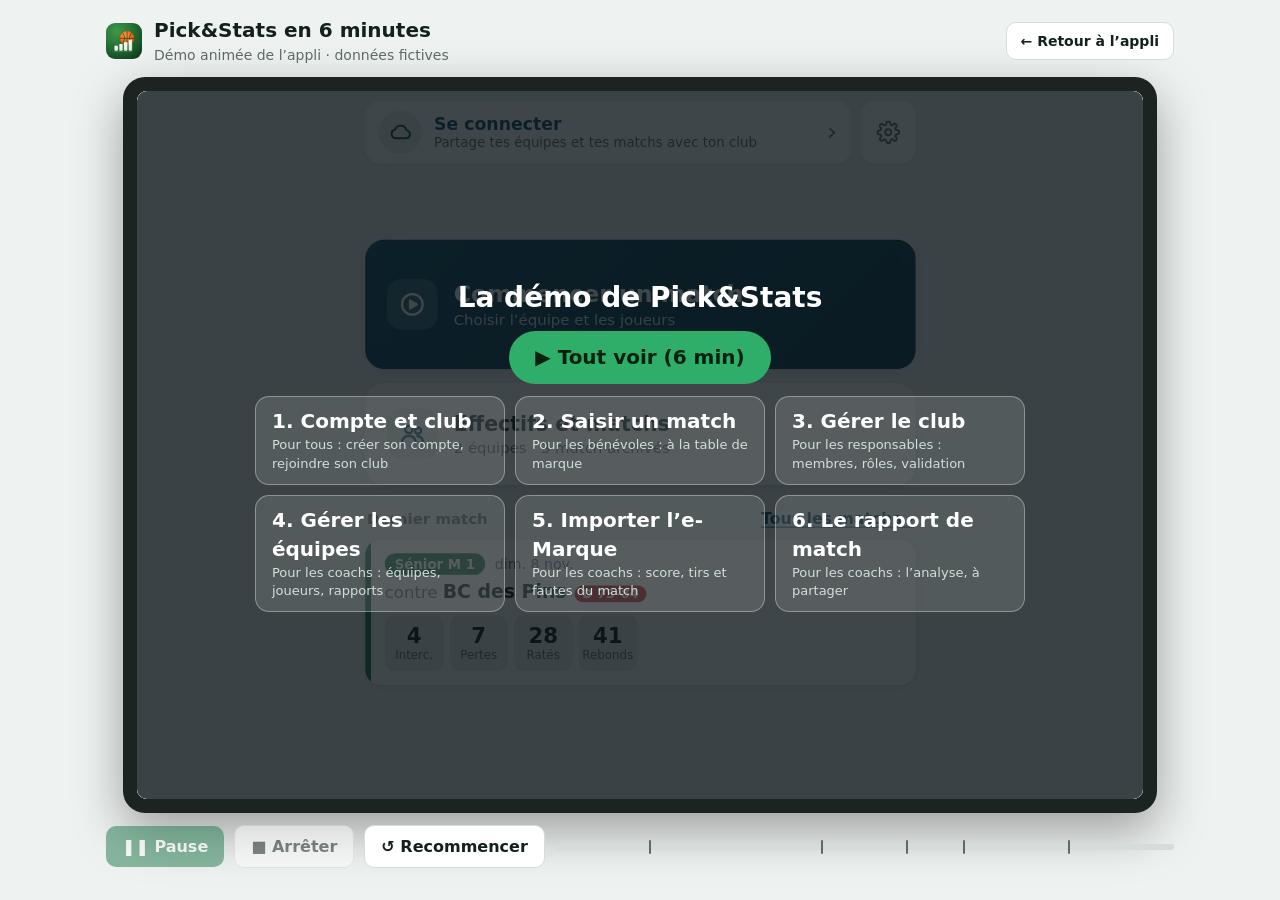
==== demo.html @ 80fe4b79 "Demo: the finger waits for the app to stop moving before pointing The finger was placed 450 ms after" ====
<!doctype html>
<html lang="fr">
<head>
<meta charset="utf-8">
<meta name="viewport" content="width=device-width, initial-scale=1">
<title>Pick&amp;Stats – démo</title>
<link rel="icon" href="icon.svg">
<style>
/* Démo qui se joue toute seule : la vraie appli (index.html?demo, données à part) dans un cadre
   de tablette, un doigt qui touche les boutons et des sous-titres. */
:root{
  --bg:#0f1a20; --panel:#16242c; --fg:#eef3f1; --muted:#9fb0aa; --line:#2a3b44;
  --accent:#2fae6a; --accent-ink:#06210f; --frame:#05090b; --finger:rgba(255,255,255,.92);
}
@media (prefers-color-scheme: light){
  :root:not([data-theme="dark"]){
    --bg:#eef2f0; --panel:#ffffff; --fg:#14201b; --muted:#5d6b65; --line:#d6ddd9;
    --accent:#1f7a4d; --accent-ink:#ffffff; --frame:#1b2420; --finger:rgba(20,32,27,.85);
  }
}
*{box-sizing:border-box}
html,body{margin:0;background:var(--bg);color:var(--fg);font:16px/1.45 system-ui,-apple-system,"Segoe UI",Roboto,sans-serif}
.wrap{max-width:1100px;margin:0 auto;padding:16px 16px 28px}
header{display:flex;align-items:center;gap:12px;margin-bottom:12px}
header img{width:36px;height:36px;border-radius:9px}
header h1{font-size:20px;margin:0}
header p{margin:0;color:var(--muted);font-size:14px}
header .back{margin-left:auto;flex:none;border:1px solid var(--line);background:var(--panel);color:var(--fg);border-radius:10px;padding:8px 14px;font-weight:600;font-size:14px;text-decoration:none}
header .back:hover{border-color:var(--accent)}
@media (max-width:700px){header p{display:none}header h1{font-size:17px}header .back{padding:7px 10px}.wrap{padding-top:10px;padding-bottom:12px}}
.dev{width:max-content;max-width:100%;margin:0 auto;background:var(--frame);border-radius:22px;padding:14px;box-shadow:0 18px 50px rgba(0,0,0,.35)}
.scr{position:relative;overflow:hidden;border-radius:10px;background:#fff}
.inner{position:absolute;left:0;top:0;width:1024px;height:720px;transform-origin:0 0}
iframe{border:0;width:1024px;height:720px;display:block;background:#fff}
/* Voile transparent sur l'appli : on regarde la démo, on ne peut pas toucher l'appli (le doigt de la démo, lui, clique) */
.shield{position:absolute;inset:0;z-index:1}
.finger{z-index:2;position:absolute;left:0;top:0;width:46px;height:46px;margin:-23px 0 0 -23px;border-radius:50%;
  background:var(--finger);box-shadow:0 2px 10px rgba(0,0,0,.35);opacity:0;pointer-events:none;
  transition:left .7s cubic-bezier(.4,0,.2,1),top .7s cubic-bezier(.4,0,.2,1),opacity .3s,transform .15s}
.finger.on{opacity:.75}
.finger.tap{transform:scale(.7)}
.ring{position:absolute;width:46px;height:46px;margin:-23px 0 0 -23px;border-radius:50%;border:3px solid #2fae6a;pointer-events:none;animation:ring .6s ease-out forwards}
@keyframes ring{from{transform:scale(.5);opacity:1}to{transform:scale(2);opacity:0}}
/* Sous-titres par-dessus l'appli : en bas, ou en haut quand le doigt (ou un menu) est en bas */
.sub{position:absolute;left:50%;top:0;transform:translateX(-50%);width:min(90%,720px);z-index:4;
  background:rgba(8,14,18,.88);color:#fff;border-radius:16px;padding:12px 18px 14px;
  box-shadow:0 10px 30px rgba(0,0,0,.4);backdrop-filter:blur(6px);-webkit-backdrop-filter:blur(6px);
  transition:opacity .35s, top .7s cubic-bezier(.65,0,.35,1);pointer-events:none}
.sub.off{opacity:0}
.sub small{display:block;color:#5fd395;font-weight:700;text-transform:uppercase;letter-spacing:.06em;font-size:12px;margin-bottom:3px}
.sub p{margin:0;font-size:clamp(15px,2.1vw,21px);line-height:1.4}
.bar{display:flex;flex-wrap:wrap;align-items:center;gap:10px;margin-top:12px}
.bar button{border:0;border-radius:10px;background:var(--accent);color:var(--accent-ink);font:inherit;font-weight:600;padding:9px 16px;cursor:pointer}
.bar button.alt{background:var(--panel);color:var(--fg);border:1px solid var(--line)}
/* Barre de progression cliquable : zone haute pour le doigt, piste fine au milieu, repères de chapitres */
.prog{flex:1 1 200px;min-width:200px;height:24px;position:relative;cursor:pointer;touch-action:manipulation}
.prog::before,.prog i{content:'';position:absolute;left:0;top:9px;height:6px;border-radius:3px;transition:height .15s,top .15s}
.prog::before{right:0;background:var(--line)}
.prog i{width:0;background:var(--accent);transition:width .4s,height .15s,top .15s}
.prog:hover::before,.prog:hover i{top:7px;height:10px;border-radius:5px}
/* Pas assez de place à côté des boutons (téléphone) : la barre passe au-dessus, sur toute la largeur, plus épaisse */
@media (max-width:700px){
  .prog{order:-1;flex-basis:100%;height:32px}
  .prog::before,.prog i,.prog:hover::before,.prog:hover i{top:11px;height:10px;border-radius:5px}
  .bar button{flex:1;padding:9px 8px;font-size:14px;white-space:nowrap}
  /* Sous-titres plus petits : le cadre est réduit */
  .dev.phone .sub{padding:8px 12px 10px;border-radius:12px;width:94%}
  .dev.phone .sub p{font-size:14px;line-height:1.35}
  .dev.phone .sub small{font-size:10px;margin-bottom:1px}
}
.prog b{position:absolute;top:5px;width:2px;height:14px;margin-left:-1px;border-radius:1px;background:var(--muted);pointer-events:none}
@media (max-width:700px){.prog b{top:8px;height:16px}}
.start{position:absolute;inset:0;display:flex;flex-direction:column;align-items:center;justify-content:center;gap:12px;
  background:rgba(10,18,22,.78);color:#fff;text-align:center;padding:16px;z-index:5}
.start h2{margin:0;font-size:clamp(20px,3vw,28px)}
.start button{border:0;border-radius:999px;background:#2fae6a;color:#06210f;font:inherit;font-weight:700;font-size:clamp(16px,2.2vw,20px);padding:12px 26px;cursor:pointer}
.start .opts{display:grid;grid-template-columns:repeat(3,minmax(0,250px));gap:10px;justify-content:center}
.start .opts button{background:rgba(255,255,255,.12);color:#fff;border:1px solid rgba(255,255,255,.35);text-align:left;border-radius:14px;padding:10px 16px}
.start .opts button span{display:block;font-weight:400;font-size:13px;color:#cfe0d8}
.start p{margin:0;max-width:520px;color:#d8e4df;font-size:14px}
.start[hidden]{display:none}
.dev.phone{border-radius:30px;padding:12px}
.dev.phone .scr{border-radius:18px}
.dev.phone .start .opts{grid-template-columns:minmax(0,300px)}
/* Petit cadre : choix des chapitres plus compact */
.dev.small .start{gap:8px}
.dev.small .start h2{font-size:18px}
.dev.small .start button{font-size:15px;padding:8px 18px}
.dev.small .start .opts{gap:6px}
.dev.small .start .opts button{padding:7px 12px;font-size:13px;border-radius:10px}
.dev.small .start .opts button span{display:none}
.bar button[disabled]{opacity:.5;cursor:default}
</style>
</head>
<body>
<div class="wrap">
  <header>
    <img src="icon-192.png" alt="">
    <div><h1>Pick&amp;Stats en 6 minutes</h1><p>Démo animée de l’appli · données fictives</p></div>
    <a class="back" href="./">← Retour à l’appli</a>
  </header>
  <div class="dev"><div class="scr" id="scr">
    <div class="inner" id="inner">
      <iframe id="app" title="Pick&amp;Stats (démo)" tabindex="-1"></iframe>
      <div class="shield" aria-hidden="true"></div>
      <div class="finger" id="finger"></div>
    </div>
    <div class="sub off" id="sub" aria-live="polite"><small id="ctitle">Démo</small><p id="ctext"></p></div>
    <div class="start" id="start">
      <h2 id="stitle">La démo de Pick&amp;Stats</h2>
      <button id="go">▶ Tout voir (6 min)</button>
      <div class="opts" id="opts"></div>
    </div>
  </div></div>
  <div class="bar">
    <button id="pp" disabled>❚❚ Pause</button>
    <button class="alt" id="stop" disabled>■ Arrêter</button>
    <button class="alt" id="again">↺ Recommencer</button>
    <div class="prog" id="track" title="Aller à ce moment de la démo"><i id="prog"></i></div>
  </div>
</div>

<script type="application/json" id="seed">{"teamId":null,"arch":[{"roster":[{"n":"1","name":"Lucas Martin","in":true},{"in":true,"name":"Hugo Bernard","n":"3"},{"name":"Nathan Petit","n":"5","in":true},{"n":"6","name":"Théo Durand","in":true},{"name":"Louis Moreau","n":"7","in":true},{"name":"Jules Laurent","n":"8","in":true},{"name":"Adam Simon","n":"9","in":true},{"in":true,"name":"Ethan Michel","n":"10"},{"in":true,"name":"Noah Lefèvre","n":"11"}],"opp":"BC des Pins","ev":[{"p":"5","a":"fd","q":1},{"q":1,"a":"fd","p":"9"},{"p":"9","q":1,"a":"to"},{"p":"7","a":"to","q":1},{"a":"trav","q":1,"p":"10"},{"p":"9","q":1,"a":"m2"},{"p":"1","q":1,"a":"m2"},{"a":"m2","q":1,"p":"7"},{"q":1,"a":"m2","p":"10"},{"p":"11","q":1,"a":"m3"},{"p":"8","a":"m3","q":1},{"p":"11","q":1,"a":"m1"},{"a":"ro","q":1,"p":"__team"},{"p":"__team","a":"ro","q":1},{"p":"__team","q":1,"a":"ro"},{"p":"__team","a":"rd","q":1},{"p":"__team","q":1,"a":"rd"},{"p":"__team","q":1,"a":"rd"},{"p":"__team","q":1,"a":"rd"},{"p":"__team","q":1,"a":"rd"},{"q":1,"a":"rd","p":"__team"},{"q":1,"a":"rd","p":"__team"},{"q":1,"a":"orb"},{"q":1,"a":"orb"},{"a":"orb","q":1},{"a":"odr","q":1},{"q":1,"a":"odr"},{"q":1,"a":"odr"},{"a":"odr","q":1},{"q":1,"a":"odr"},{"q":1,"a":"odr"},{"q":1,"a":"odr"},{"a":"odr","q":1},{"p":"__team","q":1,"a":"wr"},{"p":"7","q":2,"a":"stl"},{"p":"11","q":2,"a":"fd"},{"p":"10","q":2,"a":"fd"},{"p":"8","a":"fd","q":2},{"a":"to","q":2,"p":"9"},{"p":"6","a":"to","q":2},{"q":2,"a":"m2","p":"6"},{"p":"6","q":2,"a":"m2"},{"q":2,"a":"m2","p":"10"},{"q":2,"a":"m2","p":"10"},{"a":"m3","q":2,"p":"3"},{"p":"3","a":"m1","q":2},{"q":2,"a":"m1","p":"3"},{"a":"ro","q":2,"p":"__team"},{"p":"__team","q":2,"a":"ro"},{"a":"ro","q":2,"p":"__team"},{"p":"__team","q":2,"a":"ro"},{"q":2,"a":"rd","p":"__team"},{"a":"rd","q":2,"p":"__team"},{"p":"__team","a":"rd","q":2},{"q":2,"a":"rd","p":"__team"},{"q":2,"a":"rd","p":"__team"},{"p":"__team","q":2,"a":"rd"},{"q":2,"a":"orb"},{"q":2,"a":"orb"},{"a":"odr","q":2},{"q":2,"a":"odr"},{"a":"odr","q":2},{"q":2,"a":"odr"},{"a":"odr","q":2},{"a":"odr","q":2},{"q":2,"a":"odr"},{"a":"odr","q":2},{"p":"__team","q":2,"a":"wr"},{"p":"1","a":"stl","q":3},{"p":"3","a":"stl","q":3},{"p":"9","q":3,"a":"fd"},{"a":"fd","q":3,"p":"5"},{"p":"1","q":3,"a":"to"},{"q":3,"a":"to","p":"9"},{"p":"1","a":"m2","q":3},{"a":"m2","q":3,"p":"3"},{"p":"11","a":"m2","q":3},{"q":3,"a":"m2","p":"10"},{"p":"11","a":"m2","q":3},{"p":"9","q":3,"a":"m2"},{"q":3,"a":"m3","p":"9"},{"p":"6","a":"m3","q":3},{"q":3,"a":"m1","p":"10"},{"p":"__team","q":3,"a":"ro"},{"p":"__team","a":"ro","q":3},{"p":"__team","a":"ro","q":3},{"a":"rd","q":3,"p":"__team"},{"p":"__team","q":3,"a":"rd"},{"p":"__team","q":3,"a":"rd"},{"a":"rd","q":3,"p":"__team"},{"a":"rd","q":3,"p":"__team"},{"a":"rd","q":3,"p":"__team"},{"p":"__team","q":3,"a":"rd"},{"a":"rd","q":3,"p":"__team"},{"a":"orb","q":3},{"q":3,"a":"orb"},{"a":"odr","q":3},{"q":3,"a":"odr"},{"a":"odr","q":3},{"a":"odr","q":3},{"a":"odr","q":3},{"q":3,"a":"odr"},{"q":3,"a":"odr"},{"p":"__team","a":"w24","q":3},{"a":"wr","q":3,"p":"__team"},{"q":3,"a":"wr","p":"__team"},{"p":"1","q":4,"a":"stl"},{"p":"3","a":"fd","q":4},{"a":"fd","q":4,"p":"5"},{"p":"6","q":4,"a":"to"},{"a":"trav","q":4,"p":"10"},{"p":"9","a":"m2","q":4},{"p":"1","q":4,"a":"m2"},{"a":"m2","q":4,"p":"8"},{"a":"m2","q":4,"p":"11"},{"a":"m3","q":4,"p":"1"},{"a":"ro","q":4,"p":"__team"},{"p":"__team","a":"ro","q":4},{"p":"__team","q":4,"a":"ro"},{"a":"rd","q":4,"p":"__team"},{"p":"__team","a":"rd","q":4},{"q":4,"a":"rd","p":"__team"},{"p":"__team","q":4,"a":"rd"},{"a":"rd","q":4,"p":"__team"},{"p":"__team","q":4,"a":"rd"},{"p":"__team","a":"rd","q":4},{"q":4,"a":"orb"},{"a":"orb","q":4},{"a":"orb","q":4},{"q":4,"a":"odr"},{"a":"odr","q":4},{"a":"odr","q":4},{"a":"odr","q":4},{"q":4,"a":"odr"},{"q":4,"a":"odr"},{"a":"odr","q":4},{"p":"__team","q":4,"a":"w24"},{"a":"wr","q":4,"p":"__team"}],"oppColor":"#2563EB","id":1730000000000,"me":"Sénior M 1","date":"2026-11-08T13:00:00.000Z","q":4,"teamId":"t-sm1","em":{"num":"1234","cat":"DM2","poule":"B","time":"14:00","place":"Salle des Sports","them":{"run":7,"adv":14,"qp":{"11":[{"p2":0,"p3":0,"lf":0,"pts":0},{"pts":1,"lf":1,"p3":0,"p2":0},{"pts":0,"lf":0,"p3":0,"p2":0},{"p2":0,"p3":0,"lf":0,"pts":0}],"10":[{"pts":2,"p3":0,"lf":0,"p2":1},{"pts":0,"lf":0,"p3":0,"p2":0},{"p2":1,"p3":0,"lf":0,"pts":2},{"pts":6,"p2":3,"p3":0,"lf":0}],"5":[{"p2":0,"p3":0,"lf":0,"pts":0},{"pts":3,"p2":0,"p3":1,"lf":0},{"pts":3,"p2":0,"p3":1,"lf":0},{"lf":1,"p3":1,"p2":0,"pts":4}],"6":[{"p2":0,"lf":0,"p3":0,"pts":0},{"lf":0,"p3":0,"p2":0,"pts":0},{"p2":1,"lf":0,"p3":0,"pts":2},{"pts":0,"p3":0,"lf":0,"p2":0}],"7":[{"pts":4,"p3":0,"lf":0,"p2":2},{"p2":0,"p3":0,"lf":2,"pts":2},{"pts":2,"p2":1,"lf":0,"p3":0},{"pts":2,"lf":0,"p3":0,"p2":1}],"15":[{"p3":0,"lf":0,"p2":0,"pts":0},{"pts":7,"p2":2,"lf":3,"p3":0},{"pts":2,"p2":1,"p3":0,"lf":0},{"pts":6,"p2":3,"p3":0,"lf":0}],"13":[{"p2":1,"lf":0,"p3":0,"pts":2},{"p2":0,"p3":0,"lf":1,"pts":1},{"pts":0,"lf":0,"p3":0,"p2":0},{"p2":0,"p3":0,"lf":0,"pts":0}],"8":[{"p3":0,"lf":2,"p2":1,"pts":4},{"p2":1,"p3":0,"lf":0,"pts":2},{"pts":4,"lf":0,"p3":0,"p2":2},{"lf":0,"p3":0,"p2":0,"pts":0}],"14":[{"p2":0,"lf":0,"p3":1,"pts":3},{"pts":3,"p2":1,"lf":1,"p3":0},{"pts":3,"p3":0,"lf":1,"p2":1},{"p2":0,"p3":0,"lf":0,"pts":0}],"4":[{"pts":10,"p3":2,"lf":2,"p2":1},{"p2":1,"p3":0,"lf":0,"pts":2},{"p2":0,"lf":0,"p3":0,"pts":0},{"pts":2,"p2":0,"p3":0,"lf":2}]},"name":"BC DES PINS-3","halves":[46,38],"ot":0,"q":[25,21,18,20],"players":{"14":{"p3":1,"p2e":0,"f":5,"fg":3,"pts":9,"lf":2,"name":"Bastien Roche","p2i":2,"min":"22:46"},"4":{"name":"Samuel Picard","lf":4,"min":"23:46","p2i":1,"p2e":1,"p3":2,"pts":14,"f":2,"fg":4},"8":{"min":"14:27","p2i":4,"name":"Dylan Brun","lf":2,"pts":10,"fg":4,"f":0,"p2e":0,"p3":0},"13":{"lf":1,"name":"Victor Leroux","p2i":1,"min":"11:38","p3":0,"p2e":0,"f":2,"fg":1,"pts":3},"6":{"p2i":1,"min":"21:21","lf":0,"name":"Kevin Meyer","fg":1,"f":3,"pts":2,"p3":0,"p2e":0},"7":{"p3":0,"p2e":0,"f":2,"fg":4,"pts":10,"lf":2,"name":"Florian Masson","p2i":4,"min":"25:51"},"15":{"f":5,"fg":6,"pts":15,"p3":0,"p2e":0,"p2i":6,"min":"24:41","lf":3,"name":"Yanis Colin"},"10":{"lf":0,"name":"Quentin Robin","p2i":5,"min":"18:20","p3":0,"p2e":0,"fg":5,"f":3,"pts":10},"11":{"p2e":0,"p3":0,"pts":1,"fg":0,"f":2,"name":"Rayan Lemaire","lf":1,"min":"11:35","p2i":0},"5":{"p3":3,"p2e":0,"fg":3,"f":2,"pts":10,"lf":1,"name":"Axel Renard","p2i":0,"min":"25:41"}},"bench":25,"total":{"p2i":24,"min":"200:06","lf":16,"f":26,"fg":31,"pts":84,"p3":6,"p2e":1}},"ties":2,"a":"BASKET CLUB DEMO-1","us":{"ot":0,"halves":[34,39],"players":{"1":{"p2e":0,"p3":0,"pts":2,"fg":1,"f":4,"lf":0,"min":"19:42","p2i":1},"3":{"p3":0,"p2e":0,"fg":3,"f":2,"pts":8,"lf":2,"p2i":3,"min":"19:38"},"8":{"lf":2,"p2i":1,"min":"06:43","p3":0,"p2e":0,"fg":1,"f":0,"pts":4},"7":{"fg":0,"f":4,"pts":1,"p3":0,"p2e":0,"p2i":0,"min":"32:15","lf":1},"6":{"pts":19,"f":5,"fg":6,"p2e":0,"p3":0,"min":"26:06","p2i":6,"lf":7},"9":{"pts":22,"fg":7,"f":5,"p2e":0,"p3":1,"min":"37:03","p2i":6,"lf":7},"5":{"lf":4,"p2i":4,"min":"40:00","p3":0,"p2e":0,"f":3,"fg":4,"pts":12},"11":{"p2i":0,"min":"03:48","lf":0,"fg":0,"f":1,"pts":0,"p3":0,"p2e":0},"10":{"fg":2,"f":3,"pts":5,"p3":1,"p2e":0,"p2i":1,"min":"14:45","lf":0}},"q":[20,14,24,15],"total":{"f":27,"fg":24,"pts":73,"p3":2,"p2e":0,"p2i":22,"min":"200:00","lf":23},"bench":14,"run":7,"adv":0,"qp":{"6":[{"pts":7,"lf":5,"p3":0,"p2":1},{"pts":0,"lf":0,"p3":0,"p2":0},{"p2":3,"p3":0,"lf":0,"pts":6},{"p3":0,"lf":2,"p2":2,"pts":6}],"7":[{"p2":0,"p3":0,"lf":0,"pts":0},{"lf":1,"p3":0,"p2":0,"pts":1},{"pts":0,"p3":0,"lf":0,"p2":0},{"pts":0,"p2":0,"p3":0,"lf":0}],"10":[{"pts":0,"p3":0,"lf":0,"p2":0},{"pts":0,"p3":0,"lf":0,"p2":0},{"pts":3,"lf":0,"p3":1,"p2":0},{"lf":0,"p3":0,"p2":1,"pts":2}],"11":[{"lf":0,"p3":0,"p2":0,"pts":0},{"pts":0,"lf":0,"p3":0,"p2":0},{"p2":0,"p3":0,"lf":0,"pts":0},{"pts":0,"p2":0,"p3":0,"lf":0}],"9":[{"pts":7,"p2":1,"lf":2,"p3":1},{"pts":10,"lf":4,"p3":0,"p2":3},{"p3":0,"lf":1,"p2":2,"pts":5},{"p2":0,"p3":0,"lf":0,"pts":0}],"5":[{"pts":0,"p2":0,"lf":0,"p3":0},{"p2":1,"p3":0,"lf":1,"pts":3},{"pts":6,"p2":2,"lf":2,"p3":0},{"pts":3,"lf":1,"p3":0,"p2":1}],"1":[{"pts":2,"p2":1,"lf":0,"p3":0},{"pts":0,"p2":0,"lf":0,"p3":0},{"pts":0,"p2":0,"lf":0,"p3":0},{"p2":0,"lf":0,"p3":0,"pts":0}],"8":[{"pts":0,"lf":0,"p3":0,"p2":0},{"pts":0,"p2":0,"p3":0,"lf":0},{"pts":0,"p2":0,"p3":0,"lf":0},{"pts":4,"p3":0,"lf":2,"p2":1}],"3":[{"p2":2,"p3":0,"lf":0,"pts":4},{"p2":0,"p3":0,"lf":0,"pts":0},{"pts":4,"p3":0,"lf":2,"p2":1},{"pts":0,"p3":0,"lf":0,"p2":0}]}},"side":0,"b":"BC DES PINS-3"}},{"oppColor":"#DC2626","ev":[{"q":1,"a":"fd","p":"5"},{"q":1,"a":"to","p":"9"},{"q":1,"a":"trav","p":"10"},{"p":"1","q":1,"a":"m2"},{"p":"10","q":1,"a":"m2"},{"a":"m3","q":1,"p":"8"},{"a":"ro","q":1,"p":"__team"},{"p":"__team","q":1,"a":"ro"},{"q":1,"a":"rd","p":"__team"},{"p":"__team","a":"rd","q":1},{"p":"__team","a":"rd","q":1},{"q":1,"a":"orb"},{"q":1,"a":"orb"},{"a":"odr","q":1},{"a":"odr","q":1},{"a":"odr","q":1},{"a":"odr","q":1},{"p":"7","q":2,"a":"stl"},{"q":2,"a":"fd","p":"10"},{"q":2,"a":"to","p":"9"},{"p":"6","q":2,"a":"m2"},{"p":"10","q":2,"a":"m2"},{"q":2,"a":"m3","p":"3"},{"p":"3","q":2,"a":"m1"},{"a":"ro","q":2,"p":"__team"},{"q":2,"a":"ro","p":"__team"},{"a":"rd","q":2,"p":"__team"},{"q":2,"a":"rd","p":"__team"},{"p":"__team","q":2,"a":"rd"},{"a":"orb","q":2},{"a":"odr","q":2},{"q":2,"a":"odr"},{"a":"odr","q":2},{"q":2,"a":"odr"},{"p":"1","q":3,"a":"stl"},{"p":"9","q":3,"a":"fd"},{"q":3,"a":"to","p":"1"},{"p":"1","q":3,"a":"m2"},{"a":"m2","q":3,"p":"11"},{"q":3,"a":"m2","p":"11"},{"a":"m3","q":3,"p":"9"},{"p":"10","q":3,"a":"m1"},{"a":"ro","q":3,"p":"__team"},{"a":"rd","q":3,"p":"__team"},{"a":"rd","q":3,"p":"__team"},{"a":"rd","q":3,"p":"__team"},{"p":"__team","q":3,"a":"rd"},{"a":"orb","q":3},{"a":"odr","q":3},{"a":"odr","q":3},{"q":3,"a":"odr"},{"q":3,"a":"odr"},{"p":"__team","a":"wr","q":3},{"p":"1","q":4,"a":"stl"},{"p":"5","a":"fd","q":4},{"a":"trav","q":4,"p":"10"},{"a":"m2","q":4,"p":"1"},{"p":"11","a":"m2","q":4},{"p":"__team","a":"ro","q":4},{"q":4,"a":"ro","p":"__team"},{"p":"__team","q":4,"a":"rd"},{"q":4,"a":"rd","p":"__team"},{"p":"__team","q":4,"a":"rd"},{"q":4,"a":"orb"},{"q":4,"a":"orb"},{"a":"odr","q":4},{"a":"odr","q":4},{"q":4,"a":"odr"},{"p":"__team","a":"w24","q":4}],"opp":"Saint-Médard","roster":[{"in":true,"n":"1","name":"Lucas Martin"},{"n":"3","name":"Hugo Bernard","in":true},{"in":true,"n":"5","name":"Nathan Petit"},{"in":true,"n":"6","name":"Théo Durand"},{"in":true,"n":"7","name":"Louis Moreau"},{"in":true,"name":"Jules Laurent","n":"8"},{"name":"Adam Simon","n":"9","in":true},{"in":true,"name":"Ethan Michel","n":"10"},{"name":"Noah Lefèvre","n":"11","in":true}],"em":{"a":"BASKET CLUB DEMO-1","ties":2,"us":{"ot":0,"halves":[28,39],"players":{"7":{"min":"32:15","p2i":0,"lf":1,"pts":1,"fg":0,"f":4,"p2e":0,"p3":0},"6":{"p3":0,"p2e":0,"f":5,"fg":6,"pts":19,"lf":7,"p2i":6,"min":"26:06"},"5":{"p2e":0,"p3":0,"pts":12,"fg":4,"f":3,"lf":4,"min":"40:00","p2i":4},"9":{"lf":7,"p2i":3,"min":"37:03","p3":1,"p2e":0,"f":5,"fg":4,"pts":16},"11":{"min":"03:48","p2i":0,"lf":0,"pts":0,"f":1,"fg":0,"p2e":0,"p3":0},"10":{"lf":0,"p2i":1,"min":"14:45","p3":1,"p2e":0,"fg":2,"f":3,"pts":5},"1":{"pts":2,"fg":1,"f":4,"p2e":0,"p3":0,"min":"19:42","p2i":1,"lf":0},"8":{"pts":4,"f":0,"fg":1,"p2e":0,"p3":0,"min":"06:43","p2i":1,"lf":2},"3":{"lf":2,"p2i":3,"min":"19:38","p3":0,"p2e":0,"fg":3,"f":2,"pts":8}},"q":[20,8,24,15],"total":{"fg":21,"f":27,"pts":67,"p3":2,"p2e":0,"p2i":19,"min":"200:00","lf":23},"bench":14,"run":7,"qp":{"7":[{"pts":0,"p2":0,"p3":0,"lf":0},{"pts":1,"p3":0,"lf":1,"p2":0},{"lf":0,"p3":0,"p2":0,"pts":0},{"p2":0,"p3":0,"lf":0,"pts":0}],"6":[{"pts":7,"p3":0,"lf":5,"p2":1},{"p2":0,"p3":0,"lf":0,"pts":0},{"p2":3,"lf":0,"p3":0,"pts":6},{"p2":2,"lf":2,"p3":0,"pts":6}],"5":[{"pts":0,"p3":0,"lf":0,"p2":0},{"lf":1,"p3":0,"p2":1,"pts":3},{"lf":2,"p3":0,"p2":2,"pts":6},{"pts":3,"lf":1,"p3":0,"p2":1}],"9":[{"pts":7,"p3":1,"lf":2,"p2":1},{"pts":4,"p2":0,"p3":0,"lf":4},{"lf":1,"p3":0,"p2":2,"pts":5},{"pts":0,"p3":0,"lf":0,"p2":0}],"11":[{"lf":0,"p3":0,"p2":0,"pts":0},{"p2":0,"p3":0,"lf":0,"pts":0},{"p3":0,"lf":0,"p2":0,"pts":0},{"pts":0,"p3":0,"lf":0,"p2":0}],"10":[{"lf":0,"p3":0,"p2":0,"pts":0},{"pts":0,"p3":0,"lf":0,"p2":0},{"pts":3,"p2":0,"lf":0,"p3":1},{"lf":0,"p3":0,"p2":1,"pts":2}],"1":[{"pts":2,"p3":0,"lf":0,"p2":1},{"pts":0,"lf":0,"p3":0,"p2":0},{"pts":0,"p2":0,"p3":0,"lf":0},{"p2":0,"lf":0,"p3":0,"pts":0}],"8":[{"lf":0,"p3":0,"p2":0,"pts":0},{"pts":0,"lf":0,"p3":0,"p2":0},{"pts":0,"p2":0,"lf":0,"p3":0},{"pts":4,"p2":1,"lf":2,"p3":0}],"3":[{"pts":4,"p2":2,"p3":0,"lf":0},{"pts":0,"lf":0,"p3":0,"p2":0},{"pts":4,"p2":1,"lf":2,"p3":0},{"p2":0,"p3":0,"lf":0,"pts":0}]},"adv":0},"side":0,"num":"1187","cat":"DM2","poule":"B","time":"14:00","place":"Salle des Sports","them":{"halves":[46,24],"ot":0,"q":[25,21,16,8],"players":{"8":{"p3":0,"p2e":0,"fg":3,"f":0,"pts":8,"lf":2,"name":"Bastien Roche","p2i":3,"min":"14:27"},"14":{"fg":3,"f":5,"pts":9,"p3":1,"p2e":0,"p2i":2,"min":"22:46","lf":2,"name":"Samuel Picard"},"4":{"min":"23:46","p2i":1,"name":"Dylan Brun","lf":4,"pts":14,"fg":4,"f":2,"p2e":1,"p3":2},"10":{"min":"18:20","p2i":2,"name":"Victor Leroux","lf":0,"pts":4,"f":3,"fg":2,"p2e":0,"p3":0},"11":{"fg":0,"f":2,"pts":1,"p3":0,"p2e":0,"p2i":0,"min":"11:35","lf":1,"name":"Kevin Meyer"},"5":{"p2i":0,"min":"25:41","lf":1,"name":"Florian Masson","fg":3,"f":2,"pts":10,"p3":3,"p2e":0},"6":{"fg":1,"f":3,"pts":2,"p3":0,"p2e":0,"p2i":1,"min":"21:21","lf":0,"name":"Yanis Colin"},"7":{"lf":2,"name":"Quentin Robin","p2i":4,"min":"25:51","p3":0,"p2e":0,"f":2,"fg":4,"pts":10},"15":{"p2i":3,"min":"24:41","lf":3,"name":"Rayan Lemaire","f":5,"fg":3,"pts":9,"p3":0,"p2e":0},"13":{"p2i":1,"min":"11:38","lf":1,"name":"Axel Renard","fg":1,"f":2,"pts":3,"p3":0,"p2e":0}},"bench":25,"total":{"fg":24,"f":26,"pts":70,"p3":6,"p2e":1,"p2i":17,"min":"200:06","lf":16},"run":7,"qp":{"4":[{"pts":10,"p2":1,"lf":2,"p3":2},{"p2":1,"lf":0,"p3":0,"pts":2},{"pts":0,"lf":0,"p3":0,"p2":0},{"p3":0,"lf":2,"p2":0,"pts":2}],"14":[{"pts":3,"p2":0,"lf":0,"p3":1},{"pts":3,"lf":1,"p3":0,"p2":1},{"p2":1,"lf":1,"p3":0,"pts":3},{"p3":0,"lf":0,"p2":0,"pts":0}],"8":[{"p2":1,"lf":2,"p3":0,"pts":4},{"lf":0,"p3":0,"p2":1,"pts":2},{"pts":2,"p3":0,"lf":0,"p2":1},{"pts":0,"p2":0,"lf":0,"p3":0}],"13":[{"pts":2,"p2":1,"lf":0,"p3":0},{"pts":1,"p2":0,"p3":0,"lf":1},{"p2":0,"lf":0,"p3":0,"pts":0},{"pts":0,"p2":0,"lf":0,"p3":0}],"15":[{"pts":0,"p2":0,"lf":0,"p3":0},{"p3":0,"lf":3,"p2":2,"pts":7},{"p3":0,"lf":0,"p2":1,"pts":2},{"pts":0,"p3":0,"lf":0,"p2":0}],"7":[{"pts":4,"lf":0,"p3":0,"p2":2},{"p2":0,"p3":0,"lf":2,"pts":2},{"lf":0,"p3":0,"p2":1,"pts":2},{"pts":2,"lf":0,"p3":0,"p2":1}],"6":[{"p3":0,"lf":0,"p2":0,"pts":0},{"p3":0,"lf":0,"p2":0,"pts":0},{"lf":0,"p3":0,"p2":1,"pts":2},{"lf":0,"p3":0,"p2":0,"pts":0}],"5":[{"p3":0,"lf":0,"p2":0,"pts":0},{"pts":3,"p2":0,"p3":1,"lf":0},{"p2":0,"lf":0,"p3":1,"pts":3},{"lf":1,"p3":1,"p2":0,"pts":4}],"11":[{"lf":0,"p3":0,"p2":0,"pts":0},{"pts":1,"p2":0,"p3":0,"lf":1},{"p2":0,"p3":0,"lf":0,"pts":0},{"p2":0,"p3":0,"lf":0,"pts":0}],"10":[{"p2":1,"p3":0,"lf":0,"pts":2},{"pts":0,"lf":0,"p3":0,"p2":0},{"p2":1,"p3":0,"lf":0,"pts":2},{"pts":0,"p2":0,"p3":0,"lf":0}]},"adv":14,"name":"SAINT-MEDARD BASKET-2"},"b":"SAINT-MEDARD BASKET-2"},"date":"2026-10-18T13:00:00.000Z","q":4,"teamId":"t-sm1","me":"Sénior M 1","id":1730000000001},{"opp":"Mérignac","ev":[{"p":"5","q":1,"a":"fd"},{"q":1,"a":"fd","p":"9"},{"a":"to","q":1,"p":"9"},{"p":"7","a":"to","q":1},{"p":"10","q":1,"a":"trav"},{"p":"9","q":1,"a":"m2"},{"a":"m2","q":1,"p":"1"},{"p":"7","a":"m2","q":1},{"p":"10","a":"m2","q":1},{"q":1,"a":"m3","p":"11"},{"a":"m3","q":1,"p":"8"},{"a":"m1","q":1,"p":"11"},{"p":"__team","a":"ro","q":1},{"p":"__team","q":1,"a":"ro"},{"a":"ro","q":1,"p":"__team"},{"q":1,"a":"rd","p":"__team"},{"a":"rd","q":1,"p":"__team"},{"p":"__team","a":"rd","q":1},{"a":"rd","q":1,"p":"__team"},{"p":"__team","a":"rd","q":1},{"a":"rd","q":1,"p":"__team"},{"p":"__team","q":1,"a":"rd"},{"a":"orb","q":1},{"q":1,"a":"orb"},{"q":1,"a":"orb"},{"q":1,"a":"odr"},{"a":"odr","q":1},{"a":"odr","q":1},{"a":"odr","q":1},{"a":"odr","q":1},{"a":"odr","q":1},{"a":"odr","q":1},{"a":"odr","q":1},{"p":"__team","a":"wr","q":1},{"p":"7","a":"stl","q":2},{"p":"11","q":2,"a":"fd"},{"p":"10","a":"fd","q":2},{"p":"8","a":"fd","q":2},{"p":"9","a":"to","q":2},{"p":"6","a":"to","q":2},{"p":"6","q":2,"a":"m2"},{"a":"m2","q":2,"p":"6"},{"q":2,"a":"m2","p":"10"},{"a":"m2","q":2,"p":"10"},{"q":2,"a":"m3","p":"3"},{"p":"3","q":2,"a":"m1"},{"q":2,"a":"m1","p":"3"},{"p":"__team","a":"ro","q":2},{"a":"ro","q":2,"p":"__team"},{"q":2,"a":"ro","p":"__team"},{"p":"__team","a":"ro","q":2},{"p":"__team","a":"rd","q":2},{"p":"__team","q":2,"a":"rd"},{"a":"rd","q":2,"p":"__team"},{"q":2,"a":"rd","p":"__team"},{"p":"__team","q":2,"a":"rd"},{"a":"rd","q":2,"p":"__team"},{"a":"orb","q":2},{"q":2,"a":"orb"},{"q":2,"a":"odr"},{"q":2,"a":"odr"},{"a":"odr","q":2},{"a":"odr","q":2},{"a":"odr","q":2},{"q":2,"a":"odr"},{"a":"odr","q":2},{"a":"odr","q":2},{"p":"__team","q":2,"a":"wr"},{"q":3,"a":"stl","p":"1"},{"q":3,"a":"stl","p":"3"},{"a":"fd","q":3,"p":"9"},{"p":"5","a":"fd","q":3},{"a":"to","q":3,"p":"1"},{"q":3,"a":"to","p":"9"},{"a":"m2","q":3,"p":"1"},{"a":"m2","q":3,"p":"3"},{"p":"11","a":"m2","q":3},{"q":3,"a":"m2","p":"10"},{"p":"11","a":"m2","q":3},{"p":"9","q":3,"a":"m2"},{"a":"m3","q":3,"p":"9"},{"p":"6","q":3,"a":"m3"},{"a":"m1","q":3,"p":"10"},{"a":"ro","q":3,"p":"__team"},{"p":"__team","q":3,"a":"ro"},{"p":"__team","a":"ro","q":3},{"a":"rd","q":3,"p":"__team"},{"p":"__team","q":3,"a":"rd"},{"a":"rd","q":3,"p":"__team"},{"a":"rd","q":3,"p":"__team"},{"q":3,"a":"rd","p":"__team"},{"a":"rd","q":3,"p":"__team"},{"a":"rd","q":3,"p":"__team"},{"q":3,"a":"rd","p":"__team"},{"q":3,"a":"orb"},{"a":"orb","q":3},{"q":3,"a":"odr"},{"a":"odr","q":3},{"q":3,"a":"odr"},{"q":3,"a":"odr"},{"q":3,"a":"odr"},{"a":"odr","q":3},{"a":"odr","q":3},{"p":"__team","q":3,"a":"w24"},{"p":"__team","a":"wr","q":3},{"q":3,"a":"wr","p":"__team"},{"p":"1","q":4,"a":"stl"},{"p":"3","a":"fd","q":4},{"q":4,"a":"fd","p":"5"},{"q":4,"a":"to","p":"6"},{"a":"trav","q":4,"p":"10"},{"p":"9","q":4,"a":"m2"},{"a":"m2","q":4,"p":"1"},{"a":"m2","q":4,"p":"8"},{"a":"m2","q":4,"p":"11"},{"q":4,"a":"m3","p":"1"},{"p":"__team","a":"ro","q":4},{"a":"ro","q":4,"p":"__team"},{"p":"__team","q":4,"a":"ro"},{"q":4,"a":"rd","p":"__team"},{"p":"__team","a":"rd","q":4},{"p":"__team","q":4,"a":"rd"},{"p":"__team","q":4,"a":"rd"},{"p":"__team","q":4,"a":"rd"},{"p":"__team","a":"rd","q":4},{"a":"rd","q":4,"p":"__team"},{"q":4,"a":"orb"},{"q":4,"a":"orb"},{"a":"orb","q":4},{"q":4,"a":"odr"},{"q":4,"a":"odr"},{"q":4,"a":"odr"},{"a":"odr","q":4},{"a":"odr","q":4},{"a":"odr","q":4},{"q":4,"a":"odr"},{"p":"__team","a":"w24","q":4},{"p":"__team","q":4,"a":"wr"},{"p":"9","q":1,"a":"to"},{"p":"7","a":"to","q":1},{"q":2,"a":"stl","p":"7"},{"p":"9","q":2,"a":"to"},{"p":"6","a":"to","q":2},{"p":"1","q":3,"a":"stl"},{"a":"stl","q":3,"p":"3"},{"p":"1","q":3,"a":"to"},{"p":"9","a":"to","q":3},{"p":"1","q":4,"a":"stl"},{"q":4,"a":"to","p":"6"}],"oppColor":"#7C3AED","roster":[{"n":"1","name":"Lucas Martin","in":true},{"in":true,"n":"3","name":"Hugo Bernard"},{"name":"Nathan Petit","n":"5","in":true},{"in":true,"n":"6","name":"Théo Durand"},{"in":true,"n":"7","name":"Louis Moreau"},{"in":true,"name":"Jules Laurent","n":"8"},{"in":true,"n":"9","name":"Adam Simon"},{"in":true,"name":"Ethan Michel","n":"10"},{"name":"Noah Lefèvre","n":"11","in":true}],"em":{"them":{"run":7,"adv":14,"qp":{"15":[{"pts":0,"p2":0,"lf":0,"p3":0},{"pts":3,"p2":0,"p3":0,"lf":3},{"lf":0,"p3":0,"p2":1,"pts":2},{"pts":0,"p3":0,"lf":0,"p2":0}],"7":[{"lf":0,"p3":0,"p2":1,"pts":2},{"lf":2,"p3":0,"p2":0,"pts":2},{"pts":2,"p3":0,"lf":0,"p2":1},{"pts":2,"p2":1,"lf":0,"p3":0}],"6":[{"pts":0,"p2":0,"lf":0,"p3":0},{"pts":0,"lf":0,"p3":0,"p2":0},{"p2":1,"p3":0,"lf":0,"pts":2},{"lf":0,"p3":0,"p2":0,"pts":0}],"13":[{"p2":1,"p3":0,"lf":0,"pts":2},{"p2":0,"p3":0,"lf":1,"pts":1},{"pts":0,"p2":0,"p3":0,"lf":0},{"pts":0,"p2":0,"p3":0,"lf":0}],"5":[{"pts":0,"p2":0,"lf":0,"p3":0},{"pts":3,"lf":0,"p3":1,"p2":0},{"pts":3,"p3":1,"lf":0,"p2":0},{"pts":4,"p2":0,"lf":1,"p3":1}],"11":[{"p2":0,"p3":0,"lf":0,"pts":0},{"lf":1,"p3":0,"p2":0,"pts":1},{"p2":0,"lf":0,"p3":0,"pts":0},{"pts":0,"lf":0,"p3":0,"p2":0}],"10":[{"p2":1,"p3":0,"lf":0,"pts":2},{"p3":0,"lf":0,"p2":0,"pts":0},{"pts":2,"lf":0,"p3":0,"p2":1},{"pts":0,"p2":0,"p3":0,"lf":0}],"4":[{"p3":0,"lf":2,"p2":1,"pts":4},{"pts":2,"p2":1,"p3":0,"lf":0},{"pts":0,"lf":0,"p3":0,"p2":0},{"lf":2,"p3":0,"p2":0,"pts":2}],"14":[{"lf":0,"p3":1,"p2":0,"pts":3},{"pts":3,"lf":1,"p3":0,"p2":1},{"p3":0,"lf":1,"p2":1,"pts":3},{"pts":0,"lf":0,"p3":0,"p2":0}],"8":[{"pts":4,"lf":2,"p3":0,"p2":1},{"pts":2,"p2":1,"p3":0,"lf":0},{"p3":0,"lf":0,"p2":2,"pts":4},{"p2":0,"p3":0,"lf":0,"pts":0}]},"name":"MERIGNAC BASKET CLUB-1","ot":0,"halves":[34,26],"players":{"4":{"min":"23:46","p2i":1,"name":"Bastien Roche","lf":4,"pts":8,"fg":2,"f":2,"p2e":1,"p3":0},"14":{"p3":1,"p2e":0,"fg":3,"f":5,"pts":9,"lf":2,"name":"Samuel Picard","p2i":2,"min":"22:46"},"8":{"p3":0,"p2e":0,"f":0,"fg":4,"pts":10,"lf":2,"name":"Dylan Brun","p2i":4,"min":"14:27"},"13":{"pts":3,"fg":1,"f":2,"p2e":0,"p3":0,"min":"11:38","p2i":1,"name":"Victor Leroux","lf":1},"15":{"f":5,"fg":1,"pts":5,"p3":0,"p2e":0,"p2i":1,"min":"24:41","lf":3,"name":"Kevin Meyer"},"7":{"lf":2,"name":"Florian Masson","p2i":3,"min":"25:51","p3":0,"p2e":0,"f":2,"fg":3,"pts":8},"6":{"p3":0,"p2e":0,"f":3,"fg":1,"pts":2,"lf":0,"name":"Yanis Colin","p2i":1,"min":"21:21"},"5":{"name":"Quentin Robin","lf":1,"min":"25:41","p2i":0,"p2e":0,"p3":3,"pts":10,"f":2,"fg":3},"10":{"p2e":0,"p3":0,"pts":4,"fg":2,"f":3,"name":"Rayan Lemaire","lf":0,"min":"18:20","p2i":2},"11":{"lf":1,"name":"Axel Renard","p2i":0,"min":"11:35","p3":0,"p2e":0,"fg":0,"f":2,"pts":1}},"q":[17,17,18,8],"total":{"pts":60,"fg":20,"f":26,"p2e":1,"p3":4,"min":"200:06","p2i":15,"lf":16},"bench":25},"num":"1203","cat":"DM2","poule":"B","time":"14:00","place":"Salle des Sports","us":{"total":{"lf":26,"min":"200:00","p2i":24,"p2e":0,"p3":2,"pts":80,"f":27,"fg":26},"bench":14,"players":{"3":{"lf":5,"p2i":3,"min":"19:38","p3":0,"p2e":0,"f":2,"fg":3,"pts":11},"8":{"fg":1,"f":0,"pts":4,"p3":0,"p2e":0,"p2i":1,"min":"06:43","lf":2},"1":{"pts":2,"fg":1,"f":4,"p2e":0,"p3":0,"min":"19:42","p2i":1,"lf":0},"5":{"p3":0,"p2e":0,"f":3,"fg":4,"pts":12,"lf":4,"p2i":4,"min":"40:00"},"9":{"p2e":0,"p3":1,"pts":22,"f":5,"fg":7,"lf":7,"min":"37:03","p2i":6},"10":{"fg":2,"f":3,"pts":5,"p3":1,"p2e":0,"p2i":1,"min":"14:45","lf":0},"11":{"p2i":0,"min":"03:48","lf":0,"fg":0,"f":1,"pts":0,"p3":0,"p2e":0},"7":{"p3":0,"p2e":0,"fg":0,"f":4,"pts":1,"lf":1,"p2i":0,"min":"32:15"},"6":{"min":"26:06","p2i":8,"lf":7,"pts":23,"f":5,"fg":8,"p2e":0,"p3":0}},"q":[24,14,24,18],"ot":0,"halves":[38,42],"adv":0,"qp":{"1":[{"pts":2,"p2":1,"p3":0,"lf":0},{"p2":0,"p3":0,"lf":0,"pts":0},{"p2":0,"lf":0,"p3":0,"pts":0},{"pts":0,"p2":0,"p3":0,"lf":0}],"8":[{"p2":0,"p3":0,"lf":0,"pts":0},{"pts":0,"p2":0,"lf":0,"p3":0},{"lf":0,"p3":0,"p2":0,"pts":0},{"p2":1,"lf":2,"p3":0,"pts":4}],"3":[{"p2":2,"lf":0,"p3":0,"pts":4},{"p3":0,"lf":0,"p2":0,"pts":0},{"pts":4,"p2":1,"p3":0,"lf":2},{"pts":3,"p2":0,"lf":3,"p3":0}],"7":[{"p2":0,"p3":0,"lf":0,"pts":0},{"p3":0,"lf":1,"p2":0,"pts":1},{"p2":0,"lf":0,"p3":0,"pts":0},{"p3":0,"lf":0,"p2":0,"pts":0}],"6":[{"pts":11,"p2":3,"p3":0,"lf":5},{"pts":0,"p2":0,"lf":0,"p3":0},{"pts":6,"p3":0,"lf":0,"p2":3},{"lf":2,"p3":0,"p2":2,"pts":6}],"9":[{"pts":7,"lf":2,"p3":1,"p2":1},{"p3":0,"lf":4,"p2":3,"pts":10},{"p3":0,"lf":1,"p2":2,"pts":5},{"pts":0,"p2":0,"p3":0,"lf":0}],"5":[{"lf":0,"p3":0,"p2":0,"pts":0},{"pts":3,"p2":1,"lf":1,"p3":0},{"pts":6,"p2":2,"lf":2,"p3":0},{"lf":1,"p3":0,"p2":1,"pts":3}],"10":[{"p3":0,"lf":0,"p2":0,"pts":0},{"lf":0,"p3":0,"p2":0,"pts":0},{"lf":0,"p3":1,"p2":0,"pts":3},{"p3":0,"lf":0,"p2":1,"pts":2}],"11":[{"pts":0,"p2":0,"p3":0,"lf":0},{"pts":0,"p2":0,"lf":0,"p3":0},{"lf":0,"p3":0,"p2":0,"pts":0},{"pts":0,"lf":0,"p3":0,"p2":0}]},"run":7},"side":0,"a":"BASKET CLUB DEMO-1","ties":2,"b":"MERIGNAC BASKET CLUB-1"},"id":1730000000002,"me":"Sénior M 1","date":"2026-10-25T13:00:00.000Z","teamId":"t-sm1","q":4}],"clubName":"Basket Club Démo","roster":[],"q":1,"me":"Mon équipe","teams":[{"color":"#1f7a4d","sex":"M","name":"Sénior M 1","suf":"1","cat":"Sénior","players":[{"num":"1","name":"Lucas Martin","id":"p1"},{"name":"Hugo Bernard","num":"3","id":"p3"},{"name":"Nathan Petit","num":"5","id":"p5"},{"id":"p6","num":"6","name":"Théo Durand"},{"name":"Louis Moreau","num":"7","id":"p7"},{"num":"8","name":"Jules Laurent","id":"p8"},{"id":"p9","num":"9","name":"Adam Simon"},{"id":"p10","name":"Ethan Michel","num":"10"},{"id":"p11","num":"11","name":"Noah Lefèvre"},{"id":"p12","name":"Sacha Roux","num":"12"}],"id":"t-sm1"},{"name":"U15 F","sex":"F","suf":"","cat":"U15","players":[{"id":"f0","num":"4","name":"Inès Garcia"},{"id":"f1","num":"5","name":"Léa Fontaine"},{"name":"Manon Blanc","num":"6","id":"f2"},{"name":"Chloé Faure","num":"7","id":"f3"},{"name":"Jade Girard","num":"8","id":"f4"},{"num":"9","name":"Emma Bonnet","id":"f5"},{"name":"Lina Dupuis","num":"10","id":"f6"}],"id":"t-u15"}],"askReb":true,"ev":[],"opp":"Adversaire","active":false}</script>
<script>
// Copie hors ligne de l'appli et de la démo (même service worker que l'appli),
// pour pouvoir lancer la démo sans réseau, même sans avoir ouvert l'appli avant.
if ('serviceWorker' in navigator && location.protocol.startsWith('http')) navigator.serviceWorker.register('sw.js').catch(() => {});

// Tablette à l'horizontale, ou téléphone en portrait sur un petit écran
const PHONE = matchMedia('(max-width: 700px)').matches;
const W = PHONE ? 390 : 1024, H = PHONE ? 740 : 720;
const $ = id => document.getElementById(id);
const frame = $('app'), finger = $('finger'), inner = $('inner'), scr = $('scr');
[inner, frame].forEach(el => { el.style.width = W + 'px'; el.style.height = H + 'px'; });
if (PHONE) scr.parentElement.classList.add('phone');

// --- Mise à l'échelle du cadre ---
function fit() {
  const w = document.querySelector('.wrap').clientWidth - 32 - 24;
  // Hauteur laissée au cadre : l'écran moins l'en-tête, la barre du bas (boutons et progression) et les marges,
  // pour que tout tienne sans faire défiler la page, même sur un petit téléphone
  const around = document.querySelector('.wrap').offsetHeight - scr.offsetHeight + 4;
  const s = Math.min(1, w / W, PHONE ? (innerHeight - around) / H : Math.max(0.45, (innerHeight - around) / H));
  inner.style.transform = `scale(${s})`;
  scr.style.width = W * s + 'px';
  scr.style.height = H * s + 'px';
  scr.parentElement.classList.toggle('small', H * s < 480);
}
addEventListener('resize', fit);
fit();

// --- Lecture : pause, arrêt ---
let paused = false, run = 0, clock = 0; // clock : temps de lecture écoulé, hors pauses
let fast = false; // avance rapide (clic sur la barre) : les étapes d'avant sont rejouées sans attendre
const Stop = {};
async function sleep(ms) {
  const me = run;
  if (fast) { await new Promise(r => setTimeout(r, 20)); if (me !== run) throw Stop; return; }
  let t = 0;
  while (t < ms) {
    await new Promise(r => setTimeout(r, 50));
    if (me !== run) throw Stop;
    if (!paused) { t += 50; clock += 50; }
  }
}

// --- Appli dans le cadre ---
const doc = () => frame.contentDocument;
const q = sel => doc() && doc().querySelector(sel);
async function find(sel) {
  const t0 = Date.now();
  while (Date.now() - t0 < 6000) { const el = q(sel); if (el) return el; await sleep(100); }
  throw new Error('Introuvable : ' + sel);
}
let seed = null;
async function loadApp(ch) {
  if (!seed) seed = $('seed').textContent;
  const s = JSON.parse(seed);
  // prep peut renvoyer une feuille e-Marque fictive, que l'appli « lit » au lieu d'un PDF
  const sheet = ch && ch.prep ? ch.prep(s) : null;
  if (sheet) localStorage.setItem('bb-demo-em', JSON.stringify(sheet)); else localStorage.removeItem('bb-demo-em');
  localStorage.setItem('bb-demo', JSON.stringify(s));
  // Compte et club simulés du chapitre (aucun : pas connecté)
  if (ch && ch.cloud) localStorage.setItem('bb-demo-cloud', JSON.stringify(ch.cloud)); else localStorage.removeItem('bb-demo-cloud');
  await new Promise(ok => { frame.onload = ok; frame.src = 'index.html?demo&t=' + Date.now(); });
  await sleep(600);
}

// Fait défiler l'appli jusqu'à l'élément (au centre, ou en haut), sans toucher à la page autour du cadre
// (scrollIntoView ferait aussi défiler la page de la démo).
function scrollIn(el, block) {
  const win = frame.contentWindow, d = doc();
  let box = el.parentElement;
  while (box && box !== d.body && box !== d.documentElement) {
    const st = win.getComputedStyle(box);
    if (/(auto|scroll)/.test(st.overflowY) && box.scrollHeight > box.clientHeight) break;
    box = box.parentElement;
  }
  const inner = box && box !== d.body && box !== d.documentElement;
  const r = el.getBoundingClientRect(), view = inner ? box.getBoundingClientRect() : { top: 0, height: win.innerHeight };
  const off = r.top - view.top - (block === 'center' ? (view.height - r.height) / 2 : 8);
  (inner ? box : win).scrollBy({ top: off, behavior: fast ? 'instant' : 'smooth' });
}

// Attend que l'élément ait fini de bouger : la durée d'un défilement doux n'est pas la même d'un
// navigateur ou d'un appareil à l'autre (et dépend de la distance), et l'appli peut encore se
// redessiner. Sans ça, le doigt se poserait là où l'élément était, pas là où il s'arrête.
async function still(el, ms = 1500) {
  const me = run, t0 = Date.now();
  let was = null, same = 0;
  while (Date.now() - t0 < ms && me === run) {
    const r = el.getBoundingClientRect();
    same = was && Math.abs(r.top - was.top) < 0.5 && Math.abs(r.left - was.left) < 0.5 ? same + 1 : 0;
    if (same >= 2) break;
    was = r;
    await new Promise(ok => requestAnimationFrame(ok));
  }
}

// Place le doigt au centre de l'élément. Le doigt et l'iframe ont la même origine et la même
// échelle : les coordonnées de l'appli s'utilisent telles quelles.
// Renvoie vrai s'il a dû se déplacer de façon visible.
function at(el) {
  const r = el.getBoundingClientRect(), x = r.left + r.width / 2, y = r.top + r.height / 2;
  const far = Math.abs(parseFloat(finger.style.left) - x) > 4 || Math.abs(parseFloat(finger.style.top) - y) > 4;
  finger.style.left = x + 'px';
  finger.style.top = y + 'px';
  fingerY = y;
  place();
  return far;
}

// Doigt : va sur l'élément, le touche (clic réel dans l'appli)
async function point(sel, opts = {}) {
  const el = typeof sel === 'string' ? await find(sel) : sel;
  scrollIn(el, 'center');
  await sleep(300);
  await still(el);
  finger.classList.add('on');
  at(el);
  await sleep(opts.slow ? 1100 : 800);
  return el;
}
async function tap(sel, after = 700) {
  const el = await point(sel);
  // L'appli a pu bouger pendant l'attente : on recale le doigt avant de toucher, et on lui
  // laisse le temps d'arriver, sinon l'onde partirait d'un endroit et le doigt d'un autre.
  if (at(el)) await sleep(800);
  finger.classList.add('tap');
  const ring = document.createElement('div');
  ring.className = 'ring';
  ring.style.left = finger.style.left; ring.style.top = finger.style.top;
  inner.appendChild(ring);
  setTimeout(() => ring.remove(), 700);
  await sleep(150);
  finger.classList.remove('tap');
  el.click();
  await sleep(after);
}
async function type(sel, text) {
  const el = await point(sel);
  el.focus({ preventScroll: true });
  el.value = '';
  for (const c of text) {
    el.value += c;
    el.dispatchEvent(new Event('input', { bubbles: true }));
    await sleep(90);
  }
  el.blur();
  await sleep(400);
}
async function scrollTo(sel) {
  const el = await find(sel);
  scrollIn(el, 'start');
  await sleep(900);
}
const hide = () => { finger.classList.remove('on'); fingerY = 0; };

// Sous-titre : reste affiché le temps de le lire
let total = 0, done = 0;
let fingerY = 0;
const sub = $('sub');
// Sous-titre en bas, ou en haut. Il ne change de côté que si le doigt passe dessous (ou si la barre
// d'actions du joueur s'ouvre en bas), et glisse alors jusqu'à sa nouvelle place.
let side = 'bottom';
function place() {
  const h = scr.clientHeight, sh = sub.offsetHeight, gap = h * 0.05, k = h / H;
  const at = sd => (sd === 'top' ? gap : h - gap - sh);
  if (q('.bar .acts')) side = 'top';
  else if (fingerY) {
    const fy = fingerY * k, y = at(side);
    if (fy > y - 40 && fy < y + sh + 40) side = side === 'top' ? 'bottom' : 'top';
  }
  // Même côté (texte plus ou moins long) : pas de glissement, le bord reste fixe
  const slide = side !== sub.dataset.side;
  sub.dataset.side = side;
  if (!slide) sub.style.transition = 'opacity .35s';
  sub.style.top = at(side) + 'px';
  if (!slide) { void sub.offsetHeight; sub.style.transition = ''; }
}
addEventListener('resize', place);

// Une étape : [texte, temps de lecture en plus (ms), gestes].
// Le sous-titre s'affiche d'abord, les gestes se font pendant la lecture,
// puis on attend la fin de la lecture (et au moins un instant pour voir le résultat).
async function step([text, extra, act], quick) {
  if (quick) { // avance rapide : les gestes seulement, pour mettre l'appli dans le bon état
    $('ctext').textContent = 'Avance rapide…';
    fast = true;
    try { await act(); } finally { fast = false; }
    done++;
    return;
  }
  const t0 = clock;
  $('ctext').textContent = text;
  place();
  sub.classList.remove('off');
  done++;
  $('prog').style.width = Math.min(100, 100 * done / total) + '%';
  await sleep(350);
  await act();
  place();
  const read = Math.max(2000, text.length * 52) + extra;
  await sleep(Math.max(900, read - (clock - t0)));
}

// --- Scénario ---
// Liste déroulante : le doigt va dessus, puis la valeur change (comme un choix dans la liste)
async function pick(sel, value) {
  const el = await point(sel);
  el.value = value;
  el.dispatchEvent(new Event('change', { bubbles: true }));
  await sleep(700);
}

// Compte et club simulés pour un chapitre (mode démo de l'appli : rien n'est envoyé)
const ME = role => ({
  status: 'on', email: 'vincent@club.fr', name: 'Vincent', uid: 'demo-me',
  club: { id: 'demo-club', name: 'Basket Club Démo', code: 'K7P29QXM', role },
  members: [{ uid: 'demo-sophie', name: 'Sophie', role: 'admin' }, { uid: 'demo-karim', name: 'Karim', role: 'coach' },
    { uid: 'demo-julie', name: 'Julie', role: 'benevole' }, { uid: 'demo-me', name: 'Vincent', role }],
});

const CHAPTERS = [
  { title: 'Compte et club', sub: 'Pour tous : créer son compte, rejoindre son club', steps: [
    ['Pour partager les équipes et les matchs, chacun a son compte et rejoint le club. Tout commence en haut de l’accueil.', 0, async () => { await point('[data-x="sheet"]', { slow: true }); }],
    ['« Se connecter »… et pour une première fois : « Créer un compte ».', -300, async () => { await tap('[data-x="sheet"]', 500); await tap('[data-x="cmode"][data-v="signup"]'); }],
    ['Un pseudo, visible par les membres du club, puis son e-mail et un mot de passe.', 300, async () => { await type('[data-cpseudo]', 'Vincent'); await type('[data-cm]', 'vincent@club.fr'); await type('#cpass', 'basket'); }],
    ['« Créer mon compte ».', -900, async () => { await tap('[data-x="csignup"]'); }],
    ['Le responsable du club donne un code d’invitation de 8 caractères. On le saisit ici…', 0, async () => { await type('[data-ccode]', 'K7P2-9QXM'); }],
    ['Pas encore de club ? On peut aussi le créer : on en devient le responsable, et on invite les autres.', 0, async () => { await point('[data-x="ccreate"]', { slow: true }); }],
    ['…puis « Rejoindre ».', -900, async () => { await tap('[data-x="cjoin"]'); hide(); }],
    ['C’est fait : le club s’affiche en haut de l’accueil. On arrive bénévole : on saisit les stats, les coachs gèrent les équipes.', 300, async () => { await point('.acct', { slow: true }); }],
    ['En le touchant : son pseudo, l’état de la synchronisation, et la page du club.', 0, async () => { await tap('[data-x="sheet"]'); }],
    ['« Club et membres » : qui est responsable, coach ou bénévole. Le responsable peut changer le rôle de chacun.', 600, async () => { await tap('.sheet [data-x="view"][data-v="members"]'); hide(); }],
  ] },
  { title: 'Saisir un match', sub: 'Pour les bénévoles : à la table de marque', cloud: ME('benevole'), steps: [
    ['Pick&Stats complète l’e-Marque : la feuille compte les points et les fautes, l’appli compte tout le reste. Interceptions, pertes de balle, rebonds, tirs ratés…', 0, async () => { hide(); }],
    ['Avant le coup d’envoi : « Commencer un match ».', -600, async () => { await tap('[data-x="startpick"]'); }],
    ['On choisit l’équipe qui joue…', -800, async () => { await tap('[data-x="pickteam"][data-id="t-sm1"]'); }],
    ['…on écrit le nom de l’adversaire et on choisit la couleur de son maillot.', 0, async () => { await type('[data-po]', 'BC des Pins'); await tap('[data-x="ocol"][data-v="#2563EB"]', 300); }],
    ['Les joueurs présents sont cochés, avec leur numéro pour ce match. Un absent ? On le décoche.', 0, async () => { await tap('[data-pc="9"]', 300); }],
    ['C’est parti ! Un bouton par joueur, avec son numéro et son prénom. En haut : les deux équipes, aux couleurs de leurs maillots.', 400, async () => { await tap('[data-x="pstart"]'); hide(); }],
    ['On touche le joueur…', -1000, async () => { await tap('[data-x="pl"][data-p="9"]', 400); }],
    ['…puis l’action : interception pour le n° 9.', 0, async () => { await tap('[data-x="act"][data-a="stl"]'); }],
    ['Un tir raté ? L’appli demande tout de suite qui a pris le rebond, aux couleurs des équipes.', 0, async () => { await tap('[data-x="pl"][data-p="5"]', 300); await tap('[data-x="act"][data-a="m2"]', 600); }],
    ['Rebond défensif pour l’adversaire : c’est noté.', -500, async () => { await tap('#modal [data-i="1"]'); }],
    ['Rebonds et ballons gagnés d’équipe : un seul toucher sur les boutons du haut.', 0, async () => { await tap('[data-x="tact"][data-a="rd"]'); }],
    ['Balle perdue pour le n° 6… et les pastilles sous chaque joueur montrent ses stats du quart-temps.', 0, async () => { await tap('[data-x="pl"][data-p="6"]', 300); await tap('[data-x="act"][data-a="to"]'); }],
    ['Une erreur ? « Annuler la dernière » efface l’action précédente. L’historique permet aussi de corriger plus tard.', 0, async () => { await tap('[data-x="undo"]'); }],
    ['Fin du quart-temps : on passe au suivant avec la flèche.', -400, async () => { await tap('[data-x="q+"]'); }],
    ['L’onglet Statistiques donne le tableau en direct, par quart-temps ou pour tout le match. Pratique pour le coach pendant les temps morts.', 400, async () => { await tap('nav [data-v="stats"]'); hide(); }],
    ['Au coup de sifflet final : « Sauvegarder ». Le match est gardé sur la tablette…', -300, async () => { await tap('nav .homebtn'); await tap('[data-x="harchive"]', 600); await tap('#modal [data-x="myes"]', 400); }],
    ['…et l’appli propose de le publier tout de suite : il part au club, en attente de validation par un coach ou un responsable.', 300, async () => { await tap('#modal [data-x="myes"]'); hide(); }],
    ['Un match gardé « pour plus tard » ? L’accueil le rappelle, et la liste des matchs permet de tout publier d’un coup.', 0, async () => { hide(); }],
  ] },
  { title: 'Gérer le club', sub: 'Pour les responsables : membres, rôles, validation', cloud: ME('admin'),
    // Un match publié par Julie (bénévole), à valider
    prep: s => {
      const m = JSON.parse(JSON.stringify(s.arch.find(x => x.id === 1730000000001)));
      Object.assign(m, { id: 1730000000009, date: '2026-11-08T15:00:00.000Z', opp: 'Saint-Médard', st: 'pending', author: 'demo-julie', by: 'Julie' });
      s.arch.push(m);
    },
    steps: [
      ['Le responsable gère le club depuis le bandeau en haut de l’accueil.', -300, async () => { await tap('[data-x="sheet"]'); }],
      ['« Club et membres »…', -900, async () => { await tap('.sheet [data-x="view"][data-v="members"]'); hide(); }],
      ['Le nom et le logo du club, affichés pour tous les membres et en haut des exports.', 0, async () => { await point('[data-cn]'); }],
      ['Le code d’invitation à donner aux nouveaux membres. « Nouveau code » rend l’ancien inutilisable.', 300, async () => { await point('.ccode', { slow: true }); }],
      ['Les membres et leur rôle. Julie, bénévole, devient coach : elle pourra modifier les équipes et valider les matchs.', 600, async () => { await pick('[data-crole="demo-julie"]', 'coach'); }],
      ['Les matchs publiés par les bénévoles arrivent « À valider ».', 0, async () => { await tap('[data-x="view"][data-v="home"]', 400); await tap('[data-x="view"][data-v="club"]', 400); await tap('[data-x="view"][data-v="games"]'); }],
      ['On ouvre le match…', -900, async () => { await tap('.mcard:has(.mst.pending) [data-x="gopen"]'); hide(); }],
      ['…on vérifie les stats, puis « Valider » : il rejoint les matchs du club.', 300, async () => { await tap('[data-x="gval"]'); hide(); }],
      ['Seuls les coachs et les responsables peuvent supprimer un match validé. Le reste est dans « Gérer le match » : exports, envoi, feuille e-Marque.', 300, async () => { await tap('details.gman summary'); hide(); }],
    ] },
  { title: 'Gérer les équipes', sub: 'Pour les coachs : équipes, joueurs, rapports', cloud: ME('coach'), steps: [
    ['« Effectifs et matchs » : les équipes du club et tous les matchs.', -400, async () => { hide(); await tap('[data-x="view"][data-v="club"]'); }],
    ['Chaque équipe a sa catégorie, sa couleur et ses joueurs, avec leur numéro habituel.', 0, async () => { await tap('[data-x="tedit"][data-id="t-sm1"]'); }],
    ['La couleur de l’équipe, reprise sur l’écran de saisie, les matchs et les exports.', -300, async () => { await tap('[data-x="tcolor"][data-v="#DC2626"]'); }],
    ['Un nouveau joueur ? « Ajouter un joueur », son nom et son numéro habituel.', 300, async () => { await tap('[data-x="addpl"]', 400); await type('[data-pn="10"]', 'Tom Garnier'); await type('[data-pu="10"]', '14'); }],
    ['Une nouvelle équipe se crée aussi depuis la feuille e-Marque d’un match : joueurs, numéros et catégorie sont repris tout seuls.', 300, async () => { await tap('[data-x="tback"]', 500); await point('[data-x="tempick"]', { slow: true }); }],
    ['Les équipes sont prêtes : les bénévoles les retrouvent au moment de commencer un match.', 300, async () => { hide(); }],
  ] },
  { title: 'Importer l’e-Marque', sub: 'Pour les coachs : score, tirs et fautes du match', cloud: ME('coach'),
    // Match contre Mérignac sans sa feuille, adversaire mal écrit à la table ; la feuille sert de PDF fictif
    prep: s => {
      const m = s.arch.find(x => x.id === 1730000000002), sheet = m.em;
      delete m.em; m.opp = 'Merignak';
      return sheet;
    },
    steps: [
      ['Après le match, on récupère la feuille e-Marque en PDF : le résumé et la feuille de marque.', 0, async () => { hide(); await tap('[data-x="view"][data-v="games"]'); }],
      ['On ouvre le match. Pour l’instant, il n’a que les actions saisies à la table.', -300, async () => { await tap('[data-x="gopen"][data-id="1730000000002"]'); hide(); }],
      ['En bas : « Importer la feuille e-Marque ». On choisit les deux PDF d’un coup.', 300, async () => { await tap('[data-x="empick"]', 1900); hide(); }],
      ['Avant d’enregistrer, on vérifie : notre équipe sur la feuille, le score, le détail par quart-temps.', 300, async () => { await point('.emscore', { slow: true }); }],
      ['L’adversaire avait été mal écrit à la table : son nom est repris de la feuille.', 0, async () => { await point('#emopp', { slow: true }); }],
      ['Chaque joueur est relié par son numéro de maillot. Une ligne en rouge si les points ne collent pas aux tirs : on la corrige.', 300, async () => { await point('.emt', { slow: true }); }],
      ['« Enregistrer dans le match ».', -800, async () => { await tap('[data-x="emsave"]'); hide(); }],
      ['Le match a son score, et le détail des tirs : % à 2 pts, à 3 pts, aux lancers francs, et les fautes. Toujours comparé à la moyenne de la saison.', 600, async () => { await point('.emtiles', { slow: true }); }],
      ['Quart-temps par quart-temps aussi, pour voir où le match s’est joué.', 0, async () => { await tap('[data-x="sq"][data-q="2"]'); }],
      ['L’onglet Joueurs : points, temps de jeu et fautes de chacun, à côté des actions saisies.', 300, async () => { await tap('[data-x="gtab"][data-v="players"]'); hide(); }],
      ['Et le rapport du match est prêt : c’est le chapitre suivant.', 0, async () => { await point('[data-x="rpopen"]', { slow: true }); }],
    ] },
  { title: 'Le rapport de match', sub: 'Pour les coachs : l’analyse, à partager', cloud: ME('coach'), steps: [
    ['Chaque match qui a sa feuille e-Marque a son rapport. On ouvre le match…', -300, async () => { hide(); await tap('[data-x="view"][data-v="games"]'); await tap('[data-x="gopen"][data-id="1730000000000"]'); }],
    ['…puis « Rapport du match ».', -900, async () => { await tap('[data-x="rpopen"]'); hide(); }],
    ['Le résumé : le score, les chiffres clés comparés à la saison, les points forts et ce qui est à travailler.', 900, async () => { await scrollTo('.rp-page'); }],
    ['Six pages : on passe de l’une à l’autre avec les onglets, les boutons en bas… ou en glissant le doigt sur l’écran.', 300, async () => { await tap('.rp-pager [data-go="1"]'); hide(); }],
    ['L’équipe : tirs, rebonds, ballons perdus et gagnés, face à l’adversaire.', 600, async () => { hide(); }],
    ['Le match quart-temps par quart-temps : le score, et le moment où il a basculé.', 600, async () => { await tap('[data-x="rp"][data-v="quarts"]'); hide(); }],
    ['Chaque joueur : ses points, son temps de jeu, ses fautes, et tout ce qu’il a fait d’autre.', 600, async () => { await tap('[data-x="rp"][data-v="joueurs"]'); hide(); }],
    ['L’adversaire : qui a marqué, et comment. À connaître pour le match retour.', 300, async () => { await tap('[data-x="rp"][data-v="adv"]'); hide(); }],
    ['Et comment chaque chiffre est calculé.', 0, async () => { await tap('[data-x="rp"][data-v="methode"]'); hide(); }],
    ['Pour le partager : dans « Gérer le match », « Télécharger le dossier » donne le rapport en fichier, à envoyer aux joueurs ou aux parents.', 300, async () => { await tap('[data-x="view"][data-v="game"]', 500); await tap('details.gman summary', 500); await point('[data-x="rpfile"]', { slow: true }); }],
    ['Pick&Stats : une saisie simple pour les bénévoles, une analyse poussée pour les coachs. Bon match !', 800, async () => { hide(); }],
  ] },
];

// --- Lecture ---
// Chapitres : boutons de l'écran de départ (un chapitre seul)
CHAPTERS.forEach((c, i) => {
  const o = document.createElement('button');
  o.innerHTML = `${i + 1}. ${c.title}<span>${c.sub}</span>`;
  o.onclick = () => play(i, true);
  $('opts').appendChild(o);
});
// Pause et Arrêter : seulement pendant la lecture
const playing = on => { $('pp').disabled = $('stop').disabled = !on; };

let last = { from: 0, only: false };
async function play(from = 0, only = false, at = 0) {
  const me = ++run;
  last = { from, only };
  const to = only ? from : CHAPTERS.length - 1;
  paused = false; $('pp').textContent = '❚❚ Pause';
  $('start').hidden = true;
  total = CHAPTERS.slice(from, to + 1).reduce((a, c) => a + c.steps.length, 0);
  // Chapitre de l'étape demandée : les chapitres d'avant sont sautés (chacun repart de zéro)
  let first = from, gi = 0;
  while (first < to && gi + CHAPTERS[first].steps.length <= at) gi += CHAPTERS[first++].steps.length;
  done = gi;
  $('prog').style.width = 100 * at / total + '%';
  ticks(from, to);
  hide();
  playing(true);
  try {
    $('ctitle').textContent = `${first + 1}. ${CHAPTERS[first].title}`;
    $('ctext').textContent = 'Préparation de la démo…';
    side = 'bottom'; place();
    sub.classList.remove('off');
    await loadApp(CHAPTERS[first]);
    for (let i = first; i <= to; i++) {
      $('ctitle').textContent = `${i + 1}. ${CHAPTERS[i].title}`;
      if (i > first) await loadApp(CHAPTERS[i]); // chaque chapitre repart des données de démo (et de son compte)
      for (const s of CHAPTERS[i].steps) { if (me !== run) return; await step(s, gi++ < at); }
    }
    hide();
    sub.classList.add('off');
    playing(false);
    $('stitle').textContent = only ? `Fin du chapitre ${from + 1}` : 'Fin de la démo';
    $('go').textContent = only ? '↺ Revoir ce chapitre' : '↺ Revoir la démo';
    $('start').hidden = false;
  } catch (e) {
    if (e !== Stop) { console.error(e); $('ctext').textContent = 'La démo s’est interrompue. Appuie sur « Recommencer ».'; }
  }
}
// Ouverte comme un fichier (double-clic) : le navigateur refuse de lancer l'appli dans le cadre.
if (!/^https?:$/.test(location.protocol)) {
  $('go').hidden = true;
  const note = document.createElement('p'); $('start').appendChild(note);
  note.innerHTML = 'La démo doit être ouverte depuis une adresse web, pas comme un fichier.<br>'
    + 'Ouvre <b>https://slunox.github.io/pickstats/demo.html</b>, ou les Réglages de l’appli › « Voir la démo animée ».';
  $('opts').hidden = true;
  document.querySelectorAll('.bar button').forEach(b => { b.disabled = true; });
} else loadApp().catch(() => {}); // l'accueil de l'appli derrière le bouton de lancement
$('go').onclick = () => play(last.from, last.only);
$('again').onclick = () => play(last.from, last.only);
// Repères des débuts de chapitres sur la barre (quand on regarde tout)
function ticks(from, to) {
  const track = $('track'), n = CHAPTERS.slice(from, to + 1).reduce((a, c) => a + c.steps.length, 0);
  track.querySelectorAll('b').forEach(b => b.remove());
  let k = 0;
  for (let i = from; i < to; i++) {
    k += CHAPTERS[i].steps.length;
    const b = document.createElement('b'); b.style.left = 100 * k / n + '%'; track.appendChild(b);
  }
}
ticks(0, CHAPTERS.length - 1);
// Clic sur la barre : la démo reprend à cette étape
$('track').onclick = e => {
  if ($('go').hidden) return; // ouverte comme un fichier : pas de lecture possible
  const r = e.currentTarget.getBoundingClientRect();
  const to = last.only ? last.from : CHAPTERS.length - 1;
  const n = CHAPTERS.slice(last.from, to + 1).reduce((a, c) => a + c.steps.length, 0);
  const at = Math.max(0, Math.min(n - 1, Math.floor((e.clientX - r.left) / r.width * n)));
  play(last.from, last.only, at);
};
// Arrêter : retour à l'écran de départ, pour choisir un autre chapitre
$('stop').onclick = () => {
  run++;
  hide();
  sub.classList.add('off');
  playing(false);
  $('prog').style.width = '0';
  last = { from: 0, only: false };
  $('stitle').textContent = 'La démo de Pick&Stats';
  $('go').textContent = '▶ Tout voir (6 min)';
  $('start').hidden = false;
};
$('pp').onclick = () => { paused = !paused; $('pp').textContent = paused ? '▶ Reprendre' : '❚❚ Pause'; };
</script>
</body>
</html>
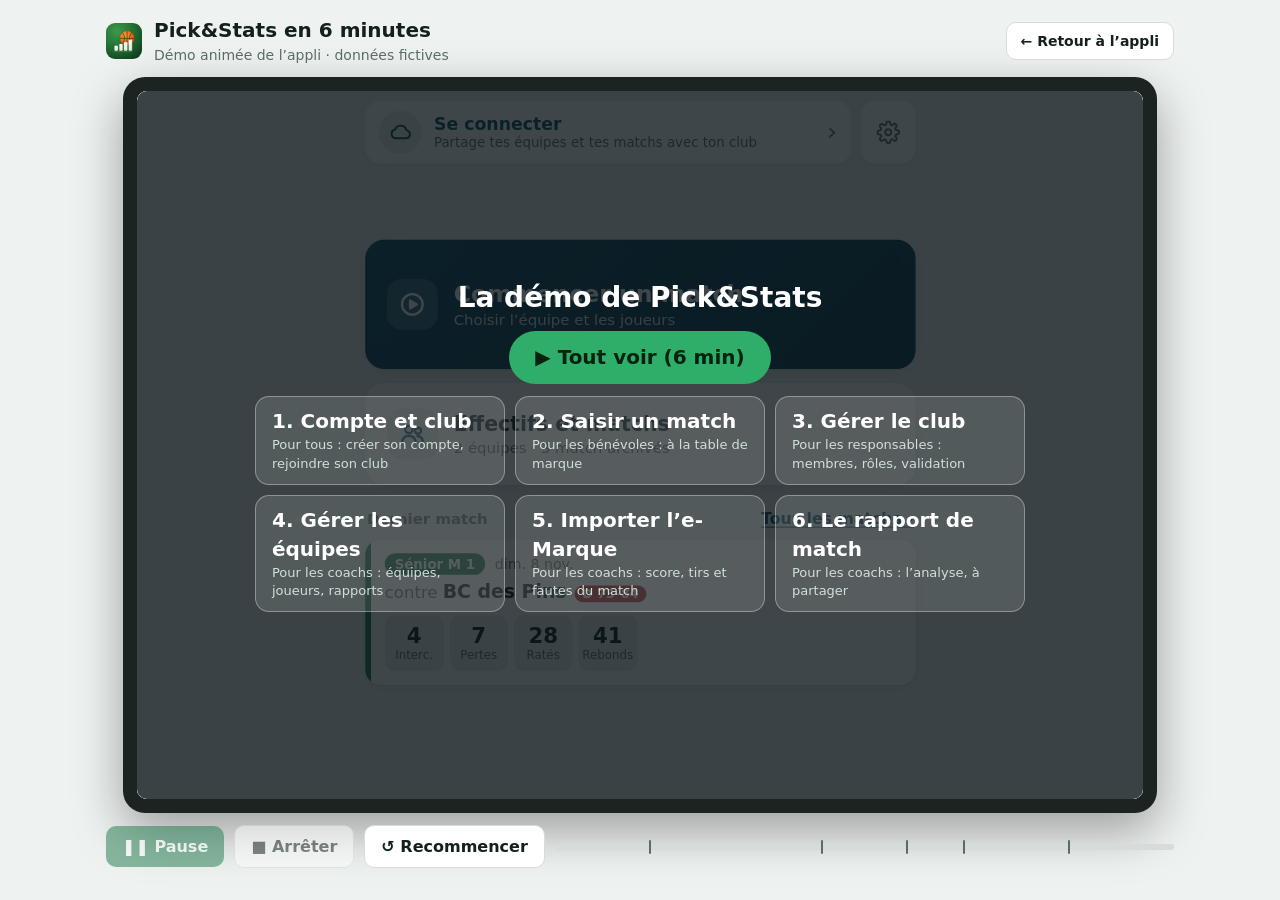
==== commit 74ed0f6d: "Demo: the club chapter follows the new Modifier button on the club name Since the club name moved be" ====
--- a/demo.html
+++ b/demo.html
@@ -384,7 +384,7 @@
     steps: [
       ['Le responsable gère le club depuis le bandeau en haut de l’accueil.', -300, async () => { await tap('[data-x="sheet"]'); }],
       ['« Club et membres »…', -900, async () => { await tap('.sheet [data-x="view"][data-v="members"]'); hide(); }],
-      ['Le nom et le logo du club, affichés pour tous les membres et en haut des exports.', 0, async () => { await point('[data-cn]'); }],
+      ['Le nom et le logo du club, affichés pour tous les membres et en haut des exports. « Modifier », à côté du nom, pour le changer.', 300, async () => { await tap('[data-x="cnedit"]', 400); await point('[data-cn]'); await tap('[data-x="cnok"]', 400); }],
       ['Le code d’invitation à donner aux nouveaux membres. « Nouveau code » rend l’ancien inutilisable.', 300, async () => { await point('.ccode', { slow: true }); }],
       ['Les membres et leur rôle. Julie, bénévole, devient coach : elle pourra modifier les équipes et valider les matchs.', 600, async () => { await pick('[data-crole="demo-julie"]', 'coach'); }],
       ['Les matchs publiés par les bénévoles arrivent « À valider ».', 0, async () => { await tap('[data-x="view"][data-v="home"]', 400); await tap('[data-x="view"][data-v="club"]', 400); await tap('[data-x="view"][data-v="games"]'); }],
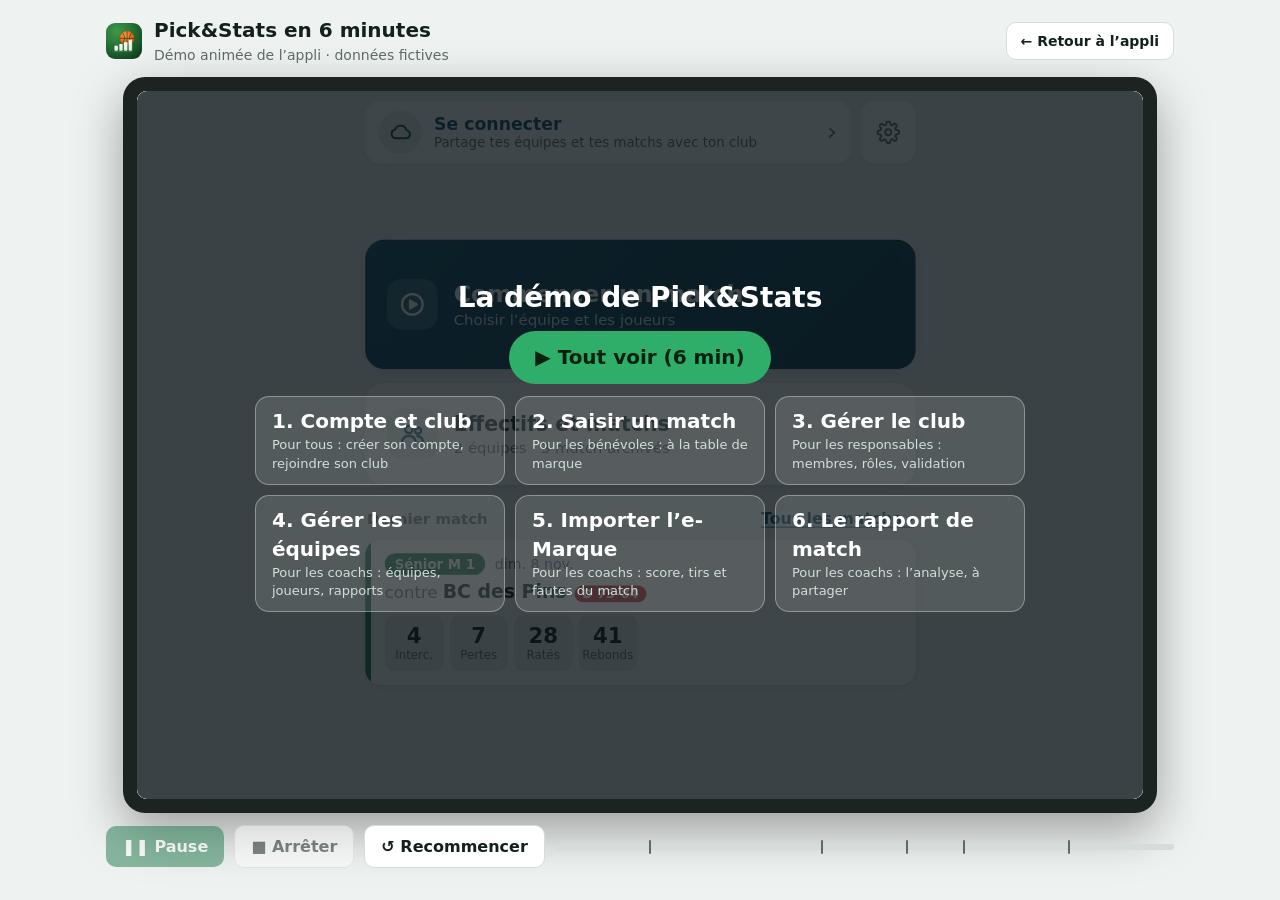
==== commit a7ac0ab9: "Demo: a real tap on the role list, and the finger follows the member who moves pick() only placed th" ====
--- a/demo.html
+++ b/demo.html
@@ -241,11 +241,8 @@
   await sleep(opts.slow ? 1100 : 800);
   return el;
 }
-async function tap(sel, after = 700) {
-  const el = await point(sel);
-  // L'appli a pu bouger pendant l'attente : on recale le doigt avant de toucher, et on lui
-  // laisse le temps d'arriver, sinon l'onde partirait d'un endroit et le doigt d'un autre.
-  if (at(el)) await sleep(800);
+// Le doigt appuie là où il est posé : il s'enfonce et l'onde part de ce point.
+async function press() {
   finger.classList.add('tap');
   const ring = document.createElement('div');
   ring.className = 'ring';
@@ -254,6 +251,13 @@
   setTimeout(() => ring.remove(), 700);
   await sleep(150);
   finger.classList.remove('tap');
+}
+async function tap(sel, after = 700) {
+  const el = await point(sel);
+  // L'appli a pu bouger pendant l'attente : on recale le doigt avant de toucher, et on lui
+  // laisse le temps d'arriver, sinon l'onde partirait d'un endroit et le doigt d'un autre.
+  if (at(el)) await sleep(800);
+  await press();
   el.click();
   await sleep(after);
 }
@@ -325,11 +329,19 @@
 }
 
 // --- Scénario ---
-// Liste déroulante : le doigt va dessus, puis la valeur change (comme un choix dans la liste)
+// Liste déroulante : le doigt la touche vraiment, puis la valeur change (le menu déroulant est
+// dessiné par le système, il ne s'afficherait pas dans la démo). L'appli se redessine ensuite et
+// la ligne peut changer de place (les membres sont rangés par rôle) : le doigt la suit, sinon
+// il resterait pointé sur une autre ligne.
 async function pick(sel, value) {
   const el = await point(sel);
+  if (at(el)) await sleep(800);
+  await press();
   el.value = value;
   el.dispatchEvent(new Event('change', { bubbles: true }));
+  await sleep(400);
+  const moved = q(sel);
+  if (moved) { await still(moved, 800); at(moved); }
   await sleep(700);
 }
 
@@ -386,7 +398,7 @@
       ['« Club et membres »…', -900, async () => { await tap('.sheet [data-x="view"][data-v="members"]'); hide(); }],
       ['Le nom et le logo du club, affichés pour tous les membres et en haut des exports. « Modifier », à côté du nom, pour le changer.', 300, async () => { await tap('[data-x="cnedit"]', 400); await point('[data-cn]'); await tap('[data-x="cnok"]', 400); }],
       ['Le code d’invitation à donner aux nouveaux membres. « Nouveau code » rend l’ancien inutilisable.', 300, async () => { await point('.ccode', { slow: true }); }],
-      ['Les membres et leur rôle. Julie, bénévole, devient coach : elle pourra modifier les équipes et valider les matchs.', 600, async () => { await pick('[data-crole="demo-julie"]', 'coach'); }],
+      ['Les membres, rangés par rôle. Julie, bénévole, devient coach : elle remonte parmi les coachs et pourra modifier les équipes et valider les matchs.', 600, async () => { await pick('[data-crole="demo-julie"]', 'coach'); }],
       ['Les matchs publiés par les bénévoles arrivent « À valider ».', 0, async () => { await tap('[data-x="view"][data-v="home"]', 400); await tap('[data-x="view"][data-v="club"]', 400); await tap('[data-x="view"][data-v="games"]'); }],
       ['On ouvre le match…', -900, async () => { await tap('.mcard:has(.mst.pending) [data-x="gopen"]'); hide(); }],
       ['…on vérifie les stats, puis « Valider » : il rejoint les matchs du club.', 300, async () => { await tap('[data-x="gval"]'); hide(); }],
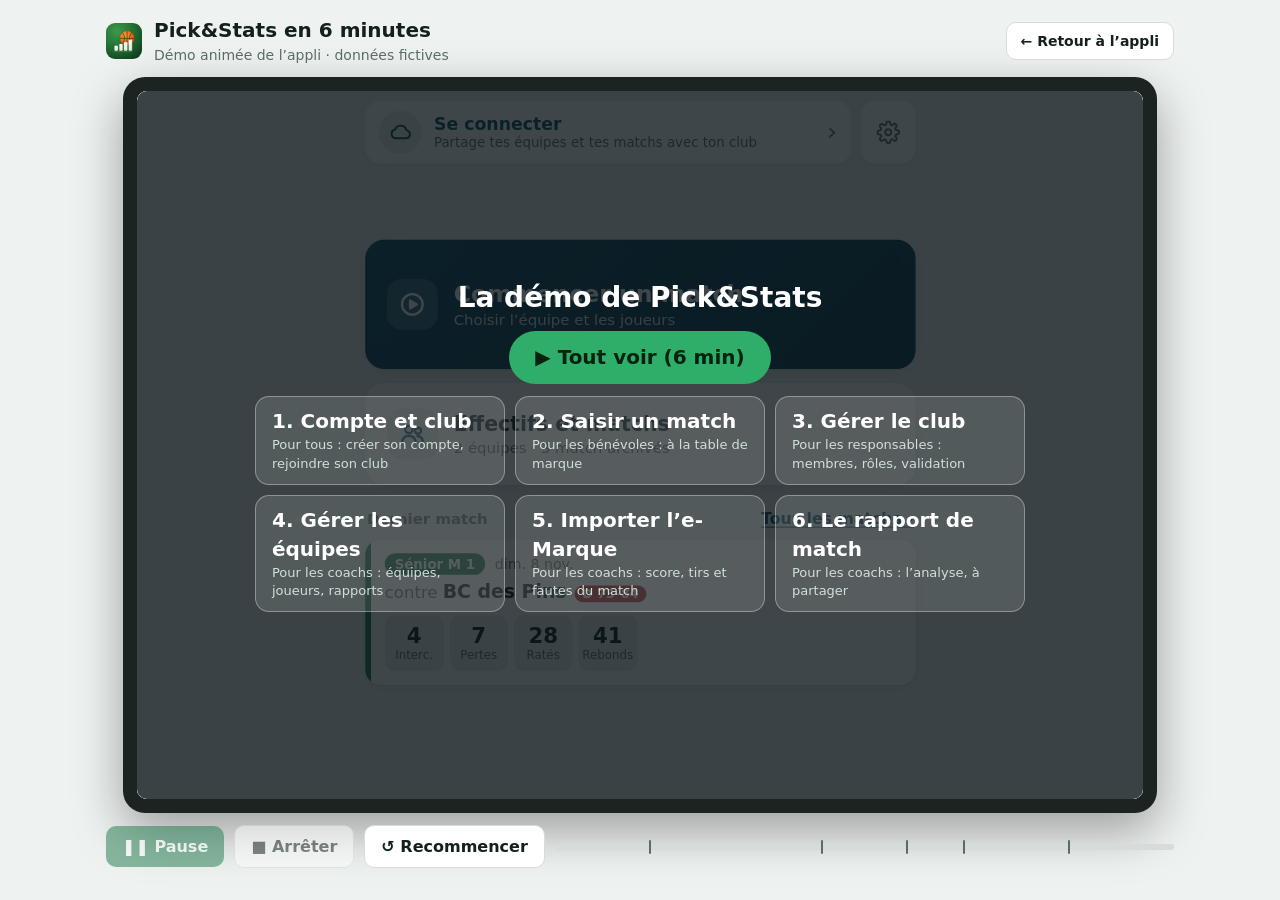
==== commit ca633fb1: "Demo: fill the fields without opening the on-screen keyboard type() focused the field before writing" ====
--- a/demo.html
+++ b/demo.html
@@ -183,6 +183,11 @@
   // Compte et club simulés du chapitre (aucun : pas connecté)
   if (ch && ch.cloud) localStorage.setItem('bb-demo-cloud', JSON.stringify(ch.cloud)); else localStorage.removeItem('bb-demo-cloud');
   await new Promise(ok => { frame.onload = ok; frame.src = 'index.html?demo&t=' + Date.now(); });
+  // Style propre à la démo, ajouté dans l'appli : met en avant le champ en cours de remplissage,
+  // puisque la démo écrit dedans sans lui donner le focus (voir type()).
+  const st = doc().createElement('style');
+  st.textContent = '.demotyping{border-color:var(--a);box-shadow:0 0 0 3px rgba(20,80,107,.2)}';
+  doc().head.appendChild(st);
   await sleep(600);
 }
 
@@ -261,16 +266,20 @@
   el.click();
   await sleep(after);
 }
+// Le doigt remplit un champ. Sans lui donner le focus : sur tablette et sur téléphone, le clavier
+// du système monterait par-dessus la démo. Le champ est simplement mis en avant le temps de la
+// saisie. Rien dans l'appli n'a besoin du focus : les champs réagissent à « input », et ceux qui
+// se valident en quittant le champ (numéro d'un joueur en cours de match) ne servent pas ici.
 async function type(sel, text) {
   const el = await point(sel);
-  el.focus({ preventScroll: true });
+  el.classList.add('demotyping');
   el.value = '';
   for (const c of text) {
     el.value += c;
     el.dispatchEvent(new Event('input', { bubbles: true }));
     await sleep(90);
   }
-  el.blur();
+  el.classList.remove('demotyping');
   await sleep(400);
 }
 async function scrollTo(sel) {
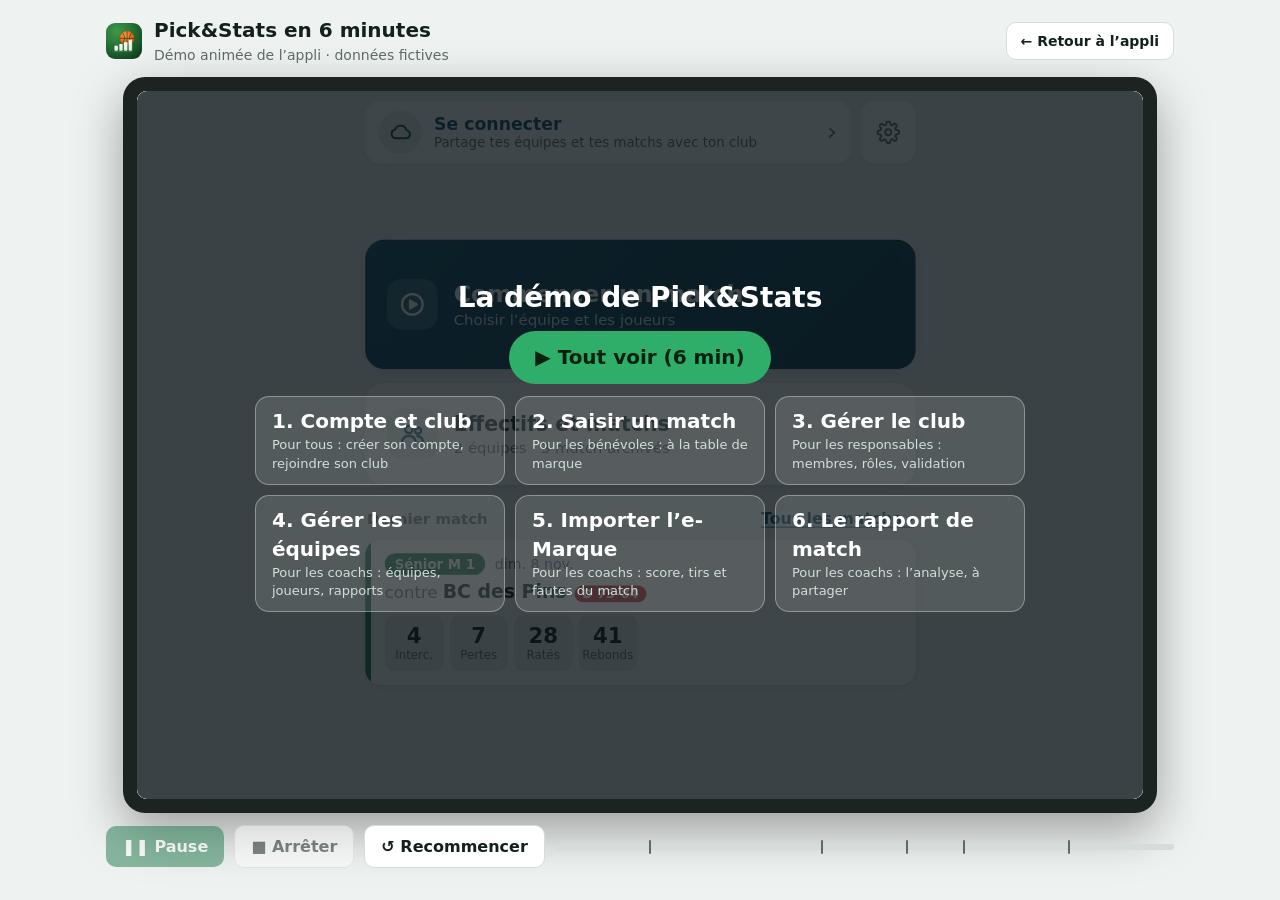
==== commit 01b9f1a1: "Share the match report, and drop the PDF export The report can now be shared through the system shar" ====
--- a/demo.html
+++ b/demo.html
@@ -451,7 +451,7 @@
     ['Chaque joueur : ses points, son temps de jeu, ses fautes, et tout ce qu’il a fait d’autre.', 600, async () => { await tap('[data-x="rp"][data-v="joueurs"]'); hide(); }],
     ['L’adversaire : qui a marqué, et comment. À connaître pour le match retour.', 300, async () => { await tap('[data-x="rp"][data-v="adv"]'); hide(); }],
     ['Et comment chaque chiffre est calculé.', 0, async () => { await tap('[data-x="rp"][data-v="methode"]'); hide(); }],
-    ['Pour le partager : dans « Gérer le match », « Télécharger le dossier » donne le rapport en fichier, à envoyer aux joueurs ou aux parents.', 300, async () => { await tap('[data-x="view"][data-v="game"]', 500); await tap('details.gman summary', 500); await point('[data-x="rpfile"]', { slow: true }); }],
+    ['Dans « Gérer le match », « Partager le dossier » l’envoie aux joueurs ou aux parents, et « Télécharger » le garde en fichier.', 300, async () => { await tap('[data-x="view"][data-v="game"]', 500); await tap('details.gman summary', 500); await point('[data-x="rpshare"]', { slow: true }); }],
     ['Pick&Stats : une saisie simple pour les bénévoles, une analyse poussée pour les coachs. Bon match !', 800, async () => { hide(); }],
   ] },
 ];
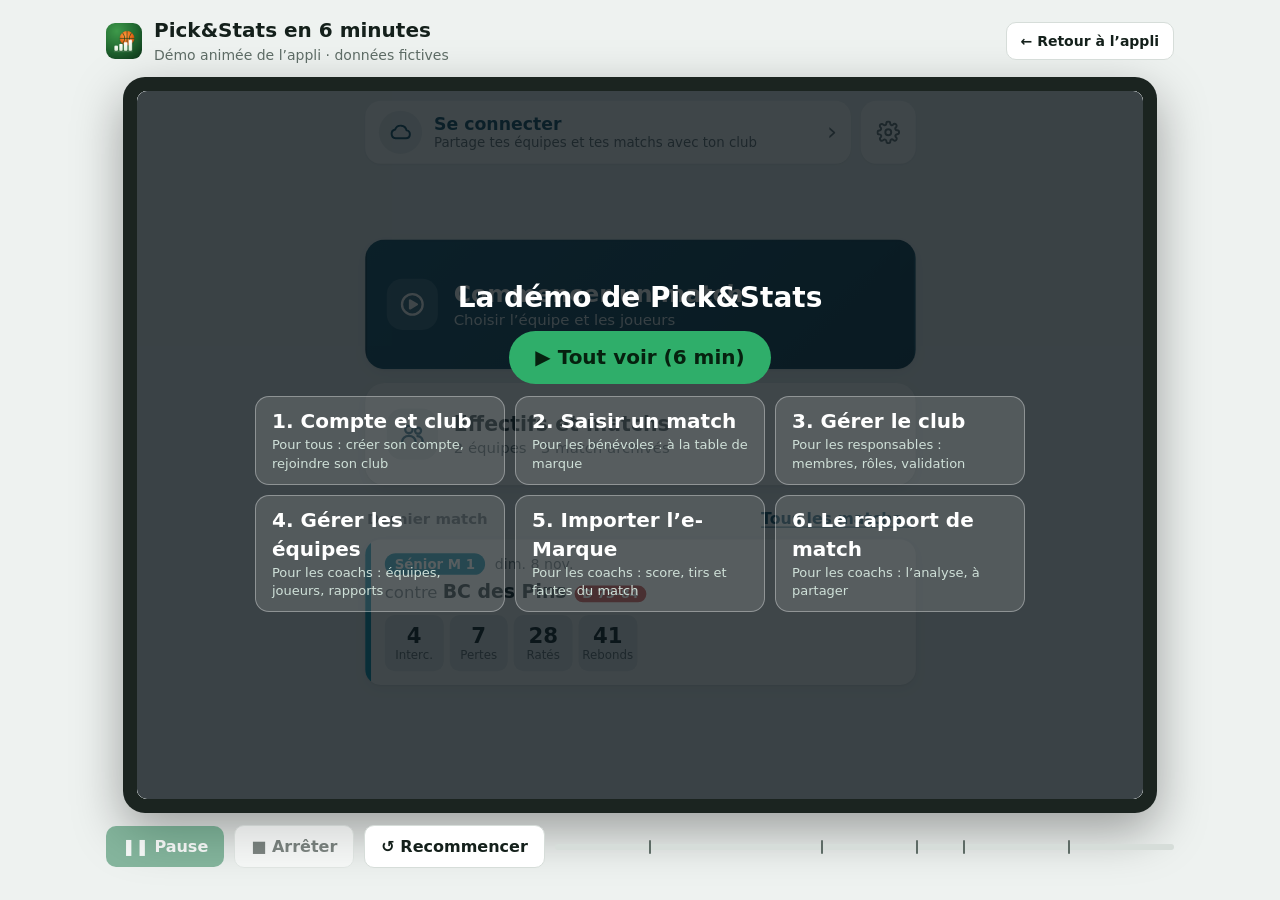
==== commit aeb999a3: "Jersey colour belongs to the club, not to each team A club plays in one kit, so the colour was in th" ====
--- a/demo.html
+++ b/demo.html
@@ -120,7 +120,7 @@
   </div>
 </div>
 
-<script type="application/json" id="seed">{"teamId":null,"arch":[{"roster":[{"n":"1","name":"Lucas Martin","in":true},{"in":true,"name":"Hugo Bernard","n":"3"},{"name":"Nathan Petit","n":"5","in":true},{"n":"6","name":"Théo Durand","in":true},{"name":"Louis Moreau","n":"7","in":true},{"name":"Jules Laurent","n":"8","in":true},{"name":"Adam Simon","n":"9","in":true},{"in":true,"name":"Ethan Michel","n":"10"},{"in":true,"name":"Noah Lefèvre","n":"11"}],"opp":"BC des Pins","ev":[{"p":"5","a":"fd","q":1},{"q":1,"a":"fd","p":"9"},{"p":"9","q":1,"a":"to"},{"p":"7","a":"to","q":1},{"a":"trav","q":1,"p":"10"},{"p":"9","q":1,"a":"m2"},{"p":"1","q":1,"a":"m2"},{"a":"m2","q":1,"p":"7"},{"q":1,"a":"m2","p":"10"},{"p":"11","q":1,"a":"m3"},{"p":"8","a":"m3","q":1},{"p":"11","q":1,"a":"m1"},{"a":"ro","q":1,"p":"__team"},{"p":"__team","a":"ro","q":1},{"p":"__team","q":1,"a":"ro"},{"p":"__team","a":"rd","q":1},{"p":"__team","q":1,"a":"rd"},{"p":"__team","q":1,"a":"rd"},{"p":"__team","q":1,"a":"rd"},{"p":"__team","q":1,"a":"rd"},{"q":1,"a":"rd","p":"__team"},{"q":1,"a":"rd","p":"__team"},{"q":1,"a":"orb"},{"q":1,"a":"orb"},{"a":"orb","q":1},{"a":"odr","q":1},{"q":1,"a":"odr"},{"q":1,"a":"odr"},{"a":"odr","q":1},{"q":1,"a":"odr"},{"q":1,"a":"odr"},{"q":1,"a":"odr"},{"a":"odr","q":1},{"p":"__team","q":1,"a":"wr"},{"p":"7","q":2,"a":"stl"},{"p":"11","q":2,"a":"fd"},{"p":"10","q":2,"a":"fd"},{"p":"8","a":"fd","q":2},{"a":"to","q":2,"p":"9"},{"p":"6","a":"to","q":2},{"q":2,"a":"m2","p":"6"},{"p":"6","q":2,"a":"m2"},{"q":2,"a":"m2","p":"10"},{"q":2,"a":"m2","p":"10"},{"a":"m3","q":2,"p":"3"},{"p":"3","a":"m1","q":2},{"q":2,"a":"m1","p":"3"},{"a":"ro","q":2,"p":"__team"},{"p":"__team","q":2,"a":"ro"},{"a":"ro","q":2,"p":"__team"},{"p":"__team","q":2,"a":"ro"},{"q":2,"a":"rd","p":"__team"},{"a":"rd","q":2,"p":"__team"},{"p":"__team","a":"rd","q":2},{"q":2,"a":"rd","p":"__team"},{"q":2,"a":"rd","p":"__team"},{"p":"__team","q":2,"a":"rd"},{"q":2,"a":"orb"},{"q":2,"a":"orb"},{"a":"odr","q":2},{"q":2,"a":"odr"},{"a":"odr","q":2},{"q":2,"a":"odr"},{"a":"odr","q":2},{"a":"odr","q":2},{"q":2,"a":"odr"},{"a":"odr","q":2},{"p":"__team","q":2,"a":"wr"},{"p":"1","a":"stl","q":3},{"p":"3","a":"stl","q":3},{"p":"9","q":3,"a":"fd"},{"a":"fd","q":3,"p":"5"},{"p":"1","q":3,"a":"to"},{"q":3,"a":"to","p":"9"},{"p":"1","a":"m2","q":3},{"a":"m2","q":3,"p":"3"},{"p":"11","a":"m2","q":3},{"q":3,"a":"m2","p":"10"},{"p":"11","a":"m2","q":3},{"p":"9","q":3,"a":"m2"},{"q":3,"a":"m3","p":"9"},{"p":"6","a":"m3","q":3},{"q":3,"a":"m1","p":"10"},{"p":"__team","q":3,"a":"ro"},{"p":"__team","a":"ro","q":3},{"p":"__team","a":"ro","q":3},{"a":"rd","q":3,"p":"__team"},{"p":"__team","q":3,"a":"rd"},{"p":"__team","q":3,"a":"rd"},{"a":"rd","q":3,"p":"__team"},{"a":"rd","q":3,"p":"__team"},{"a":"rd","q":3,"p":"__team"},{"p":"__team","q":3,"a":"rd"},{"a":"rd","q":3,"p":"__team"},{"a":"orb","q":3},{"q":3,"a":"orb"},{"a":"odr","q":3},{"q":3,"a":"odr"},{"a":"odr","q":3},{"a":"odr","q":3},{"a":"odr","q":3},{"q":3,"a":"odr"},{"q":3,"a":"odr"},{"p":"__team","a":"w24","q":3},{"a":"wr","q":3,"p":"__team"},{"q":3,"a":"wr","p":"__team"},{"p":"1","q":4,"a":"stl"},{"p":"3","a":"fd","q":4},{"a":"fd","q":4,"p":"5"},{"p":"6","q":4,"a":"to"},{"a":"trav","q":4,"p":"10"},{"p":"9","a":"m2","q":4},{"p":"1","q":4,"a":"m2"},{"a":"m2","q":4,"p":"8"},{"a":"m2","q":4,"p":"11"},{"a":"m3","q":4,"p":"1"},{"a":"ro","q":4,"p":"__team"},{"p":"__team","a":"ro","q":4},{"p":"__team","q":4,"a":"ro"},{"a":"rd","q":4,"p":"__team"},{"p":"__team","a":"rd","q":4},{"q":4,"a":"rd","p":"__team"},{"p":"__team","q":4,"a":"rd"},{"a":"rd","q":4,"p":"__team"},{"p":"__team","q":4,"a":"rd"},{"p":"__team","a":"rd","q":4},{"q":4,"a":"orb"},{"a":"orb","q":4},{"a":"orb","q":4},{"q":4,"a":"odr"},{"a":"odr","q":4},{"a":"odr","q":4},{"a":"odr","q":4},{"q":4,"a":"odr"},{"q":4,"a":"odr"},{"a":"odr","q":4},{"p":"__team","q":4,"a":"w24"},{"a":"wr","q":4,"p":"__team"}],"oppColor":"#2563EB","id":1730000000000,"me":"Sénior M 1","date":"2026-11-08T13:00:00.000Z","q":4,"teamId":"t-sm1","em":{"num":"1234","cat":"DM2","poule":"B","time":"14:00","place":"Salle des Sports","them":{"run":7,"adv":14,"qp":{"11":[{"p2":0,"p3":0,"lf":0,"pts":0},{"pts":1,"lf":1,"p3":0,"p2":0},{"pts":0,"lf":0,"p3":0,"p2":0},{"p2":0,"p3":0,"lf":0,"pts":0}],"10":[{"pts":2,"p3":0,"lf":0,"p2":1},{"pts":0,"lf":0,"p3":0,"p2":0},{"p2":1,"p3":0,"lf":0,"pts":2},{"pts":6,"p2":3,"p3":0,"lf":0}],"5":[{"p2":0,"p3":0,"lf":0,"pts":0},{"pts":3,"p2":0,"p3":1,"lf":0},{"pts":3,"p2":0,"p3":1,"lf":0},{"lf":1,"p3":1,"p2":0,"pts":4}],"6":[{"p2":0,"lf":0,"p3":0,"pts":0},{"lf":0,"p3":0,"p2":0,"pts":0},{"p2":1,"lf":0,"p3":0,"pts":2},{"pts":0,"p3":0,"lf":0,"p2":0}],"7":[{"pts":4,"p3":0,"lf":0,"p2":2},{"p2":0,"p3":0,"lf":2,"pts":2},{"pts":2,"p2":1,"lf":0,"p3":0},{"pts":2,"lf":0,"p3":0,"p2":1}],"15":[{"p3":0,"lf":0,"p2":0,"pts":0},{"pts":7,"p2":2,"lf":3,"p3":0},{"pts":2,"p2":1,"p3":0,"lf":0},{"pts":6,"p2":3,"p3":0,"lf":0}],"13":[{"p2":1,"lf":0,"p3":0,"pts":2},{"p2":0,"p3":0,"lf":1,"pts":1},{"pts":0,"lf":0,"p3":0,"p2":0},{"p2":0,"p3":0,"lf":0,"pts":0}],"8":[{"p3":0,"lf":2,"p2":1,"pts":4},{"p2":1,"p3":0,"lf":0,"pts":2},{"pts":4,"lf":0,"p3":0,"p2":2},{"lf":0,"p3":0,"p2":0,"pts":0}],"14":[{"p2":0,"lf":0,"p3":1,"pts":3},{"pts":3,"p2":1,"lf":1,"p3":0},{"pts":3,"p3":0,"lf":1,"p2":1},{"p2":0,"p3":0,"lf":0,"pts":0}],"4":[{"pts":10,"p3":2,"lf":2,"p2":1},{"p2":1,"p3":0,"lf":0,"pts":2},{"p2":0,"lf":0,"p3":0,"pts":0},{"pts":2,"p2":0,"p3":0,"lf":2}]},"name":"BC DES PINS-3","halves":[46,38],"ot":0,"q":[25,21,18,20],"players":{"14":{"p3":1,"p2e":0,"f":5,"fg":3,"pts":9,"lf":2,"name":"Bastien Roche","p2i":2,"min":"22:46"},"4":{"name":"Samuel Picard","lf":4,"min":"23:46","p2i":1,"p2e":1,"p3":2,"pts":14,"f":2,"fg":4},"8":{"min":"14:27","p2i":4,"name":"Dylan Brun","lf":2,"pts":10,"fg":4,"f":0,"p2e":0,"p3":0},"13":{"lf":1,"name":"Victor Leroux","p2i":1,"min":"11:38","p3":0,"p2e":0,"f":2,"fg":1,"pts":3},"6":{"p2i":1,"min":"21:21","lf":0,"name":"Kevin Meyer","fg":1,"f":3,"pts":2,"p3":0,"p2e":0},"7":{"p3":0,"p2e":0,"f":2,"fg":4,"pts":10,"lf":2,"name":"Florian Masson","p2i":4,"min":"25:51"},"15":{"f":5,"fg":6,"pts":15,"p3":0,"p2e":0,"p2i":6,"min":"24:41","lf":3,"name":"Yanis Colin"},"10":{"lf":0,"name":"Quentin Robin","p2i":5,"min":"18:20","p3":0,"p2e":0,"fg":5,"f":3,"pts":10},"11":{"p2e":0,"p3":0,"pts":1,"fg":0,"f":2,"name":"Rayan Lemaire","lf":1,"min":"11:35","p2i":0},"5":{"p3":3,"p2e":0,"fg":3,"f":2,"pts":10,"lf":1,"name":"Axel Renard","p2i":0,"min":"25:41"}},"bench":25,"total":{"p2i":24,"min":"200:06","lf":16,"f":26,"fg":31,"pts":84,"p3":6,"p2e":1}},"ties":2,"a":"BASKET CLUB DEMO-1","us":{"ot":0,"halves":[34,39],"players":{"1":{"p2e":0,"p3":0,"pts":2,"fg":1,"f":4,"lf":0,"min":"19:42","p2i":1},"3":{"p3":0,"p2e":0,"fg":3,"f":2,"pts":8,"lf":2,"p2i":3,"min":"19:38"},"8":{"lf":2,"p2i":1,"min":"06:43","p3":0,"p2e":0,"fg":1,"f":0,"pts":4},"7":{"fg":0,"f":4,"pts":1,"p3":0,"p2e":0,"p2i":0,"min":"32:15","lf":1},"6":{"pts":19,"f":5,"fg":6,"p2e":0,"p3":0,"min":"26:06","p2i":6,"lf":7},"9":{"pts":22,"fg":7,"f":5,"p2e":0,"p3":1,"min":"37:03","p2i":6,"lf":7},"5":{"lf":4,"p2i":4,"min":"40:00","p3":0,"p2e":0,"f":3,"fg":4,"pts":12},"11":{"p2i":0,"min":"03:48","lf":0,"fg":0,"f":1,"pts":0,"p3":0,"p2e":0},"10":{"fg":2,"f":3,"pts":5,"p3":1,"p2e":0,"p2i":1,"min":"14:45","lf":0}},"q":[20,14,24,15],"total":{"f":27,"fg":24,"pts":73,"p3":2,"p2e":0,"p2i":22,"min":"200:00","lf":23},"bench":14,"run":7,"adv":0,"qp":{"6":[{"pts":7,"lf":5,"p3":0,"p2":1},{"pts":0,"lf":0,"p3":0,"p2":0},{"p2":3,"p3":0,"lf":0,"pts":6},{"p3":0,"lf":2,"p2":2,"pts":6}],"7":[{"p2":0,"p3":0,"lf":0,"pts":0},{"lf":1,"p3":0,"p2":0,"pts":1},{"pts":0,"p3":0,"lf":0,"p2":0},{"pts":0,"p2":0,"p3":0,"lf":0}],"10":[{"pts":0,"p3":0,"lf":0,"p2":0},{"pts":0,"p3":0,"lf":0,"p2":0},{"pts":3,"lf":0,"p3":1,"p2":0},{"lf":0,"p3":0,"p2":1,"pts":2}],"11":[{"lf":0,"p3":0,"p2":0,"pts":0},{"pts":0,"lf":0,"p3":0,"p2":0},{"p2":0,"p3":0,"lf":0,"pts":0},{"pts":0,"p2":0,"p3":0,"lf":0}],"9":[{"pts":7,"p2":1,"lf":2,"p3":1},{"pts":10,"lf":4,"p3":0,"p2":3},{"p3":0,"lf":1,"p2":2,"pts":5},{"p2":0,"p3":0,"lf":0,"pts":0}],"5":[{"pts":0,"p2":0,"lf":0,"p3":0},{"p2":1,"p3":0,"lf":1,"pts":3},{"pts":6,"p2":2,"lf":2,"p3":0},{"pts":3,"lf":1,"p3":0,"p2":1}],"1":[{"pts":2,"p2":1,"lf":0,"p3":0},{"pts":0,"p2":0,"lf":0,"p3":0},{"pts":0,"p2":0,"lf":0,"p3":0},{"p2":0,"lf":0,"p3":0,"pts":0}],"8":[{"pts":0,"lf":0,"p3":0,"p2":0},{"pts":0,"p2":0,"p3":0,"lf":0},{"pts":0,"p2":0,"p3":0,"lf":0},{"pts":4,"p3":0,"lf":2,"p2":1}],"3":[{"p2":2,"p3":0,"lf":0,"pts":4},{"p2":0,"p3":0,"lf":0,"pts":0},{"pts":4,"p3":0,"lf":2,"p2":1},{"pts":0,"p3":0,"lf":0,"p2":0}]}},"side":0,"b":"BC DES PINS-3"}},{"oppColor":"#DC2626","ev":[{"q":1,"a":"fd","p":"5"},{"q":1,"a":"to","p":"9"},{"q":1,"a":"trav","p":"10"},{"p":"1","q":1,"a":"m2"},{"p":"10","q":1,"a":"m2"},{"a":"m3","q":1,"p":"8"},{"a":"ro","q":1,"p":"__team"},{"p":"__team","q":1,"a":"ro"},{"q":1,"a":"rd","p":"__team"},{"p":"__team","a":"rd","q":1},{"p":"__team","a":"rd","q":1},{"q":1,"a":"orb"},{"q":1,"a":"orb"},{"a":"odr","q":1},{"a":"odr","q":1},{"a":"odr","q":1},{"a":"odr","q":1},{"p":"7","q":2,"a":"stl"},{"q":2,"a":"fd","p":"10"},{"q":2,"a":"to","p":"9"},{"p":"6","q":2,"a":"m2"},{"p":"10","q":2,"a":"m2"},{"q":2,"a":"m3","p":"3"},{"p":"3","q":2,"a":"m1"},{"a":"ro","q":2,"p":"__team"},{"q":2,"a":"ro","p":"__team"},{"a":"rd","q":2,"p":"__team"},{"q":2,"a":"rd","p":"__team"},{"p":"__team","q":2,"a":"rd"},{"a":"orb","q":2},{"a":"odr","q":2},{"q":2,"a":"odr"},{"a":"odr","q":2},{"q":2,"a":"odr"},{"p":"1","q":3,"a":"stl"},{"p":"9","q":3,"a":"fd"},{"q":3,"a":"to","p":"1"},{"p":"1","q":3,"a":"m2"},{"a":"m2","q":3,"p":"11"},{"q":3,"a":"m2","p":"11"},{"a":"m3","q":3,"p":"9"},{"p":"10","q":3,"a":"m1"},{"a":"ro","q":3,"p":"__team"},{"a":"rd","q":3,"p":"__team"},{"a":"rd","q":3,"p":"__team"},{"a":"rd","q":3,"p":"__team"},{"p":"__team","q":3,"a":"rd"},{"a":"orb","q":3},{"a":"odr","q":3},{"a":"odr","q":3},{"q":3,"a":"odr"},{"q":3,"a":"odr"},{"p":"__team","a":"wr","q":3},{"p":"1","q":4,"a":"stl"},{"p":"5","a":"fd","q":4},{"a":"trav","q":4,"p":"10"},{"a":"m2","q":4,"p":"1"},{"p":"11","a":"m2","q":4},{"p":"__team","a":"ro","q":4},{"q":4,"a":"ro","p":"__team"},{"p":"__team","q":4,"a":"rd"},{"q":4,"a":"rd","p":"__team"},{"p":"__team","q":4,"a":"rd"},{"q":4,"a":"orb"},{"q":4,"a":"orb"},{"a":"odr","q":4},{"a":"odr","q":4},{"q":4,"a":"odr"},{"p":"__team","a":"w24","q":4}],"opp":"Saint-Médard","roster":[{"in":true,"n":"1","name":"Lucas Martin"},{"n":"3","name":"Hugo Bernard","in":true},{"in":true,"n":"5","name":"Nathan Petit"},{"in":true,"n":"6","name":"Théo Durand"},{"in":true,"n":"7","name":"Louis Moreau"},{"in":true,"name":"Jules Laurent","n":"8"},{"name":"Adam Simon","n":"9","in":true},{"in":true,"name":"Ethan Michel","n":"10"},{"name":"Noah Lefèvre","n":"11","in":true}],"em":{"a":"BASKET CLUB DEMO-1","ties":2,"us":{"ot":0,"halves":[28,39],"players":{"7":{"min":"32:15","p2i":0,"lf":1,"pts":1,"fg":0,"f":4,"p2e":0,"p3":0},"6":{"p3":0,"p2e":0,"f":5,"fg":6,"pts":19,"lf":7,"p2i":6,"min":"26:06"},"5":{"p2e":0,"p3":0,"pts":12,"fg":4,"f":3,"lf":4,"min":"40:00","p2i":4},"9":{"lf":7,"p2i":3,"min":"37:03","p3":1,"p2e":0,"f":5,"fg":4,"pts":16},"11":{"min":"03:48","p2i":0,"lf":0,"pts":0,"f":1,"fg":0,"p2e":0,"p3":0},"10":{"lf":0,"p2i":1,"min":"14:45","p3":1,"p2e":0,"fg":2,"f":3,"pts":5},"1":{"pts":2,"fg":1,"f":4,"p2e":0,"p3":0,"min":"19:42","p2i":1,"lf":0},"8":{"pts":4,"f":0,"fg":1,"p2e":0,"p3":0,"min":"06:43","p2i":1,"lf":2},"3":{"lf":2,"p2i":3,"min":"19:38","p3":0,"p2e":0,"fg":3,"f":2,"pts":8}},"q":[20,8,24,15],"total":{"fg":21,"f":27,"pts":67,"p3":2,"p2e":0,"p2i":19,"min":"200:00","lf":23},"bench":14,"run":7,"qp":{"7":[{"pts":0,"p2":0,"p3":0,"lf":0},{"pts":1,"p3":0,"lf":1,"p2":0},{"lf":0,"p3":0,"p2":0,"pts":0},{"p2":0,"p3":0,"lf":0,"pts":0}],"6":[{"pts":7,"p3":0,"lf":5,"p2":1},{"p2":0,"p3":0,"lf":0,"pts":0},{"p2":3,"lf":0,"p3":0,"pts":6},{"p2":2,"lf":2,"p3":0,"pts":6}],"5":[{"pts":0,"p3":0,"lf":0,"p2":0},{"lf":1,"p3":0,"p2":1,"pts":3},{"lf":2,"p3":0,"p2":2,"pts":6},{"pts":3,"lf":1,"p3":0,"p2":1}],"9":[{"pts":7,"p3":1,"lf":2,"p2":1},{"pts":4,"p2":0,"p3":0,"lf":4},{"lf":1,"p3":0,"p2":2,"pts":5},{"pts":0,"p3":0,"lf":0,"p2":0}],"11":[{"lf":0,"p3":0,"p2":0,"pts":0},{"p2":0,"p3":0,"lf":0,"pts":0},{"p3":0,"lf":0,"p2":0,"pts":0},{"pts":0,"p3":0,"lf":0,"p2":0}],"10":[{"lf":0,"p3":0,"p2":0,"pts":0},{"pts":0,"p3":0,"lf":0,"p2":0},{"pts":3,"p2":0,"lf":0,"p3":1},{"lf":0,"p3":0,"p2":1,"pts":2}],"1":[{"pts":2,"p3":0,"lf":0,"p2":1},{"pts":0,"lf":0,"p3":0,"p2":0},{"pts":0,"p2":0,"p3":0,"lf":0},{"p2":0,"lf":0,"p3":0,"pts":0}],"8":[{"lf":0,"p3":0,"p2":0,"pts":0},{"pts":0,"lf":0,"p3":0,"p2":0},{"pts":0,"p2":0,"lf":0,"p3":0},{"pts":4,"p2":1,"lf":2,"p3":0}],"3":[{"pts":4,"p2":2,"p3":0,"lf":0},{"pts":0,"lf":0,"p3":0,"p2":0},{"pts":4,"p2":1,"lf":2,"p3":0},{"p2":0,"p3":0,"lf":0,"pts":0}]},"adv":0},"side":0,"num":"1187","cat":"DM2","poule":"B","time":"14:00","place":"Salle des Sports","them":{"halves":[46,24],"ot":0,"q":[25,21,16,8],"players":{"8":{"p3":0,"p2e":0,"fg":3,"f":0,"pts":8,"lf":2,"name":"Bastien Roche","p2i":3,"min":"14:27"},"14":{"fg":3,"f":5,"pts":9,"p3":1,"p2e":0,"p2i":2,"min":"22:46","lf":2,"name":"Samuel Picard"},"4":{"min":"23:46","p2i":1,"name":"Dylan Brun","lf":4,"pts":14,"fg":4,"f":2,"p2e":1,"p3":2},"10":{"min":"18:20","p2i":2,"name":"Victor Leroux","lf":0,"pts":4,"f":3,"fg":2,"p2e":0,"p3":0},"11":{"fg":0,"f":2,"pts":1,"p3":0,"p2e":0,"p2i":0,"min":"11:35","lf":1,"name":"Kevin Meyer"},"5":{"p2i":0,"min":"25:41","lf":1,"name":"Florian Masson","fg":3,"f":2,"pts":10,"p3":3,"p2e":0},"6":{"fg":1,"f":3,"pts":2,"p3":0,"p2e":0,"p2i":1,"min":"21:21","lf":0,"name":"Yanis Colin"},"7":{"lf":2,"name":"Quentin Robin","p2i":4,"min":"25:51","p3":0,"p2e":0,"f":2,"fg":4,"pts":10},"15":{"p2i":3,"min":"24:41","lf":3,"name":"Rayan Lemaire","f":5,"fg":3,"pts":9,"p3":0,"p2e":0},"13":{"p2i":1,"min":"11:38","lf":1,"name":"Axel Renard","fg":1,"f":2,"pts":3,"p3":0,"p2e":0}},"bench":25,"total":{"fg":24,"f":26,"pts":70,"p3":6,"p2e":1,"p2i":17,"min":"200:06","lf":16},"run":7,"qp":{"4":[{"pts":10,"p2":1,"lf":2,"p3":2},{"p2":1,"lf":0,"p3":0,"pts":2},{"pts":0,"lf":0,"p3":0,"p2":0},{"p3":0,"lf":2,"p2":0,"pts":2}],"14":[{"pts":3,"p2":0,"lf":0,"p3":1},{"pts":3,"lf":1,"p3":0,"p2":1},{"p2":1,"lf":1,"p3":0,"pts":3},{"p3":0,"lf":0,"p2":0,"pts":0}],"8":[{"p2":1,"lf":2,"p3":0,"pts":4},{"lf":0,"p3":0,"p2":1,"pts":2},{"pts":2,"p3":0,"lf":0,"p2":1},{"pts":0,"p2":0,"lf":0,"p3":0}],"13":[{"pts":2,"p2":1,"lf":0,"p3":0},{"pts":1,"p2":0,"p3":0,"lf":1},{"p2":0,"lf":0,"p3":0,"pts":0},{"pts":0,"p2":0,"lf":0,"p3":0}],"15":[{"pts":0,"p2":0,"lf":0,"p3":0},{"p3":0,"lf":3,"p2":2,"pts":7},{"p3":0,"lf":0,"p2":1,"pts":2},{"pts":0,"p3":0,"lf":0,"p2":0}],"7":[{"pts":4,"lf":0,"p3":0,"p2":2},{"p2":0,"p3":0,"lf":2,"pts":2},{"lf":0,"p3":0,"p2":1,"pts":2},{"pts":2,"lf":0,"p3":0,"p2":1}],"6":[{"p3":0,"lf":0,"p2":0,"pts":0},{"p3":0,"lf":0,"p2":0,"pts":0},{"lf":0,"p3":0,"p2":1,"pts":2},{"lf":0,"p3":0,"p2":0,"pts":0}],"5":[{"p3":0,"lf":0,"p2":0,"pts":0},{"pts":3,"p2":0,"p3":1,"lf":0},{"p2":0,"lf":0,"p3":1,"pts":3},{"lf":1,"p3":1,"p2":0,"pts":4}],"11":[{"lf":0,"p3":0,"p2":0,"pts":0},{"pts":1,"p2":0,"p3":0,"lf":1},{"p2":0,"p3":0,"lf":0,"pts":0},{"p2":0,"p3":0,"lf":0,"pts":0}],"10":[{"p2":1,"p3":0,"lf":0,"pts":2},{"pts":0,"lf":0,"p3":0,"p2":0},{"p2":1,"p3":0,"lf":0,"pts":2},{"pts":0,"p2":0,"p3":0,"lf":0}]},"adv":14,"name":"SAINT-MEDARD BASKET-2"},"b":"SAINT-MEDARD BASKET-2"},"date":"2026-10-18T13:00:00.000Z","q":4,"teamId":"t-sm1","me":"Sénior M 1","id":1730000000001},{"opp":"Mérignac","ev":[{"p":"5","q":1,"a":"fd"},{"q":1,"a":"fd","p":"9"},{"a":"to","q":1,"p":"9"},{"p":"7","a":"to","q":1},{"p":"10","q":1,"a":"trav"},{"p":"9","q":1,"a":"m2"},{"a":"m2","q":1,"p":"1"},{"p":"7","a":"m2","q":1},{"p":"10","a":"m2","q":1},{"q":1,"a":"m3","p":"11"},{"a":"m3","q":1,"p":"8"},{"a":"m1","q":1,"p":"11"},{"p":"__team","a":"ro","q":1},{"p":"__team","q":1,"a":"ro"},{"a":"ro","q":1,"p":"__team"},{"q":1,"a":"rd","p":"__team"},{"a":"rd","q":1,"p":"__team"},{"p":"__team","a":"rd","q":1},{"a":"rd","q":1,"p":"__team"},{"p":"__team","a":"rd","q":1},{"a":"rd","q":1,"p":"__team"},{"p":"__team","q":1,"a":"rd"},{"a":"orb","q":1},{"q":1,"a":"orb"},{"q":1,"a":"orb"},{"q":1,"a":"odr"},{"a":"odr","q":1},{"a":"odr","q":1},{"a":"odr","q":1},{"a":"odr","q":1},{"a":"odr","q":1},{"a":"odr","q":1},{"a":"odr","q":1},{"p":"__team","a":"wr","q":1},{"p":"7","a":"stl","q":2},{"p":"11","q":2,"a":"fd"},{"p":"10","a":"fd","q":2},{"p":"8","a":"fd","q":2},{"p":"9","a":"to","q":2},{"p":"6","a":"to","q":2},{"p":"6","q":2,"a":"m2"},{"a":"m2","q":2,"p":"6"},{"q":2,"a":"m2","p":"10"},{"a":"m2","q":2,"p":"10"},{"q":2,"a":"m3","p":"3"},{"p":"3","q":2,"a":"m1"},{"q":2,"a":"m1","p":"3"},{"p":"__team","a":"ro","q":2},{"a":"ro","q":2,"p":"__team"},{"q":2,"a":"ro","p":"__team"},{"p":"__team","a":"ro","q":2},{"p":"__team","a":"rd","q":2},{"p":"__team","q":2,"a":"rd"},{"a":"rd","q":2,"p":"__team"},{"q":2,"a":"rd","p":"__team"},{"p":"__team","q":2,"a":"rd"},{"a":"rd","q":2,"p":"__team"},{"a":"orb","q":2},{"q":2,"a":"orb"},{"q":2,"a":"odr"},{"q":2,"a":"odr"},{"a":"odr","q":2},{"a":"odr","q":2},{"a":"odr","q":2},{"q":2,"a":"odr"},{"a":"odr","q":2},{"a":"odr","q":2},{"p":"__team","q":2,"a":"wr"},{"q":3,"a":"stl","p":"1"},{"q":3,"a":"stl","p":"3"},{"a":"fd","q":3,"p":"9"},{"p":"5","a":"fd","q":3},{"a":"to","q":3,"p":"1"},{"q":3,"a":"to","p":"9"},{"a":"m2","q":3,"p":"1"},{"a":"m2","q":3,"p":"3"},{"p":"11","a":"m2","q":3},{"q":3,"a":"m2","p":"10"},{"p":"11","a":"m2","q":3},{"p":"9","q":3,"a":"m2"},{"a":"m3","q":3,"p":"9"},{"p":"6","q":3,"a":"m3"},{"a":"m1","q":3,"p":"10"},{"a":"ro","q":3,"p":"__team"},{"p":"__team","q":3,"a":"ro"},{"p":"__team","a":"ro","q":3},{"a":"rd","q":3,"p":"__team"},{"p":"__team","q":3,"a":"rd"},{"a":"rd","q":3,"p":"__team"},{"a":"rd","q":3,"p":"__team"},{"q":3,"a":"rd","p":"__team"},{"a":"rd","q":3,"p":"__team"},{"a":"rd","q":3,"p":"__team"},{"q":3,"a":"rd","p":"__team"},{"q":3,"a":"orb"},{"a":"orb","q":3},{"q":3,"a":"odr"},{"a":"odr","q":3},{"q":3,"a":"odr"},{"q":3,"a":"odr"},{"q":3,"a":"odr"},{"a":"odr","q":3},{"a":"odr","q":3},{"p":"__team","q":3,"a":"w24"},{"p":"__team","a":"wr","q":3},{"q":3,"a":"wr","p":"__team"},{"p":"1","q":4,"a":"stl"},{"p":"3","a":"fd","q":4},{"q":4,"a":"fd","p":"5"},{"q":4,"a":"to","p":"6"},{"a":"trav","q":4,"p":"10"},{"p":"9","q":4,"a":"m2"},{"a":"m2","q":4,"p":"1"},{"a":"m2","q":4,"p":"8"},{"a":"m2","q":4,"p":"11"},{"q":4,"a":"m3","p":"1"},{"p":"__team","a":"ro","q":4},{"a":"ro","q":4,"p":"__team"},{"p":"__team","q":4,"a":"ro"},{"q":4,"a":"rd","p":"__team"},{"p":"__team","a":"rd","q":4},{"p":"__team","q":4,"a":"rd"},{"p":"__team","q":4,"a":"rd"},{"p":"__team","q":4,"a":"rd"},{"p":"__team","a":"rd","q":4},{"a":"rd","q":4,"p":"__team"},{"q":4,"a":"orb"},{"q":4,"a":"orb"},{"a":"orb","q":4},{"q":4,"a":"odr"},{"q":4,"a":"odr"},{"q":4,"a":"odr"},{"a":"odr","q":4},{"a":"odr","q":4},{"a":"odr","q":4},{"q":4,"a":"odr"},{"p":"__team","a":"w24","q":4},{"p":"__team","q":4,"a":"wr"},{"p":"9","q":1,"a":"to"},{"p":"7","a":"to","q":1},{"q":2,"a":"stl","p":"7"},{"p":"9","q":2,"a":"to"},{"p":"6","a":"to","q":2},{"p":"1","q":3,"a":"stl"},{"a":"stl","q":3,"p":"3"},{"p":"1","q":3,"a":"to"},{"p":"9","a":"to","q":3},{"p":"1","q":4,"a":"stl"},{"q":4,"a":"to","p":"6"}],"oppColor":"#7C3AED","roster":[{"n":"1","name":"Lucas Martin","in":true},{"in":true,"n":"3","name":"Hugo Bernard"},{"name":"Nathan Petit","n":"5","in":true},{"in":true,"n":"6","name":"Théo Durand"},{"in":true,"n":"7","name":"Louis Moreau"},{"in":true,"name":"Jules Laurent","n":"8"},{"in":true,"n":"9","name":"Adam Simon"},{"in":true,"name":"Ethan Michel","n":"10"},{"name":"Noah Lefèvre","n":"11","in":true}],"em":{"them":{"run":7,"adv":14,"qp":{"15":[{"pts":0,"p2":0,"lf":0,"p3":0},{"pts":3,"p2":0,"p3":0,"lf":3},{"lf":0,"p3":0,"p2":1,"pts":2},{"pts":0,"p3":0,"lf":0,"p2":0}],"7":[{"lf":0,"p3":0,"p2":1,"pts":2},{"lf":2,"p3":0,"p2":0,"pts":2},{"pts":2,"p3":0,"lf":0,"p2":1},{"pts":2,"p2":1,"lf":0,"p3":0}],"6":[{"pts":0,"p2":0,"lf":0,"p3":0},{"pts":0,"lf":0,"p3":0,"p2":0},{"p2":1,"p3":0,"lf":0,"pts":2},{"lf":0,"p3":0,"p2":0,"pts":0}],"13":[{"p2":1,"p3":0,"lf":0,"pts":2},{"p2":0,"p3":0,"lf":1,"pts":1},{"pts":0,"p2":0,"p3":0,"lf":0},{"pts":0,"p2":0,"p3":0,"lf":0}],"5":[{"pts":0,"p2":0,"lf":0,"p3":0},{"pts":3,"lf":0,"p3":1,"p2":0},{"pts":3,"p3":1,"lf":0,"p2":0},{"pts":4,"p2":0,"lf":1,"p3":1}],"11":[{"p2":0,"p3":0,"lf":0,"pts":0},{"lf":1,"p3":0,"p2":0,"pts":1},{"p2":0,"lf":0,"p3":0,"pts":0},{"pts":0,"lf":0,"p3":0,"p2":0}],"10":[{"p2":1,"p3":0,"lf":0,"pts":2},{"p3":0,"lf":0,"p2":0,"pts":0},{"pts":2,"lf":0,"p3":0,"p2":1},{"pts":0,"p2":0,"p3":0,"lf":0}],"4":[{"p3":0,"lf":2,"p2":1,"pts":4},{"pts":2,"p2":1,"p3":0,"lf":0},{"pts":0,"lf":0,"p3":0,"p2":0},{"lf":2,"p3":0,"p2":0,"pts":2}],"14":[{"lf":0,"p3":1,"p2":0,"pts":3},{"pts":3,"lf":1,"p3":0,"p2":1},{"p3":0,"lf":1,"p2":1,"pts":3},{"pts":0,"lf":0,"p3":0,"p2":0}],"8":[{"pts":4,"lf":2,"p3":0,"p2":1},{"pts":2,"p2":1,"p3":0,"lf":0},{"p3":0,"lf":0,"p2":2,"pts":4},{"p2":0,"p3":0,"lf":0,"pts":0}]},"name":"MERIGNAC BASKET CLUB-1","ot":0,"halves":[34,26],"players":{"4":{"min":"23:46","p2i":1,"name":"Bastien Roche","lf":4,"pts":8,"fg":2,"f":2,"p2e":1,"p3":0},"14":{"p3":1,"p2e":0,"fg":3,"f":5,"pts":9,"lf":2,"name":"Samuel Picard","p2i":2,"min":"22:46"},"8":{"p3":0,"p2e":0,"f":0,"fg":4,"pts":10,"lf":2,"name":"Dylan Brun","p2i":4,"min":"14:27"},"13":{"pts":3,"fg":1,"f":2,"p2e":0,"p3":0,"min":"11:38","p2i":1,"name":"Victor Leroux","lf":1},"15":{"f":5,"fg":1,"pts":5,"p3":0,"p2e":0,"p2i":1,"min":"24:41","lf":3,"name":"Kevin Meyer"},"7":{"lf":2,"name":"Florian Masson","p2i":3,"min":"25:51","p3":0,"p2e":0,"f":2,"fg":3,"pts":8},"6":{"p3":0,"p2e":0,"f":3,"fg":1,"pts":2,"lf":0,"name":"Yanis Colin","p2i":1,"min":"21:21"},"5":{"name":"Quentin Robin","lf":1,"min":"25:41","p2i":0,"p2e":0,"p3":3,"pts":10,"f":2,"fg":3},"10":{"p2e":0,"p3":0,"pts":4,"fg":2,"f":3,"name":"Rayan Lemaire","lf":0,"min":"18:20","p2i":2},"11":{"lf":1,"name":"Axel Renard","p2i":0,"min":"11:35","p3":0,"p2e":0,"fg":0,"f":2,"pts":1}},"q":[17,17,18,8],"total":{"pts":60,"fg":20,"f":26,"p2e":1,"p3":4,"min":"200:06","p2i":15,"lf":16},"bench":25},"num":"1203","cat":"DM2","poule":"B","time":"14:00","place":"Salle des Sports","us":{"total":{"lf":26,"min":"200:00","p2i":24,"p2e":0,"p3":2,"pts":80,"f":27,"fg":26},"bench":14,"players":{"3":{"lf":5,"p2i":3,"min":"19:38","p3":0,"p2e":0,"f":2,"fg":3,"pts":11},"8":{"fg":1,"f":0,"pts":4,"p3":0,"p2e":0,"p2i":1,"min":"06:43","lf":2},"1":{"pts":2,"fg":1,"f":4,"p2e":0,"p3":0,"min":"19:42","p2i":1,"lf":0},"5":{"p3":0,"p2e":0,"f":3,"fg":4,"pts":12,"lf":4,"p2i":4,"min":"40:00"},"9":{"p2e":0,"p3":1,"pts":22,"f":5,"fg":7,"lf":7,"min":"37:03","p2i":6},"10":{"fg":2,"f":3,"pts":5,"p3":1,"p2e":0,"p2i":1,"min":"14:45","lf":0},"11":{"p2i":0,"min":"03:48","lf":0,"fg":0,"f":1,"pts":0,"p3":0,"p2e":0},"7":{"p3":0,"p2e":0,"fg":0,"f":4,"pts":1,"lf":1,"p2i":0,"min":"32:15"},"6":{"min":"26:06","p2i":8,"lf":7,"pts":23,"f":5,"fg":8,"p2e":0,"p3":0}},"q":[24,14,24,18],"ot":0,"halves":[38,42],"adv":0,"qp":{"1":[{"pts":2,"p2":1,"p3":0,"lf":0},{"p2":0,"p3":0,"lf":0,"pts":0},{"p2":0,"lf":0,"p3":0,"pts":0},{"pts":0,"p2":0,"p3":0,"lf":0}],"8":[{"p2":0,"p3":0,"lf":0,"pts":0},{"pts":0,"p2":0,"lf":0,"p3":0},{"lf":0,"p3":0,"p2":0,"pts":0},{"p2":1,"lf":2,"p3":0,"pts":4}],"3":[{"p2":2,"lf":0,"p3":0,"pts":4},{"p3":0,"lf":0,"p2":0,"pts":0},{"pts":4,"p2":1,"p3":0,"lf":2},{"pts":3,"p2":0,"lf":3,"p3":0}],"7":[{"p2":0,"p3":0,"lf":0,"pts":0},{"p3":0,"lf":1,"p2":0,"pts":1},{"p2":0,"lf":0,"p3":0,"pts":0},{"p3":0,"lf":0,"p2":0,"pts":0}],"6":[{"pts":11,"p2":3,"p3":0,"lf":5},{"pts":0,"p2":0,"lf":0,"p3":0},{"pts":6,"p3":0,"lf":0,"p2":3},{"lf":2,"p3":0,"p2":2,"pts":6}],"9":[{"pts":7,"lf":2,"p3":1,"p2":1},{"p3":0,"lf":4,"p2":3,"pts":10},{"p3":0,"lf":1,"p2":2,"pts":5},{"pts":0,"p2":0,"p3":0,"lf":0}],"5":[{"lf":0,"p3":0,"p2":0,"pts":0},{"pts":3,"p2":1,"lf":1,"p3":0},{"pts":6,"p2":2,"lf":2,"p3":0},{"lf":1,"p3":0,"p2":1,"pts":3}],"10":[{"p3":0,"lf":0,"p2":0,"pts":0},{"lf":0,"p3":0,"p2":0,"pts":0},{"lf":0,"p3":1,"p2":0,"pts":3},{"p3":0,"lf":0,"p2":1,"pts":2}],"11":[{"pts":0,"p2":0,"p3":0,"lf":0},{"pts":0,"p2":0,"lf":0,"p3":0},{"lf":0,"p3":0,"p2":0,"pts":0},{"pts":0,"lf":0,"p3":0,"p2":0}]},"run":7},"side":0,"a":"BASKET CLUB DEMO-1","ties":2,"b":"MERIGNAC BASKET CLUB-1"},"id":1730000000002,"me":"Sénior M 1","date":"2026-10-25T13:00:00.000Z","teamId":"t-sm1","q":4}],"clubName":"Basket Club Démo","roster":[],"q":1,"me":"Mon équipe","teams":[{"color":"#1f7a4d","sex":"M","name":"Sénior M 1","suf":"1","cat":"Sénior","players":[{"num":"1","name":"Lucas Martin","id":"p1"},{"name":"Hugo Bernard","num":"3","id":"p3"},{"name":"Nathan Petit","num":"5","id":"p5"},{"id":"p6","num":"6","name":"Théo Durand"},{"name":"Louis Moreau","num":"7","id":"p7"},{"num":"8","name":"Jules Laurent","id":"p8"},{"id":"p9","num":"9","name":"Adam Simon"},{"id":"p10","name":"Ethan Michel","num":"10"},{"id":"p11","num":"11","name":"Noah Lefèvre"},{"id":"p12","name":"Sacha Roux","num":"12"}],"id":"t-sm1"},{"name":"U15 F","sex":"F","suf":"","cat":"U15","players":[{"id":"f0","num":"4","name":"Inès Garcia"},{"id":"f1","num":"5","name":"Léa Fontaine"},{"name":"Manon Blanc","num":"6","id":"f2"},{"name":"Chloé Faure","num":"7","id":"f3"},{"name":"Jade Girard","num":"8","id":"f4"},{"num":"9","name":"Emma Bonnet","id":"f5"},{"name":"Lina Dupuis","num":"10","id":"f6"}],"id":"t-u15"}],"askReb":true,"ev":[],"opp":"Adversaire","active":false}</script>
+<script type="application/json" id="seed">{"teamId":null,"arch":[{"roster":[{"n":"1","name":"Lucas Martin","in":true},{"in":true,"name":"Hugo Bernard","n":"3"},{"name":"Nathan Petit","n":"5","in":true},{"n":"6","name":"Théo Durand","in":true},{"name":"Louis Moreau","n":"7","in":true},{"name":"Jules Laurent","n":"8","in":true},{"name":"Adam Simon","n":"9","in":true},{"in":true,"name":"Ethan Michel","n":"10"},{"in":true,"name":"Noah Lefèvre","n":"11"}],"opp":"BC des Pins","ev":[{"p":"5","a":"fd","q":1},{"q":1,"a":"fd","p":"9"},{"p":"9","q":1,"a":"to"},{"p":"7","a":"to","q":1},{"a":"trav","q":1,"p":"10"},{"p":"9","q":1,"a":"m2"},{"p":"1","q":1,"a":"m2"},{"a":"m2","q":1,"p":"7"},{"q":1,"a":"m2","p":"10"},{"p":"11","q":1,"a":"m3"},{"p":"8","a":"m3","q":1},{"p":"11","q":1,"a":"m1"},{"a":"ro","q":1,"p":"__team"},{"p":"__team","a":"ro","q":1},{"p":"__team","q":1,"a":"ro"},{"p":"__team","a":"rd","q":1},{"p":"__team","q":1,"a":"rd"},{"p":"__team","q":1,"a":"rd"},{"p":"__team","q":1,"a":"rd"},{"p":"__team","q":1,"a":"rd"},{"q":1,"a":"rd","p":"__team"},{"q":1,"a":"rd","p":"__team"},{"q":1,"a":"orb"},{"q":1,"a":"orb"},{"a":"orb","q":1},{"a":"odr","q":1},{"q":1,"a":"odr"},{"q":1,"a":"odr"},{"a":"odr","q":1},{"q":1,"a":"odr"},{"q":1,"a":"odr"},{"q":1,"a":"odr"},{"a":"odr","q":1},{"p":"__team","q":1,"a":"wr"},{"p":"7","q":2,"a":"stl"},{"p":"11","q":2,"a":"fd"},{"p":"10","q":2,"a":"fd"},{"p":"8","a":"fd","q":2},{"a":"to","q":2,"p":"9"},{"p":"6","a":"to","q":2},{"q":2,"a":"m2","p":"6"},{"p":"6","q":2,"a":"m2"},{"q":2,"a":"m2","p":"10"},{"q":2,"a":"m2","p":"10"},{"a":"m3","q":2,"p":"3"},{"p":"3","a":"m1","q":2},{"q":2,"a":"m1","p":"3"},{"a":"ro","q":2,"p":"__team"},{"p":"__team","q":2,"a":"ro"},{"a":"ro","q":2,"p":"__team"},{"p":"__team","q":2,"a":"ro"},{"q":2,"a":"rd","p":"__team"},{"a":"rd","q":2,"p":"__team"},{"p":"__team","a":"rd","q":2},{"q":2,"a":"rd","p":"__team"},{"q":2,"a":"rd","p":"__team"},{"p":"__team","q":2,"a":"rd"},{"q":2,"a":"orb"},{"q":2,"a":"orb"},{"a":"odr","q":2},{"q":2,"a":"odr"},{"a":"odr","q":2},{"q":2,"a":"odr"},{"a":"odr","q":2},{"a":"odr","q":2},{"q":2,"a":"odr"},{"a":"odr","q":2},{"p":"__team","q":2,"a":"wr"},{"p":"1","a":"stl","q":3},{"p":"3","a":"stl","q":3},{"p":"9","q":3,"a":"fd"},{"a":"fd","q":3,"p":"5"},{"p":"1","q":3,"a":"to"},{"q":3,"a":"to","p":"9"},{"p":"1","a":"m2","q":3},{"a":"m2","q":3,"p":"3"},{"p":"11","a":"m2","q":3},{"q":3,"a":"m2","p":"10"},{"p":"11","a":"m2","q":3},{"p":"9","q":3,"a":"m2"},{"q":3,"a":"m3","p":"9"},{"p":"6","a":"m3","q":3},{"q":3,"a":"m1","p":"10"},{"p":"__team","q":3,"a":"ro"},{"p":"__team","a":"ro","q":3},{"p":"__team","a":"ro","q":3},{"a":"rd","q":3,"p":"__team"},{"p":"__team","q":3,"a":"rd"},{"p":"__team","q":3,"a":"rd"},{"a":"rd","q":3,"p":"__team"},{"a":"rd","q":3,"p":"__team"},{"a":"rd","q":3,"p":"__team"},{"p":"__team","q":3,"a":"rd"},{"a":"rd","q":3,"p":"__team"},{"a":"orb","q":3},{"q":3,"a":"orb"},{"a":"odr","q":3},{"q":3,"a":"odr"},{"a":"odr","q":3},{"a":"odr","q":3},{"a":"odr","q":3},{"q":3,"a":"odr"},{"q":3,"a":"odr"},{"p":"__team","a":"w24","q":3},{"a":"wr","q":3,"p":"__team"},{"q":3,"a":"wr","p":"__team"},{"p":"1","q":4,"a":"stl"},{"p":"3","a":"fd","q":4},{"a":"fd","q":4,"p":"5"},{"p":"6","q":4,"a":"to"},{"a":"trav","q":4,"p":"10"},{"p":"9","a":"m2","q":4},{"p":"1","q":4,"a":"m2"},{"a":"m2","q":4,"p":"8"},{"a":"m2","q":4,"p":"11"},{"a":"m3","q":4,"p":"1"},{"a":"ro","q":4,"p":"__team"},{"p":"__team","a":"ro","q":4},{"p":"__team","q":4,"a":"ro"},{"a":"rd","q":4,"p":"__team"},{"p":"__team","a":"rd","q":4},{"q":4,"a":"rd","p":"__team"},{"p":"__team","q":4,"a":"rd"},{"a":"rd","q":4,"p":"__team"},{"p":"__team","q":4,"a":"rd"},{"p":"__team","a":"rd","q":4},{"q":4,"a":"orb"},{"a":"orb","q":4},{"a":"orb","q":4},{"q":4,"a":"odr"},{"a":"odr","q":4},{"a":"odr","q":4},{"a":"odr","q":4},{"q":4,"a":"odr"},{"q":4,"a":"odr"},{"a":"odr","q":4},{"p":"__team","q":4,"a":"w24"},{"a":"wr","q":4,"p":"__team"}],"oppColor":"#2563EB","id":1730000000000,"me":"Sénior M 1","date":"2026-11-08T13:00:00.000Z","q":4,"teamId":"t-sm1","em":{"num":"1234","cat":"DM2","poule":"B","time":"14:00","place":"Salle des Sports","them":{"run":7,"adv":14,"qp":{"11":[{"p2":0,"p3":0,"lf":0,"pts":0},{"pts":1,"lf":1,"p3":0,"p2":0},{"pts":0,"lf":0,"p3":0,"p2":0},{"p2":0,"p3":0,"lf":0,"pts":0}],"10":[{"pts":2,"p3":0,"lf":0,"p2":1},{"pts":0,"lf":0,"p3":0,"p2":0},{"p2":1,"p3":0,"lf":0,"pts":2},{"pts":6,"p2":3,"p3":0,"lf":0}],"5":[{"p2":0,"p3":0,"lf":0,"pts":0},{"pts":3,"p2":0,"p3":1,"lf":0},{"pts":3,"p2":0,"p3":1,"lf":0},{"lf":1,"p3":1,"p2":0,"pts":4}],"6":[{"p2":0,"lf":0,"p3":0,"pts":0},{"lf":0,"p3":0,"p2":0,"pts":0},{"p2":1,"lf":0,"p3":0,"pts":2},{"pts":0,"p3":0,"lf":0,"p2":0}],"7":[{"pts":4,"p3":0,"lf":0,"p2":2},{"p2":0,"p3":0,"lf":2,"pts":2},{"pts":2,"p2":1,"lf":0,"p3":0},{"pts":2,"lf":0,"p3":0,"p2":1}],"15":[{"p3":0,"lf":0,"p2":0,"pts":0},{"pts":7,"p2":2,"lf":3,"p3":0},{"pts":2,"p2":1,"p3":0,"lf":0},{"pts":6,"p2":3,"p3":0,"lf":0}],"13":[{"p2":1,"lf":0,"p3":0,"pts":2},{"p2":0,"p3":0,"lf":1,"pts":1},{"pts":0,"lf":0,"p3":0,"p2":0},{"p2":0,"p3":0,"lf":0,"pts":0}],"8":[{"p3":0,"lf":2,"p2":1,"pts":4},{"p2":1,"p3":0,"lf":0,"pts":2},{"pts":4,"lf":0,"p3":0,"p2":2},{"lf":0,"p3":0,"p2":0,"pts":0}],"14":[{"p2":0,"lf":0,"p3":1,"pts":3},{"pts":3,"p2":1,"lf":1,"p3":0},{"pts":3,"p3":0,"lf":1,"p2":1},{"p2":0,"p3":0,"lf":0,"pts":0}],"4":[{"pts":10,"p3":2,"lf":2,"p2":1},{"p2":1,"p3":0,"lf":0,"pts":2},{"p2":0,"lf":0,"p3":0,"pts":0},{"pts":2,"p2":0,"p3":0,"lf":2}]},"name":"BC DES PINS-3","halves":[46,38],"ot":0,"q":[25,21,18,20],"players":{"14":{"p3":1,"p2e":0,"f":5,"fg":3,"pts":9,"lf":2,"name":"Bastien Roche","p2i":2,"min":"22:46"},"4":{"name":"Samuel Picard","lf":4,"min":"23:46","p2i":1,"p2e":1,"p3":2,"pts":14,"f":2,"fg":4},"8":{"min":"14:27","p2i":4,"name":"Dylan Brun","lf":2,"pts":10,"fg":4,"f":0,"p2e":0,"p3":0},"13":{"lf":1,"name":"Victor Leroux","p2i":1,"min":"11:38","p3":0,"p2e":0,"f":2,"fg":1,"pts":3},"6":{"p2i":1,"min":"21:21","lf":0,"name":"Kevin Meyer","fg":1,"f":3,"pts":2,"p3":0,"p2e":0},"7":{"p3":0,"p2e":0,"f":2,"fg":4,"pts":10,"lf":2,"name":"Florian Masson","p2i":4,"min":"25:51"},"15":{"f":5,"fg":6,"pts":15,"p3":0,"p2e":0,"p2i":6,"min":"24:41","lf":3,"name":"Yanis Colin"},"10":{"lf":0,"name":"Quentin Robin","p2i":5,"min":"18:20","p3":0,"p2e":0,"fg":5,"f":3,"pts":10},"11":{"p2e":0,"p3":0,"pts":1,"fg":0,"f":2,"name":"Rayan Lemaire","lf":1,"min":"11:35","p2i":0},"5":{"p3":3,"p2e":0,"fg":3,"f":2,"pts":10,"lf":1,"name":"Axel Renard","p2i":0,"min":"25:41"}},"bench":25,"total":{"p2i":24,"min":"200:06","lf":16,"f":26,"fg":31,"pts":84,"p3":6,"p2e":1}},"ties":2,"a":"BASKET CLUB DEMO-1","us":{"ot":0,"halves":[34,39],"players":{"1":{"p2e":0,"p3":0,"pts":2,"fg":1,"f":4,"lf":0,"min":"19:42","p2i":1},"3":{"p3":0,"p2e":0,"fg":3,"f":2,"pts":8,"lf":2,"p2i":3,"min":"19:38"},"8":{"lf":2,"p2i":1,"min":"06:43","p3":0,"p2e":0,"fg":1,"f":0,"pts":4},"7":{"fg":0,"f":4,"pts":1,"p3":0,"p2e":0,"p2i":0,"min":"32:15","lf":1},"6":{"pts":19,"f":5,"fg":6,"p2e":0,"p3":0,"min":"26:06","p2i":6,"lf":7},"9":{"pts":22,"fg":7,"f":5,"p2e":0,"p3":1,"min":"37:03","p2i":6,"lf":7},"5":{"lf":4,"p2i":4,"min":"40:00","p3":0,"p2e":0,"f":3,"fg":4,"pts":12},"11":{"p2i":0,"min":"03:48","lf":0,"fg":0,"f":1,"pts":0,"p3":0,"p2e":0},"10":{"fg":2,"f":3,"pts":5,"p3":1,"p2e":0,"p2i":1,"min":"14:45","lf":0}},"q":[20,14,24,15],"total":{"f":27,"fg":24,"pts":73,"p3":2,"p2e":0,"p2i":22,"min":"200:00","lf":23},"bench":14,"run":7,"adv":0,"qp":{"6":[{"pts":7,"lf":5,"p3":0,"p2":1},{"pts":0,"lf":0,"p3":0,"p2":0},{"p2":3,"p3":0,"lf":0,"pts":6},{"p3":0,"lf":2,"p2":2,"pts":6}],"7":[{"p2":0,"p3":0,"lf":0,"pts":0},{"lf":1,"p3":0,"p2":0,"pts":1},{"pts":0,"p3":0,"lf":0,"p2":0},{"pts":0,"p2":0,"p3":0,"lf":0}],"10":[{"pts":0,"p3":0,"lf":0,"p2":0},{"pts":0,"p3":0,"lf":0,"p2":0},{"pts":3,"lf":0,"p3":1,"p2":0},{"lf":0,"p3":0,"p2":1,"pts":2}],"11":[{"lf":0,"p3":0,"p2":0,"pts":0},{"pts":0,"lf":0,"p3":0,"p2":0},{"p2":0,"p3":0,"lf":0,"pts":0},{"pts":0,"p2":0,"p3":0,"lf":0}],"9":[{"pts":7,"p2":1,"lf":2,"p3":1},{"pts":10,"lf":4,"p3":0,"p2":3},{"p3":0,"lf":1,"p2":2,"pts":5},{"p2":0,"p3":0,"lf":0,"pts":0}],"5":[{"pts":0,"p2":0,"lf":0,"p3":0},{"p2":1,"p3":0,"lf":1,"pts":3},{"pts":6,"p2":2,"lf":2,"p3":0},{"pts":3,"lf":1,"p3":0,"p2":1}],"1":[{"pts":2,"p2":1,"lf":0,"p3":0},{"pts":0,"p2":0,"lf":0,"p3":0},{"pts":0,"p2":0,"lf":0,"p3":0},{"p2":0,"lf":0,"p3":0,"pts":0}],"8":[{"pts":0,"lf":0,"p3":0,"p2":0},{"pts":0,"p2":0,"p3":0,"lf":0},{"pts":0,"p2":0,"p3":0,"lf":0},{"pts":4,"p3":0,"lf":2,"p2":1}],"3":[{"p2":2,"p3":0,"lf":0,"pts":4},{"p2":0,"p3":0,"lf":0,"pts":0},{"pts":4,"p3":0,"lf":2,"p2":1},{"pts":0,"p3":0,"lf":0,"p2":0}]}},"side":0,"b":"BC DES PINS-3"}},{"oppColor":"#DC2626","ev":[{"q":1,"a":"fd","p":"5"},{"q":1,"a":"to","p":"9"},{"q":1,"a":"trav","p":"10"},{"p":"1","q":1,"a":"m2"},{"p":"10","q":1,"a":"m2"},{"a":"m3","q":1,"p":"8"},{"a":"ro","q":1,"p":"__team"},{"p":"__team","q":1,"a":"ro"},{"q":1,"a":"rd","p":"__team"},{"p":"__team","a":"rd","q":1},{"p":"__team","a":"rd","q":1},{"q":1,"a":"orb"},{"q":1,"a":"orb"},{"a":"odr","q":1},{"a":"odr","q":1},{"a":"odr","q":1},{"a":"odr","q":1},{"p":"7","q":2,"a":"stl"},{"q":2,"a":"fd","p":"10"},{"q":2,"a":"to","p":"9"},{"p":"6","q":2,"a":"m2"},{"p":"10","q":2,"a":"m2"},{"q":2,"a":"m3","p":"3"},{"p":"3","q":2,"a":"m1"},{"a":"ro","q":2,"p":"__team"},{"q":2,"a":"ro","p":"__team"},{"a":"rd","q":2,"p":"__team"},{"q":2,"a":"rd","p":"__team"},{"p":"__team","q":2,"a":"rd"},{"a":"orb","q":2},{"a":"odr","q":2},{"q":2,"a":"odr"},{"a":"odr","q":2},{"q":2,"a":"odr"},{"p":"1","q":3,"a":"stl"},{"p":"9","q":3,"a":"fd"},{"q":3,"a":"to","p":"1"},{"p":"1","q":3,"a":"m2"},{"a":"m2","q":3,"p":"11"},{"q":3,"a":"m2","p":"11"},{"a":"m3","q":3,"p":"9"},{"p":"10","q":3,"a":"m1"},{"a":"ro","q":3,"p":"__team"},{"a":"rd","q":3,"p":"__team"},{"a":"rd","q":3,"p":"__team"},{"a":"rd","q":3,"p":"__team"},{"p":"__team","q":3,"a":"rd"},{"a":"orb","q":3},{"a":"odr","q":3},{"a":"odr","q":3},{"q":3,"a":"odr"},{"q":3,"a":"odr"},{"p":"__team","a":"wr","q":3},{"p":"1","q":4,"a":"stl"},{"p":"5","a":"fd","q":4},{"a":"trav","q":4,"p":"10"},{"a":"m2","q":4,"p":"1"},{"p":"11","a":"m2","q":4},{"p":"__team","a":"ro","q":4},{"q":4,"a":"ro","p":"__team"},{"p":"__team","q":4,"a":"rd"},{"q":4,"a":"rd","p":"__team"},{"p":"__team","q":4,"a":"rd"},{"q":4,"a":"orb"},{"q":4,"a":"orb"},{"a":"odr","q":4},{"a":"odr","q":4},{"q":4,"a":"odr"},{"p":"__team","a":"w24","q":4}],"opp":"Saint-Médard","roster":[{"in":true,"n":"1","name":"Lucas Martin"},{"n":"3","name":"Hugo Bernard","in":true},{"in":true,"n":"5","name":"Nathan Petit"},{"in":true,"n":"6","name":"Théo Durand"},{"in":true,"n":"7","name":"Louis Moreau"},{"in":true,"name":"Jules Laurent","n":"8"},{"name":"Adam Simon","n":"9","in":true},{"in":true,"name":"Ethan Michel","n":"10"},{"name":"Noah Lefèvre","n":"11","in":true}],"em":{"a":"BASKET CLUB DEMO-1","ties":2,"us":{"ot":0,"halves":[28,39],"players":{"7":{"min":"32:15","p2i":0,"lf":1,"pts":1,"fg":0,"f":4,"p2e":0,"p3":0},"6":{"p3":0,"p2e":0,"f":5,"fg":6,"pts":19,"lf":7,"p2i":6,"min":"26:06"},"5":{"p2e":0,"p3":0,"pts":12,"fg":4,"f":3,"lf":4,"min":"40:00","p2i":4},"9":{"lf":7,"p2i":3,"min":"37:03","p3":1,"p2e":0,"f":5,"fg":4,"pts":16},"11":{"min":"03:48","p2i":0,"lf":0,"pts":0,"f":1,"fg":0,"p2e":0,"p3":0},"10":{"lf":0,"p2i":1,"min":"14:45","p3":1,"p2e":0,"fg":2,"f":3,"pts":5},"1":{"pts":2,"fg":1,"f":4,"p2e":0,"p3":0,"min":"19:42","p2i":1,"lf":0},"8":{"pts":4,"f":0,"fg":1,"p2e":0,"p3":0,"min":"06:43","p2i":1,"lf":2},"3":{"lf":2,"p2i":3,"min":"19:38","p3":0,"p2e":0,"fg":3,"f":2,"pts":8}},"q":[20,8,24,15],"total":{"fg":21,"f":27,"pts":67,"p3":2,"p2e":0,"p2i":19,"min":"200:00","lf":23},"bench":14,"run":7,"qp":{"7":[{"pts":0,"p2":0,"p3":0,"lf":0},{"pts":1,"p3":0,"lf":1,"p2":0},{"lf":0,"p3":0,"p2":0,"pts":0},{"p2":0,"p3":0,"lf":0,"pts":0}],"6":[{"pts":7,"p3":0,"lf":5,"p2":1},{"p2":0,"p3":0,"lf":0,"pts":0},{"p2":3,"lf":0,"p3":0,"pts":6},{"p2":2,"lf":2,"p3":0,"pts":6}],"5":[{"pts":0,"p3":0,"lf":0,"p2":0},{"lf":1,"p3":0,"p2":1,"pts":3},{"lf":2,"p3":0,"p2":2,"pts":6},{"pts":3,"lf":1,"p3":0,"p2":1}],"9":[{"pts":7,"p3":1,"lf":2,"p2":1},{"pts":4,"p2":0,"p3":0,"lf":4},{"lf":1,"p3":0,"p2":2,"pts":5},{"pts":0,"p3":0,"lf":0,"p2":0}],"11":[{"lf":0,"p3":0,"p2":0,"pts":0},{"p2":0,"p3":0,"lf":0,"pts":0},{"p3":0,"lf":0,"p2":0,"pts":0},{"pts":0,"p3":0,"lf":0,"p2":0}],"10":[{"lf":0,"p3":0,"p2":0,"pts":0},{"pts":0,"p3":0,"lf":0,"p2":0},{"pts":3,"p2":0,"lf":0,"p3":1},{"lf":0,"p3":0,"p2":1,"pts":2}],"1":[{"pts":2,"p3":0,"lf":0,"p2":1},{"pts":0,"lf":0,"p3":0,"p2":0},{"pts":0,"p2":0,"p3":0,"lf":0},{"p2":0,"lf":0,"p3":0,"pts":0}],"8":[{"lf":0,"p3":0,"p2":0,"pts":0},{"pts":0,"lf":0,"p3":0,"p2":0},{"pts":0,"p2":0,"lf":0,"p3":0},{"pts":4,"p2":1,"lf":2,"p3":0}],"3":[{"pts":4,"p2":2,"p3":0,"lf":0},{"pts":0,"lf":0,"p3":0,"p2":0},{"pts":4,"p2":1,"lf":2,"p3":0},{"p2":0,"p3":0,"lf":0,"pts":0}]},"adv":0},"side":0,"num":"1187","cat":"DM2","poule":"B","time":"14:00","place":"Salle des Sports","them":{"halves":[46,24],"ot":0,"q":[25,21,16,8],"players":{"8":{"p3":0,"p2e":0,"fg":3,"f":0,"pts":8,"lf":2,"name":"Bastien Roche","p2i":3,"min":"14:27"},"14":{"fg":3,"f":5,"pts":9,"p3":1,"p2e":0,"p2i":2,"min":"22:46","lf":2,"name":"Samuel Picard"},"4":{"min":"23:46","p2i":1,"name":"Dylan Brun","lf":4,"pts":14,"fg":4,"f":2,"p2e":1,"p3":2},"10":{"min":"18:20","p2i":2,"name":"Victor Leroux","lf":0,"pts":4,"f":3,"fg":2,"p2e":0,"p3":0},"11":{"fg":0,"f":2,"pts":1,"p3":0,"p2e":0,"p2i":0,"min":"11:35","lf":1,"name":"Kevin Meyer"},"5":{"p2i":0,"min":"25:41","lf":1,"name":"Florian Masson","fg":3,"f":2,"pts":10,"p3":3,"p2e":0},"6":{"fg":1,"f":3,"pts":2,"p3":0,"p2e":0,"p2i":1,"min":"21:21","lf":0,"name":"Yanis Colin"},"7":{"lf":2,"name":"Quentin Robin","p2i":4,"min":"25:51","p3":0,"p2e":0,"f":2,"fg":4,"pts":10},"15":{"p2i":3,"min":"24:41","lf":3,"name":"Rayan Lemaire","f":5,"fg":3,"pts":9,"p3":0,"p2e":0},"13":{"p2i":1,"min":"11:38","lf":1,"name":"Axel Renard","fg":1,"f":2,"pts":3,"p3":0,"p2e":0}},"bench":25,"total":{"fg":24,"f":26,"pts":70,"p3":6,"p2e":1,"p2i":17,"min":"200:06","lf":16},"run":7,"qp":{"4":[{"pts":10,"p2":1,"lf":2,"p3":2},{"p2":1,"lf":0,"p3":0,"pts":2},{"pts":0,"lf":0,"p3":0,"p2":0},{"p3":0,"lf":2,"p2":0,"pts":2}],"14":[{"pts":3,"p2":0,"lf":0,"p3":1},{"pts":3,"lf":1,"p3":0,"p2":1},{"p2":1,"lf":1,"p3":0,"pts":3},{"p3":0,"lf":0,"p2":0,"pts":0}],"8":[{"p2":1,"lf":2,"p3":0,"pts":4},{"lf":0,"p3":0,"p2":1,"pts":2},{"pts":2,"p3":0,"lf":0,"p2":1},{"pts":0,"p2":0,"lf":0,"p3":0}],"13":[{"pts":2,"p2":1,"lf":0,"p3":0},{"pts":1,"p2":0,"p3":0,"lf":1},{"p2":0,"lf":0,"p3":0,"pts":0},{"pts":0,"p2":0,"lf":0,"p3":0}],"15":[{"pts":0,"p2":0,"lf":0,"p3":0},{"p3":0,"lf":3,"p2":2,"pts":7},{"p3":0,"lf":0,"p2":1,"pts":2},{"pts":0,"p3":0,"lf":0,"p2":0}],"7":[{"pts":4,"lf":0,"p3":0,"p2":2},{"p2":0,"p3":0,"lf":2,"pts":2},{"lf":0,"p3":0,"p2":1,"pts":2},{"pts":2,"lf":0,"p3":0,"p2":1}],"6":[{"p3":0,"lf":0,"p2":0,"pts":0},{"p3":0,"lf":0,"p2":0,"pts":0},{"lf":0,"p3":0,"p2":1,"pts":2},{"lf":0,"p3":0,"p2":0,"pts":0}],"5":[{"p3":0,"lf":0,"p2":0,"pts":0},{"pts":3,"p2":0,"p3":1,"lf":0},{"p2":0,"lf":0,"p3":1,"pts":3},{"lf":1,"p3":1,"p2":0,"pts":4}],"11":[{"lf":0,"p3":0,"p2":0,"pts":0},{"pts":1,"p2":0,"p3":0,"lf":1},{"p2":0,"p3":0,"lf":0,"pts":0},{"p2":0,"p3":0,"lf":0,"pts":0}],"10":[{"p2":1,"p3":0,"lf":0,"pts":2},{"pts":0,"lf":0,"p3":0,"p2":0},{"p2":1,"p3":0,"lf":0,"pts":2},{"pts":0,"p2":0,"p3":0,"lf":0}]},"adv":14,"name":"SAINT-MEDARD BASKET-2"},"b":"SAINT-MEDARD BASKET-2"},"date":"2026-10-18T13:00:00.000Z","q":4,"teamId":"t-sm1","me":"Sénior M 1","id":1730000000001},{"opp":"Mérignac","ev":[{"p":"5","q":1,"a":"fd"},{"q":1,"a":"fd","p":"9"},{"a":"to","q":1,"p":"9"},{"p":"7","a":"to","q":1},{"p":"10","q":1,"a":"trav"},{"p":"9","q":1,"a":"m2"},{"a":"m2","q":1,"p":"1"},{"p":"7","a":"m2","q":1},{"p":"10","a":"m2","q":1},{"q":1,"a":"m3","p":"11"},{"a":"m3","q":1,"p":"8"},{"a":"m1","q":1,"p":"11"},{"p":"__team","a":"ro","q":1},{"p":"__team","q":1,"a":"ro"},{"a":"ro","q":1,"p":"__team"},{"q":1,"a":"rd","p":"__team"},{"a":"rd","q":1,"p":"__team"},{"p":"__team","a":"rd","q":1},{"a":"rd","q":1,"p":"__team"},{"p":"__team","a":"rd","q":1},{"a":"rd","q":1,"p":"__team"},{"p":"__team","q":1,"a":"rd"},{"a":"orb","q":1},{"q":1,"a":"orb"},{"q":1,"a":"orb"},{"q":1,"a":"odr"},{"a":"odr","q":1},{"a":"odr","q":1},{"a":"odr","q":1},{"a":"odr","q":1},{"a":"odr","q":1},{"a":"odr","q":1},{"a":"odr","q":1},{"p":"__team","a":"wr","q":1},{"p":"7","a":"stl","q":2},{"p":"11","q":2,"a":"fd"},{"p":"10","a":"fd","q":2},{"p":"8","a":"fd","q":2},{"p":"9","a":"to","q":2},{"p":"6","a":"to","q":2},{"p":"6","q":2,"a":"m2"},{"a":"m2","q":2,"p":"6"},{"q":2,"a":"m2","p":"10"},{"a":"m2","q":2,"p":"10"},{"q":2,"a":"m3","p":"3"},{"p":"3","q":2,"a":"m1"},{"q":2,"a":"m1","p":"3"},{"p":"__team","a":"ro","q":2},{"a":"ro","q":2,"p":"__team"},{"q":2,"a":"ro","p":"__team"},{"p":"__team","a":"ro","q":2},{"p":"__team","a":"rd","q":2},{"p":"__team","q":2,"a":"rd"},{"a":"rd","q":2,"p":"__team"},{"q":2,"a":"rd","p":"__team"},{"p":"__team","q":2,"a":"rd"},{"a":"rd","q":2,"p":"__team"},{"a":"orb","q":2},{"q":2,"a":"orb"},{"q":2,"a":"odr"},{"q":2,"a":"odr"},{"a":"odr","q":2},{"a":"odr","q":2},{"a":"odr","q":2},{"q":2,"a":"odr"},{"a":"odr","q":2},{"a":"odr","q":2},{"p":"__team","q":2,"a":"wr"},{"q":3,"a":"stl","p":"1"},{"q":3,"a":"stl","p":"3"},{"a":"fd","q":3,"p":"9"},{"p":"5","a":"fd","q":3},{"a":"to","q":3,"p":"1"},{"q":3,"a":"to","p":"9"},{"a":"m2","q":3,"p":"1"},{"a":"m2","q":3,"p":"3"},{"p":"11","a":"m2","q":3},{"q":3,"a":"m2","p":"10"},{"p":"11","a":"m2","q":3},{"p":"9","q":3,"a":"m2"},{"a":"m3","q":3,"p":"9"},{"p":"6","q":3,"a":"m3"},{"a":"m1","q":3,"p":"10"},{"a":"ro","q":3,"p":"__team"},{"p":"__team","q":3,"a":"ro"},{"p":"__team","a":"ro","q":3},{"a":"rd","q":3,"p":"__team"},{"p":"__team","q":3,"a":"rd"},{"a":"rd","q":3,"p":"__team"},{"a":"rd","q":3,"p":"__team"},{"q":3,"a":"rd","p":"__team"},{"a":"rd","q":3,"p":"__team"},{"a":"rd","q":3,"p":"__team"},{"q":3,"a":"rd","p":"__team"},{"q":3,"a":"orb"},{"a":"orb","q":3},{"q":3,"a":"odr"},{"a":"odr","q":3},{"q":3,"a":"odr"},{"q":3,"a":"odr"},{"q":3,"a":"odr"},{"a":"odr","q":3},{"a":"odr","q":3},{"p":"__team","q":3,"a":"w24"},{"p":"__team","a":"wr","q":3},{"q":3,"a":"wr","p":"__team"},{"p":"1","q":4,"a":"stl"},{"p":"3","a":"fd","q":4},{"q":4,"a":"fd","p":"5"},{"q":4,"a":"to","p":"6"},{"a":"trav","q":4,"p":"10"},{"p":"9","q":4,"a":"m2"},{"a":"m2","q":4,"p":"1"},{"a":"m2","q":4,"p":"8"},{"a":"m2","q":4,"p":"11"},{"q":4,"a":"m3","p":"1"},{"p":"__team","a":"ro","q":4},{"a":"ro","q":4,"p":"__team"},{"p":"__team","q":4,"a":"ro"},{"q":4,"a":"rd","p":"__team"},{"p":"__team","a":"rd","q":4},{"p":"__team","q":4,"a":"rd"},{"p":"__team","q":4,"a":"rd"},{"p":"__team","q":4,"a":"rd"},{"p":"__team","a":"rd","q":4},{"a":"rd","q":4,"p":"__team"},{"q":4,"a":"orb"},{"q":4,"a":"orb"},{"a":"orb","q":4},{"q":4,"a":"odr"},{"q":4,"a":"odr"},{"q":4,"a":"odr"},{"a":"odr","q":4},{"a":"odr","q":4},{"a":"odr","q":4},{"q":4,"a":"odr"},{"p":"__team","a":"w24","q":4},{"p":"__team","q":4,"a":"wr"},{"p":"9","q":1,"a":"to"},{"p":"7","a":"to","q":1},{"q":2,"a":"stl","p":"7"},{"p":"9","q":2,"a":"to"},{"p":"6","a":"to","q":2},{"p":"1","q":3,"a":"stl"},{"a":"stl","q":3,"p":"3"},{"p":"1","q":3,"a":"to"},{"p":"9","a":"to","q":3},{"p":"1","q":4,"a":"stl"},{"q":4,"a":"to","p":"6"}],"oppColor":"#7C3AED","roster":[{"n":"1","name":"Lucas Martin","in":true},{"in":true,"n":"3","name":"Hugo Bernard"},{"name":"Nathan Petit","n":"5","in":true},{"in":true,"n":"6","name":"Théo Durand"},{"in":true,"n":"7","name":"Louis Moreau"},{"in":true,"name":"Jules Laurent","n":"8"},{"in":true,"n":"9","name":"Adam Simon"},{"in":true,"name":"Ethan Michel","n":"10"},{"name":"Noah Lefèvre","n":"11","in":true}],"em":{"them":{"run":7,"adv":14,"qp":{"15":[{"pts":0,"p2":0,"lf":0,"p3":0},{"pts":3,"p2":0,"p3":0,"lf":3},{"lf":0,"p3":0,"p2":1,"pts":2},{"pts":0,"p3":0,"lf":0,"p2":0}],"7":[{"lf":0,"p3":0,"p2":1,"pts":2},{"lf":2,"p3":0,"p2":0,"pts":2},{"pts":2,"p3":0,"lf":0,"p2":1},{"pts":2,"p2":1,"lf":0,"p3":0}],"6":[{"pts":0,"p2":0,"lf":0,"p3":0},{"pts":0,"lf":0,"p3":0,"p2":0},{"p2":1,"p3":0,"lf":0,"pts":2},{"lf":0,"p3":0,"p2":0,"pts":0}],"13":[{"p2":1,"p3":0,"lf":0,"pts":2},{"p2":0,"p3":0,"lf":1,"pts":1},{"pts":0,"p2":0,"p3":0,"lf":0},{"pts":0,"p2":0,"p3":0,"lf":0}],"5":[{"pts":0,"p2":0,"lf":0,"p3":0},{"pts":3,"lf":0,"p3":1,"p2":0},{"pts":3,"p3":1,"lf":0,"p2":0},{"pts":4,"p2":0,"lf":1,"p3":1}],"11":[{"p2":0,"p3":0,"lf":0,"pts":0},{"lf":1,"p3":0,"p2":0,"pts":1},{"p2":0,"lf":0,"p3":0,"pts":0},{"pts":0,"lf":0,"p3":0,"p2":0}],"10":[{"p2":1,"p3":0,"lf":0,"pts":2},{"p3":0,"lf":0,"p2":0,"pts":0},{"pts":2,"lf":0,"p3":0,"p2":1},{"pts":0,"p2":0,"p3":0,"lf":0}],"4":[{"p3":0,"lf":2,"p2":1,"pts":4},{"pts":2,"p2":1,"p3":0,"lf":0},{"pts":0,"lf":0,"p3":0,"p2":0},{"lf":2,"p3":0,"p2":0,"pts":2}],"14":[{"lf":0,"p3":1,"p2":0,"pts":3},{"pts":3,"lf":1,"p3":0,"p2":1},{"p3":0,"lf":1,"p2":1,"pts":3},{"pts":0,"lf":0,"p3":0,"p2":0}],"8":[{"pts":4,"lf":2,"p3":0,"p2":1},{"pts":2,"p2":1,"p3":0,"lf":0},{"p3":0,"lf":0,"p2":2,"pts":4},{"p2":0,"p3":0,"lf":0,"pts":0}]},"name":"MERIGNAC BASKET CLUB-1","ot":0,"halves":[34,26],"players":{"4":{"min":"23:46","p2i":1,"name":"Bastien Roche","lf":4,"pts":8,"fg":2,"f":2,"p2e":1,"p3":0},"14":{"p3":1,"p2e":0,"fg":3,"f":5,"pts":9,"lf":2,"name":"Samuel Picard","p2i":2,"min":"22:46"},"8":{"p3":0,"p2e":0,"f":0,"fg":4,"pts":10,"lf":2,"name":"Dylan Brun","p2i":4,"min":"14:27"},"13":{"pts":3,"fg":1,"f":2,"p2e":0,"p3":0,"min":"11:38","p2i":1,"name":"Victor Leroux","lf":1},"15":{"f":5,"fg":1,"pts":5,"p3":0,"p2e":0,"p2i":1,"min":"24:41","lf":3,"name":"Kevin Meyer"},"7":{"lf":2,"name":"Florian Masson","p2i":3,"min":"25:51","p3":0,"p2e":0,"f":2,"fg":3,"pts":8},"6":{"p3":0,"p2e":0,"f":3,"fg":1,"pts":2,"lf":0,"name":"Yanis Colin","p2i":1,"min":"21:21"},"5":{"name":"Quentin Robin","lf":1,"min":"25:41","p2i":0,"p2e":0,"p3":3,"pts":10,"f":2,"fg":3},"10":{"p2e":0,"p3":0,"pts":4,"fg":2,"f":3,"name":"Rayan Lemaire","lf":0,"min":"18:20","p2i":2},"11":{"lf":1,"name":"Axel Renard","p2i":0,"min":"11:35","p3":0,"p2e":0,"fg":0,"f":2,"pts":1}},"q":[17,17,18,8],"total":{"pts":60,"fg":20,"f":26,"p2e":1,"p3":4,"min":"200:06","p2i":15,"lf":16},"bench":25},"num":"1203","cat":"DM2","poule":"B","time":"14:00","place":"Salle des Sports","us":{"total":{"lf":26,"min":"200:00","p2i":24,"p2e":0,"p3":2,"pts":80,"f":27,"fg":26},"bench":14,"players":{"3":{"lf":5,"p2i":3,"min":"19:38","p3":0,"p2e":0,"f":2,"fg":3,"pts":11},"8":{"fg":1,"f":0,"pts":4,"p3":0,"p2e":0,"p2i":1,"min":"06:43","lf":2},"1":{"pts":2,"fg":1,"f":4,"p2e":0,"p3":0,"min":"19:42","p2i":1,"lf":0},"5":{"p3":0,"p2e":0,"f":3,"fg":4,"pts":12,"lf":4,"p2i":4,"min":"40:00"},"9":{"p2e":0,"p3":1,"pts":22,"f":5,"fg":7,"lf":7,"min":"37:03","p2i":6},"10":{"fg":2,"f":3,"pts":5,"p3":1,"p2e":0,"p2i":1,"min":"14:45","lf":0},"11":{"p2i":0,"min":"03:48","lf":0,"fg":0,"f":1,"pts":0,"p3":0,"p2e":0},"7":{"p3":0,"p2e":0,"fg":0,"f":4,"pts":1,"lf":1,"p2i":0,"min":"32:15"},"6":{"min":"26:06","p2i":8,"lf":7,"pts":23,"f":5,"fg":8,"p2e":0,"p3":0}},"q":[24,14,24,18],"ot":0,"halves":[38,42],"adv":0,"qp":{"1":[{"pts":2,"p2":1,"p3":0,"lf":0},{"p2":0,"p3":0,"lf":0,"pts":0},{"p2":0,"lf":0,"p3":0,"pts":0},{"pts":0,"p2":0,"p3":0,"lf":0}],"8":[{"p2":0,"p3":0,"lf":0,"pts":0},{"pts":0,"p2":0,"lf":0,"p3":0},{"lf":0,"p3":0,"p2":0,"pts":0},{"p2":1,"lf":2,"p3":0,"pts":4}],"3":[{"p2":2,"lf":0,"p3":0,"pts":4},{"p3":0,"lf":0,"p2":0,"pts":0},{"pts":4,"p2":1,"p3":0,"lf":2},{"pts":3,"p2":0,"lf":3,"p3":0}],"7":[{"p2":0,"p3":0,"lf":0,"pts":0},{"p3":0,"lf":1,"p2":0,"pts":1},{"p2":0,"lf":0,"p3":0,"pts":0},{"p3":0,"lf":0,"p2":0,"pts":0}],"6":[{"pts":11,"p2":3,"p3":0,"lf":5},{"pts":0,"p2":0,"lf":0,"p3":0},{"pts":6,"p3":0,"lf":0,"p2":3},{"lf":2,"p3":0,"p2":2,"pts":6}],"9":[{"pts":7,"lf":2,"p3":1,"p2":1},{"p3":0,"lf":4,"p2":3,"pts":10},{"p3":0,"lf":1,"p2":2,"pts":5},{"pts":0,"p2":0,"p3":0,"lf":0}],"5":[{"lf":0,"p3":0,"p2":0,"pts":0},{"pts":3,"p2":1,"lf":1,"p3":0},{"pts":6,"p2":2,"lf":2,"p3":0},{"lf":1,"p3":0,"p2":1,"pts":3}],"10":[{"p3":0,"lf":0,"p2":0,"pts":0},{"lf":0,"p3":0,"p2":0,"pts":0},{"lf":0,"p3":1,"p2":0,"pts":3},{"p3":0,"lf":0,"p2":1,"pts":2}],"11":[{"pts":0,"p2":0,"p3":0,"lf":0},{"pts":0,"p2":0,"lf":0,"p3":0},{"lf":0,"p3":0,"p2":0,"pts":0},{"pts":0,"lf":0,"p3":0,"p2":0}]},"run":7},"side":0,"a":"BASKET CLUB DEMO-1","ties":2,"b":"MERIGNAC BASKET CLUB-1"},"id":1730000000002,"me":"Sénior M 1","date":"2026-10-25T13:00:00.000Z","teamId":"t-sm1","q":4}],"clubName":"Basket Club Démo","clubColor":"#16A34A","roster":[],"q":1,"me":"Mon équipe","teams":[{"color":"#1f7a4d","sex":"M","name":"Sénior M 1","suf":"1","cat":"Sénior","players":[{"num":"1","name":"Lucas Martin","id":"p1"},{"name":"Hugo Bernard","num":"3","id":"p3"},{"name":"Nathan Petit","num":"5","id":"p5"},{"id":"p6","num":"6","name":"Théo Durand"},{"name":"Louis Moreau","num":"7","id":"p7"},{"num":"8","name":"Jules Laurent","id":"p8"},{"id":"p9","num":"9","name":"Adam Simon"},{"id":"p10","name":"Ethan Michel","num":"10"},{"id":"p11","num":"11","name":"Noah Lefèvre"},{"id":"p12","name":"Sacha Roux","num":"12"}],"id":"t-sm1"},{"name":"U15 F","sex":"F","suf":"","cat":"U15","players":[{"id":"f0","num":"4","name":"Inès Garcia"},{"id":"f1","num":"5","name":"Léa Fontaine"},{"name":"Manon Blanc","num":"6","id":"f2"},{"name":"Chloé Faure","num":"7","id":"f3"},{"name":"Jade Girard","num":"8","id":"f4"},{"num":"9","name":"Emma Bonnet","id":"f5"},{"name":"Lina Dupuis","num":"10","id":"f6"}],"id":"t-u15"}],"askReb":true,"ev":[],"opp":"Adversaire","active":false}</script>
 <script>
 // Copie hors ligne de l'appli et de la démo (même service worker que l'appli),
 // pour pouvoir lancer la démo sans réseau, même sans avoir ouvert l'appli avant.
@@ -313,6 +313,18 @@
 }
 addEventListener('resize', place);
 
+// Les gestes d'une étape. Une cible introuvable (bouton déplacé, ou appli plus ancienne que la
+// démo dans le cache du service worker) saute l'étape au lieu d'arrêter la démo : le sous-titre
+// reste affiché et la suite se déroule. Un geste manqué ne doit jamais coûter tout le film.
+async function gestures(act) {
+  try { await act(); }
+  catch (e) {
+    if (e === Stop) throw e;
+    hide();
+    console.warn('Démo : étape sautée.', e && e.message ? e.message : e);
+  }
+}
+
 // Une étape : [texte, temps de lecture en plus (ms), gestes].
 // Le sous-titre s'affiche d'abord, les gestes se font pendant la lecture,
 // puis on attend la fin de la lecture (et au moins un instant pour voir le résultat).
@@ -320,7 +332,7 @@
   if (quick) { // avance rapide : les gestes seulement, pour mettre l'appli dans le bon état
     $('ctext').textContent = 'Avance rapide…';
     fast = true;
-    try { await act(); } finally { fast = false; }
+    try { await gestures(act); } finally { fast = false; }
     done++;
     return;
   }
@@ -331,7 +343,7 @@
   done++;
   $('prog').style.width = Math.min(100, 100 * done / total) + '%';
   await sleep(350);
-  await act();
+  await gestures(act);
   place();
   const read = Math.max(2000, text.length * 52) + extra;
   await sleep(Math.max(900, read - (clock - t0)));
@@ -379,7 +391,7 @@
     ['Pick&Stats complète l’e-Marque : la feuille compte les points et les fautes, l’appli compte tout le reste. Interceptions, pertes de balle, rebonds, tirs ratés…', 0, async () => { hide(); }],
     ['Avant le coup d’envoi : « Commencer un match ».', -600, async () => { await tap('[data-x="startpick"]'); }],
     ['On choisit l’équipe qui joue…', -800, async () => { await tap('[data-x="pickteam"][data-id="t-sm1"]'); }],
-    ['…on écrit le nom de l’adversaire et on choisit la couleur de son maillot.', 0, async () => { await type('[data-po]', 'BC des Pins'); await tap('[data-x="ocol"][data-v="#2563EB"]', 300); }],
+    ['…on écrit le nom de l’adversaire et on choisit son maillot. Le nôtre est déjà celui du club : on n’y touche que si l’adversaire joue dans la même couleur.', 0, async () => { await type('[data-po]', 'BC des Pins'); await tap('[data-x="jfam"][data-v="r"]', 400); await tap('[data-x="ocol"][data-v="#DC2626"]', 300); }],
     ['Les joueurs présents sont cochés, avec leur numéro pour ce match. Un absent ? On le décoche.', 0, async () => { await tap('[data-pc="9"]', 300); }],
     ['C’est parti ! Un bouton par joueur, avec son numéro et son prénom. En haut : les deux équipes, aux couleurs de leurs maillots.', 400, async () => { await tap('[data-x="pstart"]'); hide(); }],
     ['On touche le joueur…', -1000, async () => { await tap('[data-x="pl"][data-p="9"]', 400); }],
@@ -406,6 +418,7 @@
       ['Le responsable gère le club depuis le bandeau en haut de l’accueil.', -300, async () => { await tap('[data-x="sheet"]'); }],
       ['« Club et membres »…', -900, async () => { await tap('.sheet [data-x="view"][data-v="members"]'); hide(); }],
       ['Le nom et le logo du club, affichés pour tous les membres et en haut des exports. « Modifier », à côté du nom, pour le changer.', 300, async () => { await tap('[data-x="cnedit"]', 400); await point('[data-cn]'); await tap('[data-x="cnok"]', 400); }],
+      ['La couleur du maillot du club : toutes les équipes jouent dans la même tenue, on la choisit une fois. On touche la famille, puis la nuance.', 600, async () => { await tap('[data-x="jfam"][data-v="r"]', 500); await tap('[data-x="ccol"][data-v="#DC2626"]'); }],
       ['Le code d’invitation à donner aux nouveaux membres. « Nouveau code » rend l’ancien inutilisable.', 300, async () => { await point('.ccode', { slow: true }); }],
       ['Les membres, rangés par rôle. Julie, bénévole, devient coach : elle remonte parmi les coachs et pourra modifier les équipes et valider les matchs.', 600, async () => { await pick('[data-crole="demo-julie"]', 'coach'); }],
       ['Les matchs publiés par les bénévoles arrivent « À valider ».', 0, async () => { await tap('[data-x="view"][data-v="home"]', 400); await tap('[data-x="view"][data-v="club"]', 400); await tap('[data-x="view"][data-v="games"]'); }],
@@ -415,8 +428,7 @@
     ] },
   { title: 'Gérer les équipes', sub: 'Pour les coachs : équipes, joueurs, rapports', cloud: ME('coach'), steps: [
     ['« Effectifs et matchs » : les équipes du club et tous les matchs.', -400, async () => { hide(); await tap('[data-x="view"][data-v="club"]'); }],
-    ['Chaque équipe a sa catégorie, sa couleur et ses joueurs, avec leur numéro habituel.', 0, async () => { await tap('[data-x="tedit"][data-id="t-sm1"]'); }],
-    ['La couleur de l’équipe, reprise sur l’écran de saisie, les matchs et les exports.', -300, async () => { await tap('[data-x="tcolor"][data-v="#DC2626"]'); }],
+    ['Chaque équipe a sa catégorie, son sexe et ses joueurs, avec leur numéro habituel.', 300, async () => { await tap('[data-x="tedit"][data-id="t-sm1"]'); }],
     ['Un nouveau joueur ? « Ajouter un joueur », son nom et son numéro habituel.', 300, async () => { await tap('[data-x="addpl"]', 400); await type('[data-pn="10"]', 'Tom Garnier'); await type('[data-pu="10"]', '14'); }],
     ['Une nouvelle équipe se crée aussi depuis la feuille e-Marque d’un match : joueurs, numéros et catégorie sont repris tout seuls.', 300, async () => { await tap('[data-x="tback"]', 500); await point('[data-x="tempick"]', { slow: true }); }],
     ['Les équipes sont prêtes : les bénévoles les retrouvent au moment de commencer un match.', 300, async () => { hide(); }],
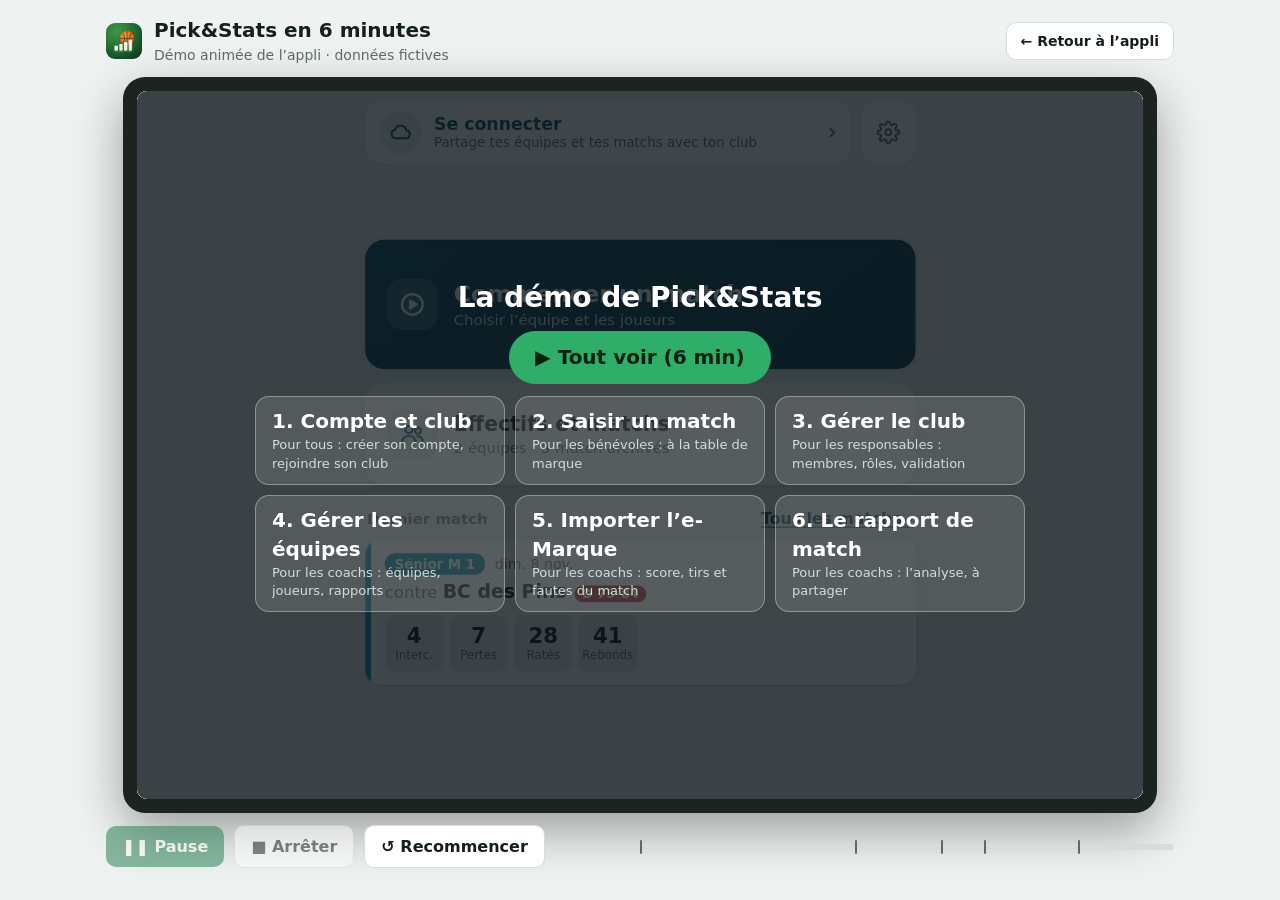
==== commit 6fc091e9: "One entry screen: the dynamic one; the demo uses it The classic entry screen, its rebound pop-up and" ====
--- a/demo.html
+++ b/demo.html
@@ -120,7 +120,7 @@
   </div>
 </div>
 
-<script type="application/json" id="seed">{"teamId":null,"arch":[{"roster":[{"n":"1","name":"Lucas Martin","in":true},{"in":true,"name":"Hugo Bernard","n":"3"},{"name":"Nathan Petit","n":"5","in":true},{"n":"6","name":"Théo Durand","in":true},{"name":"Louis Moreau","n":"7","in":true},{"name":"Jules Laurent","n":"8","in":true},{"name":"Adam Simon","n":"9","in":true},{"in":true,"name":"Ethan Michel","n":"10"},{"in":true,"name":"Noah Lefèvre","n":"11"}],"opp":"BC des Pins","ev":[{"p":"5","a":"fd","q":1},{"q":1,"a":"fd","p":"9"},{"p":"9","q":1,"a":"to"},{"p":"7","a":"to","q":1},{"a":"trav","q":1,"p":"10"},{"p":"9","q":1,"a":"m2"},{"p":"1","q":1,"a":"m2"},{"a":"m2","q":1,"p":"7"},{"q":1,"a":"m2","p":"10"},{"p":"11","q":1,"a":"m3"},{"p":"8","a":"m3","q":1},{"p":"11","q":1,"a":"m1"},{"a":"ro","q":1,"p":"__team"},{"p":"__team","a":"ro","q":1},{"p":"__team","q":1,"a":"ro"},{"p":"__team","a":"rd","q":1},{"p":"__team","q":1,"a":"rd"},{"p":"__team","q":1,"a":"rd"},{"p":"__team","q":1,"a":"rd"},{"p":"__team","q":1,"a":"rd"},{"q":1,"a":"rd","p":"__team"},{"q":1,"a":"rd","p":"__team"},{"q":1,"a":"orb"},{"q":1,"a":"orb"},{"a":"orb","q":1},{"a":"odr","q":1},{"q":1,"a":"odr"},{"q":1,"a":"odr"},{"a":"odr","q":1},{"q":1,"a":"odr"},{"q":1,"a":"odr"},{"q":1,"a":"odr"},{"a":"odr","q":1},{"p":"__team","q":1,"a":"wr"},{"p":"7","q":2,"a":"stl"},{"p":"11","q":2,"a":"fd"},{"p":"10","q":2,"a":"fd"},{"p":"8","a":"fd","q":2},{"a":"to","q":2,"p":"9"},{"p":"6","a":"to","q":2},{"q":2,"a":"m2","p":"6"},{"p":"6","q":2,"a":"m2"},{"q":2,"a":"m2","p":"10"},{"q":2,"a":"m2","p":"10"},{"a":"m3","q":2,"p":"3"},{"p":"3","a":"m1","q":2},{"q":2,"a":"m1","p":"3"},{"a":"ro","q":2,"p":"__team"},{"p":"__team","q":2,"a":"ro"},{"a":"ro","q":2,"p":"__team"},{"p":"__team","q":2,"a":"ro"},{"q":2,"a":"rd","p":"__team"},{"a":"rd","q":2,"p":"__team"},{"p":"__team","a":"rd","q":2},{"q":2,"a":"rd","p":"__team"},{"q":2,"a":"rd","p":"__team"},{"p":"__team","q":2,"a":"rd"},{"q":2,"a":"orb"},{"q":2,"a":"orb"},{"a":"odr","q":2},{"q":2,"a":"odr"},{"a":"odr","q":2},{"q":2,"a":"odr"},{"a":"odr","q":2},{"a":"odr","q":2},{"q":2,"a":"odr"},{"a":"odr","q":2},{"p":"__team","q":2,"a":"wr"},{"p":"1","a":"stl","q":3},{"p":"3","a":"stl","q":3},{"p":"9","q":3,"a":"fd"},{"a":"fd","q":3,"p":"5"},{"p":"1","q":3,"a":"to"},{"q":3,"a":"to","p":"9"},{"p":"1","a":"m2","q":3},{"a":"m2","q":3,"p":"3"},{"p":"11","a":"m2","q":3},{"q":3,"a":"m2","p":"10"},{"p":"11","a":"m2","q":3},{"p":"9","q":3,"a":"m2"},{"q":3,"a":"m3","p":"9"},{"p":"6","a":"m3","q":3},{"q":3,"a":"m1","p":"10"},{"p":"__team","q":3,"a":"ro"},{"p":"__team","a":"ro","q":3},{"p":"__team","a":"ro","q":3},{"a":"rd","q":3,"p":"__team"},{"p":"__team","q":3,"a":"rd"},{"p":"__team","q":3,"a":"rd"},{"a":"rd","q":3,"p":"__team"},{"a":"rd","q":3,"p":"__team"},{"a":"rd","q":3,"p":"__team"},{"p":"__team","q":3,"a":"rd"},{"a":"rd","q":3,"p":"__team"},{"a":"orb","q":3},{"q":3,"a":"orb"},{"a":"odr","q":3},{"q":3,"a":"odr"},{"a":"odr","q":3},{"a":"odr","q":3},{"a":"odr","q":3},{"q":3,"a":"odr"},{"q":3,"a":"odr"},{"p":"__team","a":"w24","q":3},{"a":"wr","q":3,"p":"__team"},{"q":3,"a":"wr","p":"__team"},{"p":"1","q":4,"a":"stl"},{"p":"3","a":"fd","q":4},{"a":"fd","q":4,"p":"5"},{"p":"6","q":4,"a":"to"},{"a":"trav","q":4,"p":"10"},{"p":"9","a":"m2","q":4},{"p":"1","q":4,"a":"m2"},{"a":"m2","q":4,"p":"8"},{"a":"m2","q":4,"p":"11"},{"a":"m3","q":4,"p":"1"},{"a":"ro","q":4,"p":"__team"},{"p":"__team","a":"ro","q":4},{"p":"__team","q":4,"a":"ro"},{"a":"rd","q":4,"p":"__team"},{"p":"__team","a":"rd","q":4},{"q":4,"a":"rd","p":"__team"},{"p":"__team","q":4,"a":"rd"},{"a":"rd","q":4,"p":"__team"},{"p":"__team","q":4,"a":"rd"},{"p":"__team","a":"rd","q":4},{"q":4,"a":"orb"},{"a":"orb","q":4},{"a":"orb","q":4},{"q":4,"a":"odr"},{"a":"odr","q":4},{"a":"odr","q":4},{"a":"odr","q":4},{"q":4,"a":"odr"},{"q":4,"a":"odr"},{"a":"odr","q":4},{"p":"__team","q":4,"a":"w24"},{"a":"wr","q":4,"p":"__team"}],"oppColor":"#2563EB","id":1730000000000,"me":"Sénior M 1","date":"2026-11-08T13:00:00.000Z","q":4,"teamId":"t-sm1","em":{"num":"1234","cat":"DM2","poule":"B","time":"14:00","place":"Salle des Sports","them":{"run":7,"adv":14,"qp":{"11":[{"p2":0,"p3":0,"lf":0,"pts":0},{"pts":1,"lf":1,"p3":0,"p2":0},{"pts":0,"lf":0,"p3":0,"p2":0},{"p2":0,"p3":0,"lf":0,"pts":0}],"10":[{"pts":2,"p3":0,"lf":0,"p2":1},{"pts":0,"lf":0,"p3":0,"p2":0},{"p2":1,"p3":0,"lf":0,"pts":2},{"pts":6,"p2":3,"p3":0,"lf":0}],"5":[{"p2":0,"p3":0,"lf":0,"pts":0},{"pts":3,"p2":0,"p3":1,"lf":0},{"pts":3,"p2":0,"p3":1,"lf":0},{"lf":1,"p3":1,"p2":0,"pts":4}],"6":[{"p2":0,"lf":0,"p3":0,"pts":0},{"lf":0,"p3":0,"p2":0,"pts":0},{"p2":1,"lf":0,"p3":0,"pts":2},{"pts":0,"p3":0,"lf":0,"p2":0}],"7":[{"pts":4,"p3":0,"lf":0,"p2":2},{"p2":0,"p3":0,"lf":2,"pts":2},{"pts":2,"p2":1,"lf":0,"p3":0},{"pts":2,"lf":0,"p3":0,"p2":1}],"15":[{"p3":0,"lf":0,"p2":0,"pts":0},{"pts":7,"p2":2,"lf":3,"p3":0},{"pts":2,"p2":1,"p3":0,"lf":0},{"pts":6,"p2":3,"p3":0,"lf":0}],"13":[{"p2":1,"lf":0,"p3":0,"pts":2},{"p2":0,"p3":0,"lf":1,"pts":1},{"pts":0,"lf":0,"p3":0,"p2":0},{"p2":0,"p3":0,"lf":0,"pts":0}],"8":[{"p3":0,"lf":2,"p2":1,"pts":4},{"p2":1,"p3":0,"lf":0,"pts":2},{"pts":4,"lf":0,"p3":0,"p2":2},{"lf":0,"p3":0,"p2":0,"pts":0}],"14":[{"p2":0,"lf":0,"p3":1,"pts":3},{"pts":3,"p2":1,"lf":1,"p3":0},{"pts":3,"p3":0,"lf":1,"p2":1},{"p2":0,"p3":0,"lf":0,"pts":0}],"4":[{"pts":10,"p3":2,"lf":2,"p2":1},{"p2":1,"p3":0,"lf":0,"pts":2},{"p2":0,"lf":0,"p3":0,"pts":0},{"pts":2,"p2":0,"p3":0,"lf":2}]},"name":"BC DES PINS-3","halves":[46,38],"ot":0,"q":[25,21,18,20],"players":{"14":{"p3":1,"p2e":0,"f":5,"fg":3,"pts":9,"lf":2,"name":"Bastien Roche","p2i":2,"min":"22:46"},"4":{"name":"Samuel Picard","lf":4,"min":"23:46","p2i":1,"p2e":1,"p3":2,"pts":14,"f":2,"fg":4},"8":{"min":"14:27","p2i":4,"name":"Dylan Brun","lf":2,"pts":10,"fg":4,"f":0,"p2e":0,"p3":0},"13":{"lf":1,"name":"Victor Leroux","p2i":1,"min":"11:38","p3":0,"p2e":0,"f":2,"fg":1,"pts":3},"6":{"p2i":1,"min":"21:21","lf":0,"name":"Kevin Meyer","fg":1,"f":3,"pts":2,"p3":0,"p2e":0},"7":{"p3":0,"p2e":0,"f":2,"fg":4,"pts":10,"lf":2,"name":"Florian Masson","p2i":4,"min":"25:51"},"15":{"f":5,"fg":6,"pts":15,"p3":0,"p2e":0,"p2i":6,"min":"24:41","lf":3,"name":"Yanis Colin"},"10":{"lf":0,"name":"Quentin Robin","p2i":5,"min":"18:20","p3":0,"p2e":0,"fg":5,"f":3,"pts":10},"11":{"p2e":0,"p3":0,"pts":1,"fg":0,"f":2,"name":"Rayan Lemaire","lf":1,"min":"11:35","p2i":0},"5":{"p3":3,"p2e":0,"fg":3,"f":2,"pts":10,"lf":1,"name":"Axel Renard","p2i":0,"min":"25:41"}},"bench":25,"total":{"p2i":24,"min":"200:06","lf":16,"f":26,"fg":31,"pts":84,"p3":6,"p2e":1}},"ties":2,"a":"BASKET CLUB DEMO-1","us":{"ot":0,"halves":[34,39],"players":{"1":{"p2e":0,"p3":0,"pts":2,"fg":1,"f":4,"lf":0,"min":"19:42","p2i":1},"3":{"p3":0,"p2e":0,"fg":3,"f":2,"pts":8,"lf":2,"p2i":3,"min":"19:38"},"8":{"lf":2,"p2i":1,"min":"06:43","p3":0,"p2e":0,"fg":1,"f":0,"pts":4},"7":{"fg":0,"f":4,"pts":1,"p3":0,"p2e":0,"p2i":0,"min":"32:15","lf":1},"6":{"pts":19,"f":5,"fg":6,"p2e":0,"p3":0,"min":"26:06","p2i":6,"lf":7},"9":{"pts":22,"fg":7,"f":5,"p2e":0,"p3":1,"min":"37:03","p2i":6,"lf":7},"5":{"lf":4,"p2i":4,"min":"40:00","p3":0,"p2e":0,"f":3,"fg":4,"pts":12},"11":{"p2i":0,"min":"03:48","lf":0,"fg":0,"f":1,"pts":0,"p3":0,"p2e":0},"10":{"fg":2,"f":3,"pts":5,"p3":1,"p2e":0,"p2i":1,"min":"14:45","lf":0}},"q":[20,14,24,15],"total":{"f":27,"fg":24,"pts":73,"p3":2,"p2e":0,"p2i":22,"min":"200:00","lf":23},"bench":14,"run":7,"adv":0,"qp":{"6":[{"pts":7,"lf":5,"p3":0,"p2":1},{"pts":0,"lf":0,"p3":0,"p2":0},{"p2":3,"p3":0,"lf":0,"pts":6},{"p3":0,"lf":2,"p2":2,"pts":6}],"7":[{"p2":0,"p3":0,"lf":0,"pts":0},{"lf":1,"p3":0,"p2":0,"pts":1},{"pts":0,"p3":0,"lf":0,"p2":0},{"pts":0,"p2":0,"p3":0,"lf":0}],"10":[{"pts":0,"p3":0,"lf":0,"p2":0},{"pts":0,"p3":0,"lf":0,"p2":0},{"pts":3,"lf":0,"p3":1,"p2":0},{"lf":0,"p3":0,"p2":1,"pts":2}],"11":[{"lf":0,"p3":0,"p2":0,"pts":0},{"pts":0,"lf":0,"p3":0,"p2":0},{"p2":0,"p3":0,"lf":0,"pts":0},{"pts":0,"p2":0,"p3":0,"lf":0}],"9":[{"pts":7,"p2":1,"lf":2,"p3":1},{"pts":10,"lf":4,"p3":0,"p2":3},{"p3":0,"lf":1,"p2":2,"pts":5},{"p2":0,"p3":0,"lf":0,"pts":0}],"5":[{"pts":0,"p2":0,"lf":0,"p3":0},{"p2":1,"p3":0,"lf":1,"pts":3},{"pts":6,"p2":2,"lf":2,"p3":0},{"pts":3,"lf":1,"p3":0,"p2":1}],"1":[{"pts":2,"p2":1,"lf":0,"p3":0},{"pts":0,"p2":0,"lf":0,"p3":0},{"pts":0,"p2":0,"lf":0,"p3":0},{"p2":0,"lf":0,"p3":0,"pts":0}],"8":[{"pts":0,"lf":0,"p3":0,"p2":0},{"pts":0,"p2":0,"p3":0,"lf":0},{"pts":0,"p2":0,"p3":0,"lf":0},{"pts":4,"p3":0,"lf":2,"p2":1}],"3":[{"p2":2,"p3":0,"lf":0,"pts":4},{"p2":0,"p3":0,"lf":0,"pts":0},{"pts":4,"p3":0,"lf":2,"p2":1},{"pts":0,"p3":0,"lf":0,"p2":0}]}},"side":0,"b":"BC DES PINS-3"}},{"oppColor":"#DC2626","ev":[{"q":1,"a":"fd","p":"5"},{"q":1,"a":"to","p":"9"},{"q":1,"a":"trav","p":"10"},{"p":"1","q":1,"a":"m2"},{"p":"10","q":1,"a":"m2"},{"a":"m3","q":1,"p":"8"},{"a":"ro","q":1,"p":"__team"},{"p":"__team","q":1,"a":"ro"},{"q":1,"a":"rd","p":"__team"},{"p":"__team","a":"rd","q":1},{"p":"__team","a":"rd","q":1},{"q":1,"a":"orb"},{"q":1,"a":"orb"},{"a":"odr","q":1},{"a":"odr","q":1},{"a":"odr","q":1},{"a":"odr","q":1},{"p":"7","q":2,"a":"stl"},{"q":2,"a":"fd","p":"10"},{"q":2,"a":"to","p":"9"},{"p":"6","q":2,"a":"m2"},{"p":"10","q":2,"a":"m2"},{"q":2,"a":"m3","p":"3"},{"p":"3","q":2,"a":"m1"},{"a":"ro","q":2,"p":"__team"},{"q":2,"a":"ro","p":"__team"},{"a":"rd","q":2,"p":"__team"},{"q":2,"a":"rd","p":"__team"},{"p":"__team","q":2,"a":"rd"},{"a":"orb","q":2},{"a":"odr","q":2},{"q":2,"a":"odr"},{"a":"odr","q":2},{"q":2,"a":"odr"},{"p":"1","q":3,"a":"stl"},{"p":"9","q":3,"a":"fd"},{"q":3,"a":"to","p":"1"},{"p":"1","q":3,"a":"m2"},{"a":"m2","q":3,"p":"11"},{"q":3,"a":"m2","p":"11"},{"a":"m3","q":3,"p":"9"},{"p":"10","q":3,"a":"m1"},{"a":"ro","q":3,"p":"__team"},{"a":"rd","q":3,"p":"__team"},{"a":"rd","q":3,"p":"__team"},{"a":"rd","q":3,"p":"__team"},{"p":"__team","q":3,"a":"rd"},{"a":"orb","q":3},{"a":"odr","q":3},{"a":"odr","q":3},{"q":3,"a":"odr"},{"q":3,"a":"odr"},{"p":"__team","a":"wr","q":3},{"p":"1","q":4,"a":"stl"},{"p":"5","a":"fd","q":4},{"a":"trav","q":4,"p":"10"},{"a":"m2","q":4,"p":"1"},{"p":"11","a":"m2","q":4},{"p":"__team","a":"ro","q":4},{"q":4,"a":"ro","p":"__team"},{"p":"__team","q":4,"a":"rd"},{"q":4,"a":"rd","p":"__team"},{"p":"__team","q":4,"a":"rd"},{"q":4,"a":"orb"},{"q":4,"a":"orb"},{"a":"odr","q":4},{"a":"odr","q":4},{"q":4,"a":"odr"},{"p":"__team","a":"w24","q":4}],"opp":"Saint-Médard","roster":[{"in":true,"n":"1","name":"Lucas Martin"},{"n":"3","name":"Hugo Bernard","in":true},{"in":true,"n":"5","name":"Nathan Petit"},{"in":true,"n":"6","name":"Théo Durand"},{"in":true,"n":"7","name":"Louis Moreau"},{"in":true,"name":"Jules Laurent","n":"8"},{"name":"Adam Simon","n":"9","in":true},{"in":true,"name":"Ethan Michel","n":"10"},{"name":"Noah Lefèvre","n":"11","in":true}],"em":{"a":"BASKET CLUB DEMO-1","ties":2,"us":{"ot":0,"halves":[28,39],"players":{"7":{"min":"32:15","p2i":0,"lf":1,"pts":1,"fg":0,"f":4,"p2e":0,"p3":0},"6":{"p3":0,"p2e":0,"f":5,"fg":6,"pts":19,"lf":7,"p2i":6,"min":"26:06"},"5":{"p2e":0,"p3":0,"pts":12,"fg":4,"f":3,"lf":4,"min":"40:00","p2i":4},"9":{"lf":7,"p2i":3,"min":"37:03","p3":1,"p2e":0,"f":5,"fg":4,"pts":16},"11":{"min":"03:48","p2i":0,"lf":0,"pts":0,"f":1,"fg":0,"p2e":0,"p3":0},"10":{"lf":0,"p2i":1,"min":"14:45","p3":1,"p2e":0,"fg":2,"f":3,"pts":5},"1":{"pts":2,"fg":1,"f":4,"p2e":0,"p3":0,"min":"19:42","p2i":1,"lf":0},"8":{"pts":4,"f":0,"fg":1,"p2e":0,"p3":0,"min":"06:43","p2i":1,"lf":2},"3":{"lf":2,"p2i":3,"min":"19:38","p3":0,"p2e":0,"fg":3,"f":2,"pts":8}},"q":[20,8,24,15],"total":{"fg":21,"f":27,"pts":67,"p3":2,"p2e":0,"p2i":19,"min":"200:00","lf":23},"bench":14,"run":7,"qp":{"7":[{"pts":0,"p2":0,"p3":0,"lf":0},{"pts":1,"p3":0,"lf":1,"p2":0},{"lf":0,"p3":0,"p2":0,"pts":0},{"p2":0,"p3":0,"lf":0,"pts":0}],"6":[{"pts":7,"p3":0,"lf":5,"p2":1},{"p2":0,"p3":0,"lf":0,"pts":0},{"p2":3,"lf":0,"p3":0,"pts":6},{"p2":2,"lf":2,"p3":0,"pts":6}],"5":[{"pts":0,"p3":0,"lf":0,"p2":0},{"lf":1,"p3":0,"p2":1,"pts":3},{"lf":2,"p3":0,"p2":2,"pts":6},{"pts":3,"lf":1,"p3":0,"p2":1}],"9":[{"pts":7,"p3":1,"lf":2,"p2":1},{"pts":4,"p2":0,"p3":0,"lf":4},{"lf":1,"p3":0,"p2":2,"pts":5},{"pts":0,"p3":0,"lf":0,"p2":0}],"11":[{"lf":0,"p3":0,"p2":0,"pts":0},{"p2":0,"p3":0,"lf":0,"pts":0},{"p3":0,"lf":0,"p2":0,"pts":0},{"pts":0,"p3":0,"lf":0,"p2":0}],"10":[{"lf":0,"p3":0,"p2":0,"pts":0},{"pts":0,"p3":0,"lf":0,"p2":0},{"pts":3,"p2":0,"lf":0,"p3":1},{"lf":0,"p3":0,"p2":1,"pts":2}],"1":[{"pts":2,"p3":0,"lf":0,"p2":1},{"pts":0,"lf":0,"p3":0,"p2":0},{"pts":0,"p2":0,"p3":0,"lf":0},{"p2":0,"lf":0,"p3":0,"pts":0}],"8":[{"lf":0,"p3":0,"p2":0,"pts":0},{"pts":0,"lf":0,"p3":0,"p2":0},{"pts":0,"p2":0,"lf":0,"p3":0},{"pts":4,"p2":1,"lf":2,"p3":0}],"3":[{"pts":4,"p2":2,"p3":0,"lf":0},{"pts":0,"lf":0,"p3":0,"p2":0},{"pts":4,"p2":1,"lf":2,"p3":0},{"p2":0,"p3":0,"lf":0,"pts":0}]},"adv":0},"side":0,"num":"1187","cat":"DM2","poule":"B","time":"14:00","place":"Salle des Sports","them":{"halves":[46,24],"ot":0,"q":[25,21,16,8],"players":{"8":{"p3":0,"p2e":0,"fg":3,"f":0,"pts":8,"lf":2,"name":"Bastien Roche","p2i":3,"min":"14:27"},"14":{"fg":3,"f":5,"pts":9,"p3":1,"p2e":0,"p2i":2,"min":"22:46","lf":2,"name":"Samuel Picard"},"4":{"min":"23:46","p2i":1,"name":"Dylan Brun","lf":4,"pts":14,"fg":4,"f":2,"p2e":1,"p3":2},"10":{"min":"18:20","p2i":2,"name":"Victor Leroux","lf":0,"pts":4,"f":3,"fg":2,"p2e":0,"p3":0},"11":{"fg":0,"f":2,"pts":1,"p3":0,"p2e":0,"p2i":0,"min":"11:35","lf":1,"name":"Kevin Meyer"},"5":{"p2i":0,"min":"25:41","lf":1,"name":"Florian Masson","fg":3,"f":2,"pts":10,"p3":3,"p2e":0},"6":{"fg":1,"f":3,"pts":2,"p3":0,"p2e":0,"p2i":1,"min":"21:21","lf":0,"name":"Yanis Colin"},"7":{"lf":2,"name":"Quentin Robin","p2i":4,"min":"25:51","p3":0,"p2e":0,"f":2,"fg":4,"pts":10},"15":{"p2i":3,"min":"24:41","lf":3,"name":"Rayan Lemaire","f":5,"fg":3,"pts":9,"p3":0,"p2e":0},"13":{"p2i":1,"min":"11:38","lf":1,"name":"Axel Renard","fg":1,"f":2,"pts":3,"p3":0,"p2e":0}},"bench":25,"total":{"fg":24,"f":26,"pts":70,"p3":6,"p2e":1,"p2i":17,"min":"200:06","lf":16},"run":7,"qp":{"4":[{"pts":10,"p2":1,"lf":2,"p3":2},{"p2":1,"lf":0,"p3":0,"pts":2},{"pts":0,"lf":0,"p3":0,"p2":0},{"p3":0,"lf":2,"p2":0,"pts":2}],"14":[{"pts":3,"p2":0,"lf":0,"p3":1},{"pts":3,"lf":1,"p3":0,"p2":1},{"p2":1,"lf":1,"p3":0,"pts":3},{"p3":0,"lf":0,"p2":0,"pts":0}],"8":[{"p2":1,"lf":2,"p3":0,"pts":4},{"lf":0,"p3":0,"p2":1,"pts":2},{"pts":2,"p3":0,"lf":0,"p2":1},{"pts":0,"p2":0,"lf":0,"p3":0}],"13":[{"pts":2,"p2":1,"lf":0,"p3":0},{"pts":1,"p2":0,"p3":0,"lf":1},{"p2":0,"lf":0,"p3":0,"pts":0},{"pts":0,"p2":0,"lf":0,"p3":0}],"15":[{"pts":0,"p2":0,"lf":0,"p3":0},{"p3":0,"lf":3,"p2":2,"pts":7},{"p3":0,"lf":0,"p2":1,"pts":2},{"pts":0,"p3":0,"lf":0,"p2":0}],"7":[{"pts":4,"lf":0,"p3":0,"p2":2},{"p2":0,"p3":0,"lf":2,"pts":2},{"lf":0,"p3":0,"p2":1,"pts":2},{"pts":2,"lf":0,"p3":0,"p2":1}],"6":[{"p3":0,"lf":0,"p2":0,"pts":0},{"p3":0,"lf":0,"p2":0,"pts":0},{"lf":0,"p3":0,"p2":1,"pts":2},{"lf":0,"p3":0,"p2":0,"pts":0}],"5":[{"p3":0,"lf":0,"p2":0,"pts":0},{"pts":3,"p2":0,"p3":1,"lf":0},{"p2":0,"lf":0,"p3":1,"pts":3},{"lf":1,"p3":1,"p2":0,"pts":4}],"11":[{"lf":0,"p3":0,"p2":0,"pts":0},{"pts":1,"p2":0,"p3":0,"lf":1},{"p2":0,"p3":0,"lf":0,"pts":0},{"p2":0,"p3":0,"lf":0,"pts":0}],"10":[{"p2":1,"p3":0,"lf":0,"pts":2},{"pts":0,"lf":0,"p3":0,"p2":0},{"p2":1,"p3":0,"lf":0,"pts":2},{"pts":0,"p2":0,"p3":0,"lf":0}]},"adv":14,"name":"SAINT-MEDARD BASKET-2"},"b":"SAINT-MEDARD BASKET-2"},"date":"2026-10-18T13:00:00.000Z","q":4,"teamId":"t-sm1","me":"Sénior M 1","id":1730000000001},{"opp":"Mérignac","ev":[{"p":"5","q":1,"a":"fd"},{"q":1,"a":"fd","p":"9"},{"a":"to","q":1,"p":"9"},{"p":"7","a":"to","q":1},{"p":"10","q":1,"a":"trav"},{"p":"9","q":1,"a":"m2"},{"a":"m2","q":1,"p":"1"},{"p":"7","a":"m2","q":1},{"p":"10","a":"m2","q":1},{"q":1,"a":"m3","p":"11"},{"a":"m3","q":1,"p":"8"},{"a":"m1","q":1,"p":"11"},{"p":"__team","a":"ro","q":1},{"p":"__team","q":1,"a":"ro"},{"a":"ro","q":1,"p":"__team"},{"q":1,"a":"rd","p":"__team"},{"a":"rd","q":1,"p":"__team"},{"p":"__team","a":"rd","q":1},{"a":"rd","q":1,"p":"__team"},{"p":"__team","a":"rd","q":1},{"a":"rd","q":1,"p":"__team"},{"p":"__team","q":1,"a":"rd"},{"a":"orb","q":1},{"q":1,"a":"orb"},{"q":1,"a":"orb"},{"q":1,"a":"odr"},{"a":"odr","q":1},{"a":"odr","q":1},{"a":"odr","q":1},{"a":"odr","q":1},{"a":"odr","q":1},{"a":"odr","q":1},{"a":"odr","q":1},{"p":"__team","a":"wr","q":1},{"p":"7","a":"stl","q":2},{"p":"11","q":2,"a":"fd"},{"p":"10","a":"fd","q":2},{"p":"8","a":"fd","q":2},{"p":"9","a":"to","q":2},{"p":"6","a":"to","q":2},{"p":"6","q":2,"a":"m2"},{"a":"m2","q":2,"p":"6"},{"q":2,"a":"m2","p":"10"},{"a":"m2","q":2,"p":"10"},{"q":2,"a":"m3","p":"3"},{"p":"3","q":2,"a":"m1"},{"q":2,"a":"m1","p":"3"},{"p":"__team","a":"ro","q":2},{"a":"ro","q":2,"p":"__team"},{"q":2,"a":"ro","p":"__team"},{"p":"__team","a":"ro","q":2},{"p":"__team","a":"rd","q":2},{"p":"__team","q":2,"a":"rd"},{"a":"rd","q":2,"p":"__team"},{"q":2,"a":"rd","p":"__team"},{"p":"__team","q":2,"a":"rd"},{"a":"rd","q":2,"p":"__team"},{"a":"orb","q":2},{"q":2,"a":"orb"},{"q":2,"a":"odr"},{"q":2,"a":"odr"},{"a":"odr","q":2},{"a":"odr","q":2},{"a":"odr","q":2},{"q":2,"a":"odr"},{"a":"odr","q":2},{"a":"odr","q":2},{"p":"__team","q":2,"a":"wr"},{"q":3,"a":"stl","p":"1"},{"q":3,"a":"stl","p":"3"},{"a":"fd","q":3,"p":"9"},{"p":"5","a":"fd","q":3},{"a":"to","q":3,"p":"1"},{"q":3,"a":"to","p":"9"},{"a":"m2","q":3,"p":"1"},{"a":"m2","q":3,"p":"3"},{"p":"11","a":"m2","q":3},{"q":3,"a":"m2","p":"10"},{"p":"11","a":"m2","q":3},{"p":"9","q":3,"a":"m2"},{"a":"m3","q":3,"p":"9"},{"p":"6","q":3,"a":"m3"},{"a":"m1","q":3,"p":"10"},{"a":"ro","q":3,"p":"__team"},{"p":"__team","q":3,"a":"ro"},{"p":"__team","a":"ro","q":3},{"a":"rd","q":3,"p":"__team"},{"p":"__team","q":3,"a":"rd"},{"a":"rd","q":3,"p":"__team"},{"a":"rd","q":3,"p":"__team"},{"q":3,"a":"rd","p":"__team"},{"a":"rd","q":3,"p":"__team"},{"a":"rd","q":3,"p":"__team"},{"q":3,"a":"rd","p":"__team"},{"q":3,"a":"orb"},{"a":"orb","q":3},{"q":3,"a":"odr"},{"a":"odr","q":3},{"q":3,"a":"odr"},{"q":3,"a":"odr"},{"q":3,"a":"odr"},{"a":"odr","q":3},{"a":"odr","q":3},{"p":"__team","q":3,"a":"w24"},{"p":"__team","a":"wr","q":3},{"q":3,"a":"wr","p":"__team"},{"p":"1","q":4,"a":"stl"},{"p":"3","a":"fd","q":4},{"q":4,"a":"fd","p":"5"},{"q":4,"a":"to","p":"6"},{"a":"trav","q":4,"p":"10"},{"p":"9","q":4,"a":"m2"},{"a":"m2","q":4,"p":"1"},{"a":"m2","q":4,"p":"8"},{"a":"m2","q":4,"p":"11"},{"q":4,"a":"m3","p":"1"},{"p":"__team","a":"ro","q":4},{"a":"ro","q":4,"p":"__team"},{"p":"__team","q":4,"a":"ro"},{"q":4,"a":"rd","p":"__team"},{"p":"__team","a":"rd","q":4},{"p":"__team","q":4,"a":"rd"},{"p":"__team","q":4,"a":"rd"},{"p":"__team","q":4,"a":"rd"},{"p":"__team","a":"rd","q":4},{"a":"rd","q":4,"p":"__team"},{"q":4,"a":"orb"},{"q":4,"a":"orb"},{"a":"orb","q":4},{"q":4,"a":"odr"},{"q":4,"a":"odr"},{"q":4,"a":"odr"},{"a":"odr","q":4},{"a":"odr","q":4},{"a":"odr","q":4},{"q":4,"a":"odr"},{"p":"__team","a":"w24","q":4},{"p":"__team","q":4,"a":"wr"},{"p":"9","q":1,"a":"to"},{"p":"7","a":"to","q":1},{"q":2,"a":"stl","p":"7"},{"p":"9","q":2,"a":"to"},{"p":"6","a":"to","q":2},{"p":"1","q":3,"a":"stl"},{"a":"stl","q":3,"p":"3"},{"p":"1","q":3,"a":"to"},{"p":"9","a":"to","q":3},{"p":"1","q":4,"a":"stl"},{"q":4,"a":"to","p":"6"}],"oppColor":"#7C3AED","roster":[{"n":"1","name":"Lucas Martin","in":true},{"in":true,"n":"3","name":"Hugo Bernard"},{"name":"Nathan Petit","n":"5","in":true},{"in":true,"n":"6","name":"Théo Durand"},{"in":true,"n":"7","name":"Louis Moreau"},{"in":true,"name":"Jules Laurent","n":"8"},{"in":true,"n":"9","name":"Adam Simon"},{"in":true,"name":"Ethan Michel","n":"10"},{"name":"Noah Lefèvre","n":"11","in":true}],"em":{"them":{"run":7,"adv":14,"qp":{"15":[{"pts":0,"p2":0,"lf":0,"p3":0},{"pts":3,"p2":0,"p3":0,"lf":3},{"lf":0,"p3":0,"p2":1,"pts":2},{"pts":0,"p3":0,"lf":0,"p2":0}],"7":[{"lf":0,"p3":0,"p2":1,"pts":2},{"lf":2,"p3":0,"p2":0,"pts":2},{"pts":2,"p3":0,"lf":0,"p2":1},{"pts":2,"p2":1,"lf":0,"p3":0}],"6":[{"pts":0,"p2":0,"lf":0,"p3":0},{"pts":0,"lf":0,"p3":0,"p2":0},{"p2":1,"p3":0,"lf":0,"pts":2},{"lf":0,"p3":0,"p2":0,"pts":0}],"13":[{"p2":1,"p3":0,"lf":0,"pts":2},{"p2":0,"p3":0,"lf":1,"pts":1},{"pts":0,"p2":0,"p3":0,"lf":0},{"pts":0,"p2":0,"p3":0,"lf":0}],"5":[{"pts":0,"p2":0,"lf":0,"p3":0},{"pts":3,"lf":0,"p3":1,"p2":0},{"pts":3,"p3":1,"lf":0,"p2":0},{"pts":4,"p2":0,"lf":1,"p3":1}],"11":[{"p2":0,"p3":0,"lf":0,"pts":0},{"lf":1,"p3":0,"p2":0,"pts":1},{"p2":0,"lf":0,"p3":0,"pts":0},{"pts":0,"lf":0,"p3":0,"p2":0}],"10":[{"p2":1,"p3":0,"lf":0,"pts":2},{"p3":0,"lf":0,"p2":0,"pts":0},{"pts":2,"lf":0,"p3":0,"p2":1},{"pts":0,"p2":0,"p3":0,"lf":0}],"4":[{"p3":0,"lf":2,"p2":1,"pts":4},{"pts":2,"p2":1,"p3":0,"lf":0},{"pts":0,"lf":0,"p3":0,"p2":0},{"lf":2,"p3":0,"p2":0,"pts":2}],"14":[{"lf":0,"p3":1,"p2":0,"pts":3},{"pts":3,"lf":1,"p3":0,"p2":1},{"p3":0,"lf":1,"p2":1,"pts":3},{"pts":0,"lf":0,"p3":0,"p2":0}],"8":[{"pts":4,"lf":2,"p3":0,"p2":1},{"pts":2,"p2":1,"p3":0,"lf":0},{"p3":0,"lf":0,"p2":2,"pts":4},{"p2":0,"p3":0,"lf":0,"pts":0}]},"name":"MERIGNAC BASKET CLUB-1","ot":0,"halves":[34,26],"players":{"4":{"min":"23:46","p2i":1,"name":"Bastien Roche","lf":4,"pts":8,"fg":2,"f":2,"p2e":1,"p3":0},"14":{"p3":1,"p2e":0,"fg":3,"f":5,"pts":9,"lf":2,"name":"Samuel Picard","p2i":2,"min":"22:46"},"8":{"p3":0,"p2e":0,"f":0,"fg":4,"pts":10,"lf":2,"name":"Dylan Brun","p2i":4,"min":"14:27"},"13":{"pts":3,"fg":1,"f":2,"p2e":0,"p3":0,"min":"11:38","p2i":1,"name":"Victor Leroux","lf":1},"15":{"f":5,"fg":1,"pts":5,"p3":0,"p2e":0,"p2i":1,"min":"24:41","lf":3,"name":"Kevin Meyer"},"7":{"lf":2,"name":"Florian Masson","p2i":3,"min":"25:51","p3":0,"p2e":0,"f":2,"fg":3,"pts":8},"6":{"p3":0,"p2e":0,"f":3,"fg":1,"pts":2,"lf":0,"name":"Yanis Colin","p2i":1,"min":"21:21"},"5":{"name":"Quentin Robin","lf":1,"min":"25:41","p2i":0,"p2e":0,"p3":3,"pts":10,"f":2,"fg":3},"10":{"p2e":0,"p3":0,"pts":4,"fg":2,"f":3,"name":"Rayan Lemaire","lf":0,"min":"18:20","p2i":2},"11":{"lf":1,"name":"Axel Renard","p2i":0,"min":"11:35","p3":0,"p2e":0,"fg":0,"f":2,"pts":1}},"q":[17,17,18,8],"total":{"pts":60,"fg":20,"f":26,"p2e":1,"p3":4,"min":"200:06","p2i":15,"lf":16},"bench":25},"num":"1203","cat":"DM2","poule":"B","time":"14:00","place":"Salle des Sports","us":{"total":{"lf":26,"min":"200:00","p2i":24,"p2e":0,"p3":2,"pts":80,"f":27,"fg":26},"bench":14,"players":{"3":{"lf":5,"p2i":3,"min":"19:38","p3":0,"p2e":0,"f":2,"fg":3,"pts":11},"8":{"fg":1,"f":0,"pts":4,"p3":0,"p2e":0,"p2i":1,"min":"06:43","lf":2},"1":{"pts":2,"fg":1,"f":4,"p2e":0,"p3":0,"min":"19:42","p2i":1,"lf":0},"5":{"p3":0,"p2e":0,"f":3,"fg":4,"pts":12,"lf":4,"p2i":4,"min":"40:00"},"9":{"p2e":0,"p3":1,"pts":22,"f":5,"fg":7,"lf":7,"min":"37:03","p2i":6},"10":{"fg":2,"f":3,"pts":5,"p3":1,"p2e":0,"p2i":1,"min":"14:45","lf":0},"11":{"p2i":0,"min":"03:48","lf":0,"fg":0,"f":1,"pts":0,"p3":0,"p2e":0},"7":{"p3":0,"p2e":0,"fg":0,"f":4,"pts":1,"lf":1,"p2i":0,"min":"32:15"},"6":{"min":"26:06","p2i":8,"lf":7,"pts":23,"f":5,"fg":8,"p2e":0,"p3":0}},"q":[24,14,24,18],"ot":0,"halves":[38,42],"adv":0,"qp":{"1":[{"pts":2,"p2":1,"p3":0,"lf":0},{"p2":0,"p3":0,"lf":0,"pts":0},{"p2":0,"lf":0,"p3":0,"pts":0},{"pts":0,"p2":0,"p3":0,"lf":0}],"8":[{"p2":0,"p3":0,"lf":0,"pts":0},{"pts":0,"p2":0,"lf":0,"p3":0},{"lf":0,"p3":0,"p2":0,"pts":0},{"p2":1,"lf":2,"p3":0,"pts":4}],"3":[{"p2":2,"lf":0,"p3":0,"pts":4},{"p3":0,"lf":0,"p2":0,"pts":0},{"pts":4,"p2":1,"p3":0,"lf":2},{"pts":3,"p2":0,"lf":3,"p3":0}],"7":[{"p2":0,"p3":0,"lf":0,"pts":0},{"p3":0,"lf":1,"p2":0,"pts":1},{"p2":0,"lf":0,"p3":0,"pts":0},{"p3":0,"lf":0,"p2":0,"pts":0}],"6":[{"pts":11,"p2":3,"p3":0,"lf":5},{"pts":0,"p2":0,"lf":0,"p3":0},{"pts":6,"p3":0,"lf":0,"p2":3},{"lf":2,"p3":0,"p2":2,"pts":6}],"9":[{"pts":7,"lf":2,"p3":1,"p2":1},{"p3":0,"lf":4,"p2":3,"pts":10},{"p3":0,"lf":1,"p2":2,"pts":5},{"pts":0,"p2":0,"p3":0,"lf":0}],"5":[{"lf":0,"p3":0,"p2":0,"pts":0},{"pts":3,"p2":1,"lf":1,"p3":0},{"pts":6,"p2":2,"lf":2,"p3":0},{"lf":1,"p3":0,"p2":1,"pts":3}],"10":[{"p3":0,"lf":0,"p2":0,"pts":0},{"lf":0,"p3":0,"p2":0,"pts":0},{"lf":0,"p3":1,"p2":0,"pts":3},{"p3":0,"lf":0,"p2":1,"pts":2}],"11":[{"pts":0,"p2":0,"p3":0,"lf":0},{"pts":0,"p2":0,"lf":0,"p3":0},{"lf":0,"p3":0,"p2":0,"pts":0},{"pts":0,"lf":0,"p3":0,"p2":0}]},"run":7},"side":0,"a":"BASKET CLUB DEMO-1","ties":2,"b":"MERIGNAC BASKET CLUB-1"},"id":1730000000002,"me":"Sénior M 1","date":"2026-10-25T13:00:00.000Z","teamId":"t-sm1","q":4}],"clubName":"Basket Club Démo","clubColor":"#16A34A","roster":[],"q":1,"me":"Mon équipe","teams":[{"color":"#1f7a4d","sex":"M","name":"Sénior M 1","suf":"1","cat":"Sénior","players":[{"num":"1","name":"Lucas Martin","id":"p1"},{"name":"Hugo Bernard","num":"3","id":"p3"},{"name":"Nathan Petit","num":"5","id":"p5"},{"id":"p6","num":"6","name":"Théo Durand"},{"name":"Louis Moreau","num":"7","id":"p7"},{"num":"8","name":"Jules Laurent","id":"p8"},{"id":"p9","num":"9","name":"Adam Simon"},{"id":"p10","name":"Ethan Michel","num":"10"},{"id":"p11","num":"11","name":"Noah Lefèvre"},{"id":"p12","name":"Sacha Roux","num":"12"}],"id":"t-sm1"},{"name":"U15 F","sex":"F","suf":"","cat":"U15","players":[{"id":"f0","num":"4","name":"Inès Garcia"},{"id":"f1","num":"5","name":"Léa Fontaine"},{"name":"Manon Blanc","num":"6","id":"f2"},{"name":"Chloé Faure","num":"7","id":"f3"},{"name":"Jade Girard","num":"8","id":"f4"},{"num":"9","name":"Emma Bonnet","id":"f5"},{"name":"Lina Dupuis","num":"10","id":"f6"}],"id":"t-u15"}],"askReb":true,"ev":[],"opp":"Adversaire","active":false}</script>
+<script type="application/json" id="seed">{"teamId":null,"arch":[{"roster":[{"n":"1","name":"Lucas Martin","in":true},{"in":true,"name":"Hugo Bernard","n":"3"},{"name":"Nathan Petit","n":"5","in":true},{"n":"6","name":"Théo Durand","in":true},{"name":"Louis Moreau","n":"7","in":true},{"name":"Jules Laurent","n":"8","in":true},{"name":"Adam Simon","n":"9","in":true},{"in":true,"name":"Ethan Michel","n":"10"},{"in":true,"name":"Noah Lefèvre","n":"11"}],"opp":"BC des Pins","ev":[{"p":"5","a":"fd","q":1},{"q":1,"a":"fd","p":"9"},{"p":"9","q":1,"a":"to"},{"p":"7","a":"to","q":1},{"a":"trav","q":1,"p":"10"},{"p":"9","q":1,"a":"m2"},{"p":"1","q":1,"a":"m2"},{"a":"m2","q":1,"p":"7"},{"q":1,"a":"m2","p":"10"},{"p":"11","q":1,"a":"m3"},{"p":"8","a":"m3","q":1},{"p":"11","q":1,"a":"m1"},{"a":"ro","q":1,"p":"__team"},{"p":"__team","a":"ro","q":1},{"p":"__team","q":1,"a":"ro"},{"p":"__team","a":"rd","q":1},{"p":"__team","q":1,"a":"rd"},{"p":"__team","q":1,"a":"rd"},{"p":"__team","q":1,"a":"rd"},{"p":"__team","q":1,"a":"rd"},{"q":1,"a":"rd","p":"__team"},{"q":1,"a":"rd","p":"__team"},{"q":1,"a":"orb"},{"q":1,"a":"orb"},{"a":"orb","q":1},{"a":"odr","q":1},{"q":1,"a":"odr"},{"q":1,"a":"odr"},{"a":"odr","q":1},{"q":1,"a":"odr"},{"q":1,"a":"odr"},{"q":1,"a":"odr"},{"a":"odr","q":1},{"p":"__team","q":1,"a":"wr"},{"p":"7","q":2,"a":"stl"},{"p":"11","q":2,"a":"fd"},{"p":"10","q":2,"a":"fd"},{"p":"8","a":"fd","q":2},{"a":"to","q":2,"p":"9"},{"p":"6","a":"to","q":2},{"q":2,"a":"m2","p":"6"},{"p":"6","q":2,"a":"m2"},{"q":2,"a":"m2","p":"10"},{"q":2,"a":"m2","p":"10"},{"a":"m3","q":2,"p":"3"},{"p":"3","a":"m1","q":2},{"q":2,"a":"m1","p":"3"},{"a":"ro","q":2,"p":"__team"},{"p":"__team","q":2,"a":"ro"},{"a":"ro","q":2,"p":"__team"},{"p":"__team","q":2,"a":"ro"},{"q":2,"a":"rd","p":"__team"},{"a":"rd","q":2,"p":"__team"},{"p":"__team","a":"rd","q":2},{"q":2,"a":"rd","p":"__team"},{"q":2,"a":"rd","p":"__team"},{"p":"__team","q":2,"a":"rd"},{"q":2,"a":"orb"},{"q":2,"a":"orb"},{"a":"odr","q":2},{"q":2,"a":"odr"},{"a":"odr","q":2},{"q":2,"a":"odr"},{"a":"odr","q":2},{"a":"odr","q":2},{"q":2,"a":"odr"},{"a":"odr","q":2},{"p":"__team","q":2,"a":"wr"},{"p":"1","a":"stl","q":3},{"p":"3","a":"stl","q":3},{"p":"9","q":3,"a":"fd"},{"a":"fd","q":3,"p":"5"},{"p":"1","q":3,"a":"to"},{"q":3,"a":"to","p":"9"},{"p":"1","a":"m2","q":3},{"a":"m2","q":3,"p":"3"},{"p":"11","a":"m2","q":3},{"q":3,"a":"m2","p":"10"},{"p":"11","a":"m2","q":3},{"p":"9","q":3,"a":"m2"},{"q":3,"a":"m3","p":"9"},{"p":"6","a":"m3","q":3},{"q":3,"a":"m1","p":"10"},{"p":"__team","q":3,"a":"ro"},{"p":"__team","a":"ro","q":3},{"p":"__team","a":"ro","q":3},{"a":"rd","q":3,"p":"__team"},{"p":"__team","q":3,"a":"rd"},{"p":"__team","q":3,"a":"rd"},{"a":"rd","q":3,"p":"__team"},{"a":"rd","q":3,"p":"__team"},{"a":"rd","q":3,"p":"__team"},{"p":"__team","q":3,"a":"rd"},{"a":"rd","q":3,"p":"__team"},{"a":"orb","q":3},{"q":3,"a":"orb"},{"a":"odr","q":3},{"q":3,"a":"odr"},{"a":"odr","q":3},{"a":"odr","q":3},{"a":"odr","q":3},{"q":3,"a":"odr"},{"q":3,"a":"odr"},{"p":"__team","a":"w24","q":3},{"a":"wr","q":3,"p":"__team"},{"q":3,"a":"wr","p":"__team"},{"p":"1","q":4,"a":"stl"},{"p":"3","a":"fd","q":4},{"a":"fd","q":4,"p":"5"},{"p":"6","q":4,"a":"to"},{"a":"trav","q":4,"p":"10"},{"p":"9","a":"m2","q":4},{"p":"1","q":4,"a":"m2"},{"a":"m2","q":4,"p":"8"},{"a":"m2","q":4,"p":"11"},{"a":"m3","q":4,"p":"1"},{"a":"ro","q":4,"p":"__team"},{"p":"__team","a":"ro","q":4},{"p":"__team","q":4,"a":"ro"},{"a":"rd","q":4,"p":"__team"},{"p":"__team","a":"rd","q":4},{"q":4,"a":"rd","p":"__team"},{"p":"__team","q":4,"a":"rd"},{"a":"rd","q":4,"p":"__team"},{"p":"__team","q":4,"a":"rd"},{"p":"__team","a":"rd","q":4},{"q":4,"a":"orb"},{"a":"orb","q":4},{"a":"orb","q":4},{"q":4,"a":"odr"},{"a":"odr","q":4},{"a":"odr","q":4},{"a":"odr","q":4},{"q":4,"a":"odr"},{"q":4,"a":"odr"},{"a":"odr","q":4},{"p":"__team","q":4,"a":"w24"},{"a":"wr","q":4,"p":"__team"}],"oppColor":"#2563EB","id":1730000000000,"me":"Sénior M 1","date":"2026-11-08T13:00:00.000Z","q":4,"teamId":"t-sm1","em":{"num":"1234","cat":"DM2","poule":"B","time":"14:00","place":"Salle des Sports","them":{"run":7,"adv":14,"qp":{"11":[{"p2":0,"p3":0,"lf":0,"pts":0},{"pts":1,"lf":1,"p3":0,"p2":0},{"pts":0,"lf":0,"p3":0,"p2":0},{"p2":0,"p3":0,"lf":0,"pts":0}],"10":[{"pts":2,"p3":0,"lf":0,"p2":1},{"pts":0,"lf":0,"p3":0,"p2":0},{"p2":1,"p3":0,"lf":0,"pts":2},{"pts":6,"p2":3,"p3":0,"lf":0}],"5":[{"p2":0,"p3":0,"lf":0,"pts":0},{"pts":3,"p2":0,"p3":1,"lf":0},{"pts":3,"p2":0,"p3":1,"lf":0},{"lf":1,"p3":1,"p2":0,"pts":4}],"6":[{"p2":0,"lf":0,"p3":0,"pts":0},{"lf":0,"p3":0,"p2":0,"pts":0},{"p2":1,"lf":0,"p3":0,"pts":2},{"pts":0,"p3":0,"lf":0,"p2":0}],"7":[{"pts":4,"p3":0,"lf":0,"p2":2},{"p2":0,"p3":0,"lf":2,"pts":2},{"pts":2,"p2":1,"lf":0,"p3":0},{"pts":2,"lf":0,"p3":0,"p2":1}],"15":[{"p3":0,"lf":0,"p2":0,"pts":0},{"pts":7,"p2":2,"lf":3,"p3":0},{"pts":2,"p2":1,"p3":0,"lf":0},{"pts":6,"p2":3,"p3":0,"lf":0}],"13":[{"p2":1,"lf":0,"p3":0,"pts":2},{"p2":0,"p3":0,"lf":1,"pts":1},{"pts":0,"lf":0,"p3":0,"p2":0},{"p2":0,"p3":0,"lf":0,"pts":0}],"8":[{"p3":0,"lf":2,"p2":1,"pts":4},{"p2":1,"p3":0,"lf":0,"pts":2},{"pts":4,"lf":0,"p3":0,"p2":2},{"lf":0,"p3":0,"p2":0,"pts":0}],"14":[{"p2":0,"lf":0,"p3":1,"pts":3},{"pts":3,"p2":1,"lf":1,"p3":0},{"pts":3,"p3":0,"lf":1,"p2":1},{"p2":0,"p3":0,"lf":0,"pts":0}],"4":[{"pts":10,"p3":2,"lf":2,"p2":1},{"p2":1,"p3":0,"lf":0,"pts":2},{"p2":0,"lf":0,"p3":0,"pts":0},{"pts":2,"p2":0,"p3":0,"lf":2}]},"name":"BC DES PINS-3","halves":[46,38],"ot":0,"q":[25,21,18,20],"players":{"14":{"p3":1,"p2e":0,"f":5,"fg":3,"pts":9,"lf":2,"name":"Bastien Roche","p2i":2,"min":"22:46"},"4":{"name":"Samuel Picard","lf":4,"min":"23:46","p2i":1,"p2e":1,"p3":2,"pts":14,"f":2,"fg":4},"8":{"min":"14:27","p2i":4,"name":"Dylan Brun","lf":2,"pts":10,"fg":4,"f":0,"p2e":0,"p3":0},"13":{"lf":1,"name":"Victor Leroux","p2i":1,"min":"11:38","p3":0,"p2e":0,"f":2,"fg":1,"pts":3},"6":{"p2i":1,"min":"21:21","lf":0,"name":"Kevin Meyer","fg":1,"f":3,"pts":2,"p3":0,"p2e":0},"7":{"p3":0,"p2e":0,"f":2,"fg":4,"pts":10,"lf":2,"name":"Florian Masson","p2i":4,"min":"25:51"},"15":{"f":5,"fg":6,"pts":15,"p3":0,"p2e":0,"p2i":6,"min":"24:41","lf":3,"name":"Yanis Colin"},"10":{"lf":0,"name":"Quentin Robin","p2i":5,"min":"18:20","p3":0,"p2e":0,"fg":5,"f":3,"pts":10},"11":{"p2e":0,"p3":0,"pts":1,"fg":0,"f":2,"name":"Rayan Lemaire","lf":1,"min":"11:35","p2i":0},"5":{"p3":3,"p2e":0,"fg":3,"f":2,"pts":10,"lf":1,"name":"Axel Renard","p2i":0,"min":"25:41"}},"bench":25,"total":{"p2i":24,"min":"200:06","lf":16,"f":26,"fg":31,"pts":84,"p3":6,"p2e":1}},"ties":2,"a":"BASKET CLUB DEMO-1","us":{"ot":0,"halves":[34,39],"players":{"1":{"p2e":0,"p3":0,"pts":2,"fg":1,"f":4,"lf":0,"min":"19:42","p2i":1},"3":{"p3":0,"p2e":0,"fg":3,"f":2,"pts":8,"lf":2,"p2i":3,"min":"19:38"},"8":{"lf":2,"p2i":1,"min":"06:43","p3":0,"p2e":0,"fg":1,"f":0,"pts":4},"7":{"fg":0,"f":4,"pts":1,"p3":0,"p2e":0,"p2i":0,"min":"32:15","lf":1},"6":{"pts":19,"f":5,"fg":6,"p2e":0,"p3":0,"min":"26:06","p2i":6,"lf":7},"9":{"pts":22,"fg":7,"f":5,"p2e":0,"p3":1,"min":"37:03","p2i":6,"lf":7},"5":{"lf":4,"p2i":4,"min":"40:00","p3":0,"p2e":0,"f":3,"fg":4,"pts":12},"11":{"p2i":0,"min":"03:48","lf":0,"fg":0,"f":1,"pts":0,"p3":0,"p2e":0},"10":{"fg":2,"f":3,"pts":5,"p3":1,"p2e":0,"p2i":1,"min":"14:45","lf":0}},"q":[20,14,24,15],"total":{"f":27,"fg":24,"pts":73,"p3":2,"p2e":0,"p2i":22,"min":"200:00","lf":23},"bench":14,"run":7,"adv":0,"qp":{"6":[{"pts":7,"lf":5,"p3":0,"p2":1},{"pts":0,"lf":0,"p3":0,"p2":0},{"p2":3,"p3":0,"lf":0,"pts":6},{"p3":0,"lf":2,"p2":2,"pts":6}],"7":[{"p2":0,"p3":0,"lf":0,"pts":0},{"lf":1,"p3":0,"p2":0,"pts":1},{"pts":0,"p3":0,"lf":0,"p2":0},{"pts":0,"p2":0,"p3":0,"lf":0}],"10":[{"pts":0,"p3":0,"lf":0,"p2":0},{"pts":0,"p3":0,"lf":0,"p2":0},{"pts":3,"lf":0,"p3":1,"p2":0},{"lf":0,"p3":0,"p2":1,"pts":2}],"11":[{"lf":0,"p3":0,"p2":0,"pts":0},{"pts":0,"lf":0,"p3":0,"p2":0},{"p2":0,"p3":0,"lf":0,"pts":0},{"pts":0,"p2":0,"p3":0,"lf":0}],"9":[{"pts":7,"p2":1,"lf":2,"p3":1},{"pts":10,"lf":4,"p3":0,"p2":3},{"p3":0,"lf":1,"p2":2,"pts":5},{"p2":0,"p3":0,"lf":0,"pts":0}],"5":[{"pts":0,"p2":0,"lf":0,"p3":0},{"p2":1,"p3":0,"lf":1,"pts":3},{"pts":6,"p2":2,"lf":2,"p3":0},{"pts":3,"lf":1,"p3":0,"p2":1}],"1":[{"pts":2,"p2":1,"lf":0,"p3":0},{"pts":0,"p2":0,"lf":0,"p3":0},{"pts":0,"p2":0,"lf":0,"p3":0},{"p2":0,"lf":0,"p3":0,"pts":0}],"8":[{"pts":0,"lf":0,"p3":0,"p2":0},{"pts":0,"p2":0,"p3":0,"lf":0},{"pts":0,"p2":0,"p3":0,"lf":0},{"pts":4,"p3":0,"lf":2,"p2":1}],"3":[{"p2":2,"p3":0,"lf":0,"pts":4},{"p2":0,"p3":0,"lf":0,"pts":0},{"pts":4,"p3":0,"lf":2,"p2":1},{"pts":0,"p3":0,"lf":0,"p2":0}]}},"side":0,"b":"BC DES PINS-3"}},{"oppColor":"#DC2626","ev":[{"q":1,"a":"fd","p":"5"},{"q":1,"a":"to","p":"9"},{"q":1,"a":"trav","p":"10"},{"p":"1","q":1,"a":"m2"},{"p":"10","q":1,"a":"m2"},{"a":"m3","q":1,"p":"8"},{"a":"ro","q":1,"p":"__team"},{"p":"__team","q":1,"a":"ro"},{"q":1,"a":"rd","p":"__team"},{"p":"__team","a":"rd","q":1},{"p":"__team","a":"rd","q":1},{"q":1,"a":"orb"},{"q":1,"a":"orb"},{"a":"odr","q":1},{"a":"odr","q":1},{"a":"odr","q":1},{"a":"odr","q":1},{"p":"7","q":2,"a":"stl"},{"q":2,"a":"fd","p":"10"},{"q":2,"a":"to","p":"9"},{"p":"6","q":2,"a":"m2"},{"p":"10","q":2,"a":"m2"},{"q":2,"a":"m3","p":"3"},{"p":"3","q":2,"a":"m1"},{"a":"ro","q":2,"p":"__team"},{"q":2,"a":"ro","p":"__team"},{"a":"rd","q":2,"p":"__team"},{"q":2,"a":"rd","p":"__team"},{"p":"__team","q":2,"a":"rd"},{"a":"orb","q":2},{"a":"odr","q":2},{"q":2,"a":"odr"},{"a":"odr","q":2},{"q":2,"a":"odr"},{"p":"1","q":3,"a":"stl"},{"p":"9","q":3,"a":"fd"},{"q":3,"a":"to","p":"1"},{"p":"1","q":3,"a":"m2"},{"a":"m2","q":3,"p":"11"},{"q":3,"a":"m2","p":"11"},{"a":"m3","q":3,"p":"9"},{"p":"10","q":3,"a":"m1"},{"a":"ro","q":3,"p":"__team"},{"a":"rd","q":3,"p":"__team"},{"a":"rd","q":3,"p":"__team"},{"a":"rd","q":3,"p":"__team"},{"p":"__team","q":3,"a":"rd"},{"a":"orb","q":3},{"a":"odr","q":3},{"a":"odr","q":3},{"q":3,"a":"odr"},{"q":3,"a":"odr"},{"p":"__team","a":"wr","q":3},{"p":"1","q":4,"a":"stl"},{"p":"5","a":"fd","q":4},{"a":"trav","q":4,"p":"10"},{"a":"m2","q":4,"p":"1"},{"p":"11","a":"m2","q":4},{"p":"__team","a":"ro","q":4},{"q":4,"a":"ro","p":"__team"},{"p":"__team","q":4,"a":"rd"},{"q":4,"a":"rd","p":"__team"},{"p":"__team","q":4,"a":"rd"},{"q":4,"a":"orb"},{"q":4,"a":"orb"},{"a":"odr","q":4},{"a":"odr","q":4},{"q":4,"a":"odr"},{"p":"__team","a":"w24","q":4}],"opp":"Saint-Médard","roster":[{"in":true,"n":"1","name":"Lucas Martin"},{"n":"3","name":"Hugo Bernard","in":true},{"in":true,"n":"5","name":"Nathan Petit"},{"in":true,"n":"6","name":"Théo Durand"},{"in":true,"n":"7","name":"Louis Moreau"},{"in":true,"name":"Jules Laurent","n":"8"},{"name":"Adam Simon","n":"9","in":true},{"in":true,"name":"Ethan Michel","n":"10"},{"name":"Noah Lefèvre","n":"11","in":true}],"em":{"a":"BASKET CLUB DEMO-1","ties":2,"us":{"ot":0,"halves":[28,39],"players":{"7":{"min":"32:15","p2i":0,"lf":1,"pts":1,"fg":0,"f":4,"p2e":0,"p3":0},"6":{"p3":0,"p2e":0,"f":5,"fg":6,"pts":19,"lf":7,"p2i":6,"min":"26:06"},"5":{"p2e":0,"p3":0,"pts":12,"fg":4,"f":3,"lf":4,"min":"40:00","p2i":4},"9":{"lf":7,"p2i":3,"min":"37:03","p3":1,"p2e":0,"f":5,"fg":4,"pts":16},"11":{"min":"03:48","p2i":0,"lf":0,"pts":0,"f":1,"fg":0,"p2e":0,"p3":0},"10":{"lf":0,"p2i":1,"min":"14:45","p3":1,"p2e":0,"fg":2,"f":3,"pts":5},"1":{"pts":2,"fg":1,"f":4,"p2e":0,"p3":0,"min":"19:42","p2i":1,"lf":0},"8":{"pts":4,"f":0,"fg":1,"p2e":0,"p3":0,"min":"06:43","p2i":1,"lf":2},"3":{"lf":2,"p2i":3,"min":"19:38","p3":0,"p2e":0,"fg":3,"f":2,"pts":8}},"q":[20,8,24,15],"total":{"fg":21,"f":27,"pts":67,"p3":2,"p2e":0,"p2i":19,"min":"200:00","lf":23},"bench":14,"run":7,"qp":{"7":[{"pts":0,"p2":0,"p3":0,"lf":0},{"pts":1,"p3":0,"lf":1,"p2":0},{"lf":0,"p3":0,"p2":0,"pts":0},{"p2":0,"p3":0,"lf":0,"pts":0}],"6":[{"pts":7,"p3":0,"lf":5,"p2":1},{"p2":0,"p3":0,"lf":0,"pts":0},{"p2":3,"lf":0,"p3":0,"pts":6},{"p2":2,"lf":2,"p3":0,"pts":6}],"5":[{"pts":0,"p3":0,"lf":0,"p2":0},{"lf":1,"p3":0,"p2":1,"pts":3},{"lf":2,"p3":0,"p2":2,"pts":6},{"pts":3,"lf":1,"p3":0,"p2":1}],"9":[{"pts":7,"p3":1,"lf":2,"p2":1},{"pts":4,"p2":0,"p3":0,"lf":4},{"lf":1,"p3":0,"p2":2,"pts":5},{"pts":0,"p3":0,"lf":0,"p2":0}],"11":[{"lf":0,"p3":0,"p2":0,"pts":0},{"p2":0,"p3":0,"lf":0,"pts":0},{"p3":0,"lf":0,"p2":0,"pts":0},{"pts":0,"p3":0,"lf":0,"p2":0}],"10":[{"lf":0,"p3":0,"p2":0,"pts":0},{"pts":0,"p3":0,"lf":0,"p2":0},{"pts":3,"p2":0,"lf":0,"p3":1},{"lf":0,"p3":0,"p2":1,"pts":2}],"1":[{"pts":2,"p3":0,"lf":0,"p2":1},{"pts":0,"lf":0,"p3":0,"p2":0},{"pts":0,"p2":0,"p3":0,"lf":0},{"p2":0,"lf":0,"p3":0,"pts":0}],"8":[{"lf":0,"p3":0,"p2":0,"pts":0},{"pts":0,"lf":0,"p3":0,"p2":0},{"pts":0,"p2":0,"lf":0,"p3":0},{"pts":4,"p2":1,"lf":2,"p3":0}],"3":[{"pts":4,"p2":2,"p3":0,"lf":0},{"pts":0,"lf":0,"p3":0,"p2":0},{"pts":4,"p2":1,"lf":2,"p3":0},{"p2":0,"p3":0,"lf":0,"pts":0}]},"adv":0},"side":0,"num":"1187","cat":"DM2","poule":"B","time":"14:00","place":"Salle des Sports","them":{"halves":[46,24],"ot":0,"q":[25,21,16,8],"players":{"8":{"p3":0,"p2e":0,"fg":3,"f":0,"pts":8,"lf":2,"name":"Bastien Roche","p2i":3,"min":"14:27"},"14":{"fg":3,"f":5,"pts":9,"p3":1,"p2e":0,"p2i":2,"min":"22:46","lf":2,"name":"Samuel Picard"},"4":{"min":"23:46","p2i":1,"name":"Dylan Brun","lf":4,"pts":14,"fg":4,"f":2,"p2e":1,"p3":2},"10":{"min":"18:20","p2i":2,"name":"Victor Leroux","lf":0,"pts":4,"f":3,"fg":2,"p2e":0,"p3":0},"11":{"fg":0,"f":2,"pts":1,"p3":0,"p2e":0,"p2i":0,"min":"11:35","lf":1,"name":"Kevin Meyer"},"5":{"p2i":0,"min":"25:41","lf":1,"name":"Florian Masson","fg":3,"f":2,"pts":10,"p3":3,"p2e":0},"6":{"fg":1,"f":3,"pts":2,"p3":0,"p2e":0,"p2i":1,"min":"21:21","lf":0,"name":"Yanis Colin"},"7":{"lf":2,"name":"Quentin Robin","p2i":4,"min":"25:51","p3":0,"p2e":0,"f":2,"fg":4,"pts":10},"15":{"p2i":3,"min":"24:41","lf":3,"name":"Rayan Lemaire","f":5,"fg":3,"pts":9,"p3":0,"p2e":0},"13":{"p2i":1,"min":"11:38","lf":1,"name":"Axel Renard","fg":1,"f":2,"pts":3,"p3":0,"p2e":0}},"bench":25,"total":{"fg":24,"f":26,"pts":70,"p3":6,"p2e":1,"p2i":17,"min":"200:06","lf":16},"run":7,"qp":{"4":[{"pts":10,"p2":1,"lf":2,"p3":2},{"p2":1,"lf":0,"p3":0,"pts":2},{"pts":0,"lf":0,"p3":0,"p2":0},{"p3":0,"lf":2,"p2":0,"pts":2}],"14":[{"pts":3,"p2":0,"lf":0,"p3":1},{"pts":3,"lf":1,"p3":0,"p2":1},{"p2":1,"lf":1,"p3":0,"pts":3},{"p3":0,"lf":0,"p2":0,"pts":0}],"8":[{"p2":1,"lf":2,"p3":0,"pts":4},{"lf":0,"p3":0,"p2":1,"pts":2},{"pts":2,"p3":0,"lf":0,"p2":1},{"pts":0,"p2":0,"lf":0,"p3":0}],"13":[{"pts":2,"p2":1,"lf":0,"p3":0},{"pts":1,"p2":0,"p3":0,"lf":1},{"p2":0,"lf":0,"p3":0,"pts":0},{"pts":0,"p2":0,"lf":0,"p3":0}],"15":[{"pts":0,"p2":0,"lf":0,"p3":0},{"p3":0,"lf":3,"p2":2,"pts":7},{"p3":0,"lf":0,"p2":1,"pts":2},{"pts":0,"p3":0,"lf":0,"p2":0}],"7":[{"pts":4,"lf":0,"p3":0,"p2":2},{"p2":0,"p3":0,"lf":2,"pts":2},{"lf":0,"p3":0,"p2":1,"pts":2},{"pts":2,"lf":0,"p3":0,"p2":1}],"6":[{"p3":0,"lf":0,"p2":0,"pts":0},{"p3":0,"lf":0,"p2":0,"pts":0},{"lf":0,"p3":0,"p2":1,"pts":2},{"lf":0,"p3":0,"p2":0,"pts":0}],"5":[{"p3":0,"lf":0,"p2":0,"pts":0},{"pts":3,"p2":0,"p3":1,"lf":0},{"p2":0,"lf":0,"p3":1,"pts":3},{"lf":1,"p3":1,"p2":0,"pts":4}],"11":[{"lf":0,"p3":0,"p2":0,"pts":0},{"pts":1,"p2":0,"p3":0,"lf":1},{"p2":0,"p3":0,"lf":0,"pts":0},{"p2":0,"p3":0,"lf":0,"pts":0}],"10":[{"p2":1,"p3":0,"lf":0,"pts":2},{"pts":0,"lf":0,"p3":0,"p2":0},{"p2":1,"p3":0,"lf":0,"pts":2},{"pts":0,"p2":0,"p3":0,"lf":0}]},"adv":14,"name":"SAINT-MEDARD BASKET-2"},"b":"SAINT-MEDARD BASKET-2"},"date":"2026-10-18T13:00:00.000Z","q":4,"teamId":"t-sm1","me":"Sénior M 1","id":1730000000001},{"opp":"Mérignac","ev":[{"p":"5","q":1,"a":"fd"},{"q":1,"a":"fd","p":"9"},{"a":"to","q":1,"p":"9"},{"p":"7","a":"to","q":1},{"p":"10","q":1,"a":"trav"},{"p":"9","q":1,"a":"m2"},{"a":"m2","q":1,"p":"1"},{"p":"7","a":"m2","q":1},{"p":"10","a":"m2","q":1},{"q":1,"a":"m3","p":"11"},{"a":"m3","q":1,"p":"8"},{"a":"m1","q":1,"p":"11"},{"p":"__team","a":"ro","q":1},{"p":"__team","q":1,"a":"ro"},{"a":"ro","q":1,"p":"__team"},{"q":1,"a":"rd","p":"__team"},{"a":"rd","q":1,"p":"__team"},{"p":"__team","a":"rd","q":1},{"a":"rd","q":1,"p":"__team"},{"p":"__team","a":"rd","q":1},{"a":"rd","q":1,"p":"__team"},{"p":"__team","q":1,"a":"rd"},{"a":"orb","q":1},{"q":1,"a":"orb"},{"q":1,"a":"orb"},{"q":1,"a":"odr"},{"a":"odr","q":1},{"a":"odr","q":1},{"a":"odr","q":1},{"a":"odr","q":1},{"a":"odr","q":1},{"a":"odr","q":1},{"a":"odr","q":1},{"p":"__team","a":"wr","q":1},{"p":"7","a":"stl","q":2},{"p":"11","q":2,"a":"fd"},{"p":"10","a":"fd","q":2},{"p":"8","a":"fd","q":2},{"p":"9","a":"to","q":2},{"p":"6","a":"to","q":2},{"p":"6","q":2,"a":"m2"},{"a":"m2","q":2,"p":"6"},{"q":2,"a":"m2","p":"10"},{"a":"m2","q":2,"p":"10"},{"q":2,"a":"m3","p":"3"},{"p":"3","q":2,"a":"m1"},{"q":2,"a":"m1","p":"3"},{"p":"__team","a":"ro","q":2},{"a":"ro","q":2,"p":"__team"},{"q":2,"a":"ro","p":"__team"},{"p":"__team","a":"ro","q":2},{"p":"__team","a":"rd","q":2},{"p":"__team","q":2,"a":"rd"},{"a":"rd","q":2,"p":"__team"},{"q":2,"a":"rd","p":"__team"},{"p":"__team","q":2,"a":"rd"},{"a":"rd","q":2,"p":"__team"},{"a":"orb","q":2},{"q":2,"a":"orb"},{"q":2,"a":"odr"},{"q":2,"a":"odr"},{"a":"odr","q":2},{"a":"odr","q":2},{"a":"odr","q":2},{"q":2,"a":"odr"},{"a":"odr","q":2},{"a":"odr","q":2},{"p":"__team","q":2,"a":"wr"},{"q":3,"a":"stl","p":"1"},{"q":3,"a":"stl","p":"3"},{"a":"fd","q":3,"p":"9"},{"p":"5","a":"fd","q":3},{"a":"to","q":3,"p":"1"},{"q":3,"a":"to","p":"9"},{"a":"m2","q":3,"p":"1"},{"a":"m2","q":3,"p":"3"},{"p":"11","a":"m2","q":3},{"q":3,"a":"m2","p":"10"},{"p":"11","a":"m2","q":3},{"p":"9","q":3,"a":"m2"},{"a":"m3","q":3,"p":"9"},{"p":"6","q":3,"a":"m3"},{"a":"m1","q":3,"p":"10"},{"a":"ro","q":3,"p":"__team"},{"p":"__team","q":3,"a":"ro"},{"p":"__team","a":"ro","q":3},{"a":"rd","q":3,"p":"__team"},{"p":"__team","q":3,"a":"rd"},{"a":"rd","q":3,"p":"__team"},{"a":"rd","q":3,"p":"__team"},{"q":3,"a":"rd","p":"__team"},{"a":"rd","q":3,"p":"__team"},{"a":"rd","q":3,"p":"__team"},{"q":3,"a":"rd","p":"__team"},{"q":3,"a":"orb"},{"a":"orb","q":3},{"q":3,"a":"odr"},{"a":"odr","q":3},{"q":3,"a":"odr"},{"q":3,"a":"odr"},{"q":3,"a":"odr"},{"a":"odr","q":3},{"a":"odr","q":3},{"p":"__team","q":3,"a":"w24"},{"p":"__team","a":"wr","q":3},{"q":3,"a":"wr","p":"__team"},{"p":"1","q":4,"a":"stl"},{"p":"3","a":"fd","q":4},{"q":4,"a":"fd","p":"5"},{"q":4,"a":"to","p":"6"},{"a":"trav","q":4,"p":"10"},{"p":"9","q":4,"a":"m2"},{"a":"m2","q":4,"p":"1"},{"a":"m2","q":4,"p":"8"},{"a":"m2","q":4,"p":"11"},{"q":4,"a":"m3","p":"1"},{"p":"__team","a":"ro","q":4},{"a":"ro","q":4,"p":"__team"},{"p":"__team","q":4,"a":"ro"},{"q":4,"a":"rd","p":"__team"},{"p":"__team","a":"rd","q":4},{"p":"__team","q":4,"a":"rd"},{"p":"__team","q":4,"a":"rd"},{"p":"__team","q":4,"a":"rd"},{"p":"__team","a":"rd","q":4},{"a":"rd","q":4,"p":"__team"},{"q":4,"a":"orb"},{"q":4,"a":"orb"},{"a":"orb","q":4},{"q":4,"a":"odr"},{"q":4,"a":"odr"},{"q":4,"a":"odr"},{"a":"odr","q":4},{"a":"odr","q":4},{"a":"odr","q":4},{"q":4,"a":"odr"},{"p":"__team","a":"w24","q":4},{"p":"__team","q":4,"a":"wr"},{"p":"9","q":1,"a":"to"},{"p":"7","a":"to","q":1},{"q":2,"a":"stl","p":"7"},{"p":"9","q":2,"a":"to"},{"p":"6","a":"to","q":2},{"p":"1","q":3,"a":"stl"},{"a":"stl","q":3,"p":"3"},{"p":"1","q":3,"a":"to"},{"p":"9","a":"to","q":3},{"p":"1","q":4,"a":"stl"},{"q":4,"a":"to","p":"6"}],"oppColor":"#7C3AED","roster":[{"n":"1","name":"Lucas Martin","in":true},{"in":true,"n":"3","name":"Hugo Bernard"},{"name":"Nathan Petit","n":"5","in":true},{"in":true,"n":"6","name":"Théo Durand"},{"in":true,"n":"7","name":"Louis Moreau"},{"in":true,"name":"Jules Laurent","n":"8"},{"in":true,"n":"9","name":"Adam Simon"},{"in":true,"name":"Ethan Michel","n":"10"},{"name":"Noah Lefèvre","n":"11","in":true}],"em":{"them":{"run":7,"adv":14,"qp":{"15":[{"pts":0,"p2":0,"lf":0,"p3":0},{"pts":3,"p2":0,"p3":0,"lf":3},{"lf":0,"p3":0,"p2":1,"pts":2},{"pts":0,"p3":0,"lf":0,"p2":0}],"7":[{"lf":0,"p3":0,"p2":1,"pts":2},{"lf":2,"p3":0,"p2":0,"pts":2},{"pts":2,"p3":0,"lf":0,"p2":1},{"pts":2,"p2":1,"lf":0,"p3":0}],"6":[{"pts":0,"p2":0,"lf":0,"p3":0},{"pts":0,"lf":0,"p3":0,"p2":0},{"p2":1,"p3":0,"lf":0,"pts":2},{"lf":0,"p3":0,"p2":0,"pts":0}],"13":[{"p2":1,"p3":0,"lf":0,"pts":2},{"p2":0,"p3":0,"lf":1,"pts":1},{"pts":0,"p2":0,"p3":0,"lf":0},{"pts":0,"p2":0,"p3":0,"lf":0}],"5":[{"pts":0,"p2":0,"lf":0,"p3":0},{"pts":3,"lf":0,"p3":1,"p2":0},{"pts":3,"p3":1,"lf":0,"p2":0},{"pts":4,"p2":0,"lf":1,"p3":1}],"11":[{"p2":0,"p3":0,"lf":0,"pts":0},{"lf":1,"p3":0,"p2":0,"pts":1},{"p2":0,"lf":0,"p3":0,"pts":0},{"pts":0,"lf":0,"p3":0,"p2":0}],"10":[{"p2":1,"p3":0,"lf":0,"pts":2},{"p3":0,"lf":0,"p2":0,"pts":0},{"pts":2,"lf":0,"p3":0,"p2":1},{"pts":0,"p2":0,"p3":0,"lf":0}],"4":[{"p3":0,"lf":2,"p2":1,"pts":4},{"pts":2,"p2":1,"p3":0,"lf":0},{"pts":0,"lf":0,"p3":0,"p2":0},{"lf":2,"p3":0,"p2":0,"pts":2}],"14":[{"lf":0,"p3":1,"p2":0,"pts":3},{"pts":3,"lf":1,"p3":0,"p2":1},{"p3":0,"lf":1,"p2":1,"pts":3},{"pts":0,"lf":0,"p3":0,"p2":0}],"8":[{"pts":4,"lf":2,"p3":0,"p2":1},{"pts":2,"p2":1,"p3":0,"lf":0},{"p3":0,"lf":0,"p2":2,"pts":4},{"p2":0,"p3":0,"lf":0,"pts":0}]},"name":"MERIGNAC BASKET CLUB-1","ot":0,"halves":[34,26],"players":{"4":{"min":"23:46","p2i":1,"name":"Bastien Roche","lf":4,"pts":8,"fg":2,"f":2,"p2e":1,"p3":0},"14":{"p3":1,"p2e":0,"fg":3,"f":5,"pts":9,"lf":2,"name":"Samuel Picard","p2i":2,"min":"22:46"},"8":{"p3":0,"p2e":0,"f":0,"fg":4,"pts":10,"lf":2,"name":"Dylan Brun","p2i":4,"min":"14:27"},"13":{"pts":3,"fg":1,"f":2,"p2e":0,"p3":0,"min":"11:38","p2i":1,"name":"Victor Leroux","lf":1},"15":{"f":5,"fg":1,"pts":5,"p3":0,"p2e":0,"p2i":1,"min":"24:41","lf":3,"name":"Kevin Meyer"},"7":{"lf":2,"name":"Florian Masson","p2i":3,"min":"25:51","p3":0,"p2e":0,"f":2,"fg":3,"pts":8},"6":{"p3":0,"p2e":0,"f":3,"fg":1,"pts":2,"lf":0,"name":"Yanis Colin","p2i":1,"min":"21:21"},"5":{"name":"Quentin Robin","lf":1,"min":"25:41","p2i":0,"p2e":0,"p3":3,"pts":10,"f":2,"fg":3},"10":{"p2e":0,"p3":0,"pts":4,"fg":2,"f":3,"name":"Rayan Lemaire","lf":0,"min":"18:20","p2i":2},"11":{"lf":1,"name":"Axel Renard","p2i":0,"min":"11:35","p3":0,"p2e":0,"fg":0,"f":2,"pts":1}},"q":[17,17,18,8],"total":{"pts":60,"fg":20,"f":26,"p2e":1,"p3":4,"min":"200:06","p2i":15,"lf":16},"bench":25},"num":"1203","cat":"DM2","poule":"B","time":"14:00","place":"Salle des Sports","us":{"total":{"lf":26,"min":"200:00","p2i":24,"p2e":0,"p3":2,"pts":80,"f":27,"fg":26},"bench":14,"players":{"3":{"lf":5,"p2i":3,"min":"19:38","p3":0,"p2e":0,"f":2,"fg":3,"pts":11},"8":{"fg":1,"f":0,"pts":4,"p3":0,"p2e":0,"p2i":1,"min":"06:43","lf":2},"1":{"pts":2,"fg":1,"f":4,"p2e":0,"p3":0,"min":"19:42","p2i":1,"lf":0},"5":{"p3":0,"p2e":0,"f":3,"fg":4,"pts":12,"lf":4,"p2i":4,"min":"40:00"},"9":{"p2e":0,"p3":1,"pts":22,"f":5,"fg":7,"lf":7,"min":"37:03","p2i":6},"10":{"fg":2,"f":3,"pts":5,"p3":1,"p2e":0,"p2i":1,"min":"14:45","lf":0},"11":{"p2i":0,"min":"03:48","lf":0,"fg":0,"f":1,"pts":0,"p3":0,"p2e":0},"7":{"p3":0,"p2e":0,"fg":0,"f":4,"pts":1,"lf":1,"p2i":0,"min":"32:15"},"6":{"min":"26:06","p2i":8,"lf":7,"pts":23,"f":5,"fg":8,"p2e":0,"p3":0}},"q":[24,14,24,18],"ot":0,"halves":[38,42],"adv":0,"qp":{"1":[{"pts":2,"p2":1,"p3":0,"lf":0},{"p2":0,"p3":0,"lf":0,"pts":0},{"p2":0,"lf":0,"p3":0,"pts":0},{"pts":0,"p2":0,"p3":0,"lf":0}],"8":[{"p2":0,"p3":0,"lf":0,"pts":0},{"pts":0,"p2":0,"lf":0,"p3":0},{"lf":0,"p3":0,"p2":0,"pts":0},{"p2":1,"lf":2,"p3":0,"pts":4}],"3":[{"p2":2,"lf":0,"p3":0,"pts":4},{"p3":0,"lf":0,"p2":0,"pts":0},{"pts":4,"p2":1,"p3":0,"lf":2},{"pts":3,"p2":0,"lf":3,"p3":0}],"7":[{"p2":0,"p3":0,"lf":0,"pts":0},{"p3":0,"lf":1,"p2":0,"pts":1},{"p2":0,"lf":0,"p3":0,"pts":0},{"p3":0,"lf":0,"p2":0,"pts":0}],"6":[{"pts":11,"p2":3,"p3":0,"lf":5},{"pts":0,"p2":0,"lf":0,"p3":0},{"pts":6,"p3":0,"lf":0,"p2":3},{"lf":2,"p3":0,"p2":2,"pts":6}],"9":[{"pts":7,"lf":2,"p3":1,"p2":1},{"p3":0,"lf":4,"p2":3,"pts":10},{"p3":0,"lf":1,"p2":2,"pts":5},{"pts":0,"p2":0,"p3":0,"lf":0}],"5":[{"lf":0,"p3":0,"p2":0,"pts":0},{"pts":3,"p2":1,"lf":1,"p3":0},{"pts":6,"p2":2,"lf":2,"p3":0},{"lf":1,"p3":0,"p2":1,"pts":3}],"10":[{"p3":0,"lf":0,"p2":0,"pts":0},{"lf":0,"p3":0,"p2":0,"pts":0},{"lf":0,"p3":1,"p2":0,"pts":3},{"p3":0,"lf":0,"p2":1,"pts":2}],"11":[{"pts":0,"p2":0,"p3":0,"lf":0},{"pts":0,"p2":0,"lf":0,"p3":0},{"lf":0,"p3":0,"p2":0,"pts":0},{"pts":0,"lf":0,"p3":0,"p2":0}]},"run":7},"side":0,"a":"BASKET CLUB DEMO-1","ties":2,"b":"MERIGNAC BASKET CLUB-1"},"id":1730000000002,"me":"Sénior M 1","date":"2026-10-25T13:00:00.000Z","teamId":"t-sm1","q":4}],"clubName":"Basket Club Démo","clubColor":"#16A34A","roster":[],"q":1,"me":"Mon équipe","teams":[{"color":"#1f7a4d","sex":"M","name":"Sénior M 1","suf":"1","cat":"Sénior","players":[{"num":"1","name":"Lucas Martin","id":"p1"},{"name":"Hugo Bernard","num":"3","id":"p3"},{"name":"Nathan Petit","num":"5","id":"p5"},{"id":"p6","num":"6","name":"Théo Durand"},{"name":"Louis Moreau","num":"7","id":"p7"},{"num":"8","name":"Jules Laurent","id":"p8"},{"id":"p9","num":"9","name":"Adam Simon"},{"id":"p10","name":"Ethan Michel","num":"10"},{"id":"p11","num":"11","name":"Noah Lefèvre"},{"id":"p12","name":"Sacha Roux","num":"12"}],"id":"t-sm1"},{"name":"U15 F","sex":"F","suf":"","cat":"U15","players":[{"id":"f0","num":"4","name":"Inès Garcia"},{"id":"f1","num":"5","name":"Léa Fontaine"},{"name":"Manon Blanc","num":"6","id":"f2"},{"name":"Chloé Faure","num":"7","id":"f3"},{"name":"Jade Girard","num":"8","id":"f4"},{"num":"9","name":"Emma Bonnet","id":"f5"},{"name":"Lina Dupuis","num":"10","id":"f6"}],"id":"t-u15"}],"ev":[],"opp":"Adversaire","active":false}</script>
 <script>
 // Copie hors ligne de l'appli et de la démo (même service worker que l'appli),
 // pour pouvoir lancer la démo sans réseau, même sans avoir ouvert l'appli avant.
@@ -394,11 +394,18 @@
     ['…on écrit le nom de l’adversaire et on choisit son maillot. Le nôtre est déjà celui du club : on n’y touche que si l’adversaire joue dans la même couleur.', 0, async () => { await type('[data-po]', 'BC des Pins'); await tap('[data-x="jfam"][data-v="r"]', 400); await tap('[data-x="ocol"][data-v="#DC2626"]', 300); }],
     ['Les joueurs présents sont cochés, avec leur numéro pour ce match. Un absent ? On le décoche.', 0, async () => { await tap('[data-pc="9"]', 300); }],
     ['C’est parti ! Un bouton par joueur, avec son numéro et son prénom. En haut : les deux équipes, aux couleurs de leurs maillots.', 400, async () => { await tap('[data-x="pstart"]'); hide(); }],
+    ['Avant l’entre-deux : « Qui est sur le terrain ? ». On touche les cinq joueurs qui commencent.', 0, async () => { await tap('[data-x="subs"]', 500); for (const n of ['1', '5', '6', '9', '10']) await tap(`[data-x="sub"][data-p="${n}"]`, 250); }],
+    ['« Terminé » : les cinq du terrain en grand, le banc en petit dessous. Un changement ? Le même bouton.', 0, async () => { await tap('[data-x="subsx"]'); }],
     ['On touche le joueur…', -1000, async () => { await tap('[data-x="pl"][data-p="9"]', 400); }],
     ['…puis l’action : interception pour le n° 9.', 0, async () => { await tap('[data-x="act"][data-a="stl"]'); }],
-    ['Un tir raté ? L’appli demande tout de suite qui a pris le rebond, aux couleurs des équipes.', 0, async () => { await tap('[data-x="pl"][data-p="5"]', 300); await tap('[data-x="act"][data-a="m2"]', 600); }],
-    ['Rebond défensif pour l’adversaire : c’est noté.', -500, async () => { await tap('#modal [data-i="1"]'); }],
-    ['Rebonds et ballons gagnés d’équipe : un seul toucher sur les boutons du haut.', 0, async () => { await tap('[data-x="tact"][data-a="rd"]'); }],
+    ['Un tir raté du n° 5 : l’écran passe en mode dynamique. Le contour des joueurs clignote, et la barre du bas demande qui a pris le rebond.', 0, async () => { await tap('[data-x="pl"][data-p="5"]', 300); await tap('[data-x="act"][data-a="m2"]', 600); }],
+    ['Il reprend le ballon, retente… et rate encore ? On touche juste le joueur : rebond offensif et nouveau tir raté, d’un seul toucher.', 0, async () => { await tap('[data-x="pl"][data-p="5"]'); }],
+    ['Cette fois, l’adversaire prend le rebond : on le dit en bas, et le mode dynamique s’arrête.', -500, async () => { await tap('[data-x="rbar"][data-a="odr"]'); }],
+    ['Lancers francs pour le n° 6 : on choisit combien…', 0, async () => { await tap('[data-x="pl"][data-p="6"]', 300); await tap('[data-x="act"][data-a="lf"]', 500); await tap('[data-x="ftn"][data-v="2"]'); }],
+    ['…puis marqué ou raté pour chacun. Le dernier est raté : l’appli demande le rebond.', 0, async () => { await tap('[data-x="ftr"][data-i="0"][data-v="1"]', 400); await tap('[data-x="ftr"][data-i="1"][data-v="0"]'); }],
+    ['Rebond pour l’adversaire.', -500, async () => { await tap('[data-x="rbar"][data-a="odr"]'); }],
+    ['Les rebonds d’équipe : un seul toucher sur les boutons du haut.', 0, async () => { await tap('[data-x="tact"][data-a="rd"]'); }],
+    ['Un ballon gagné ? Le bouton ouvre ses choix juste à côté : 5 s, 8 s, 24 s ou récupération.', 0, async () => { await tap('[data-x="wonopen"]', 500); await tap('.wonpop [data-x="tact"][data-a="wr"]'); }],
     ['Balle perdue pour le n° 6… et les pastilles sous chaque joueur montrent ses stats du quart-temps.', 0, async () => { await tap('[data-x="pl"][data-p="6"]', 300); await tap('[data-x="act"][data-a="to"]'); }],
     ['Une erreur ? « Annuler la dernière » efface l’action précédente. L’historique permet aussi de corriger plus tard.', 0, async () => { await tap('[data-x="undo"]'); }],
     ['Fin du quart-temps : on passe au suivant avec la flèche.', -400, async () => { await tap('[data-x="q+"]'); }],
